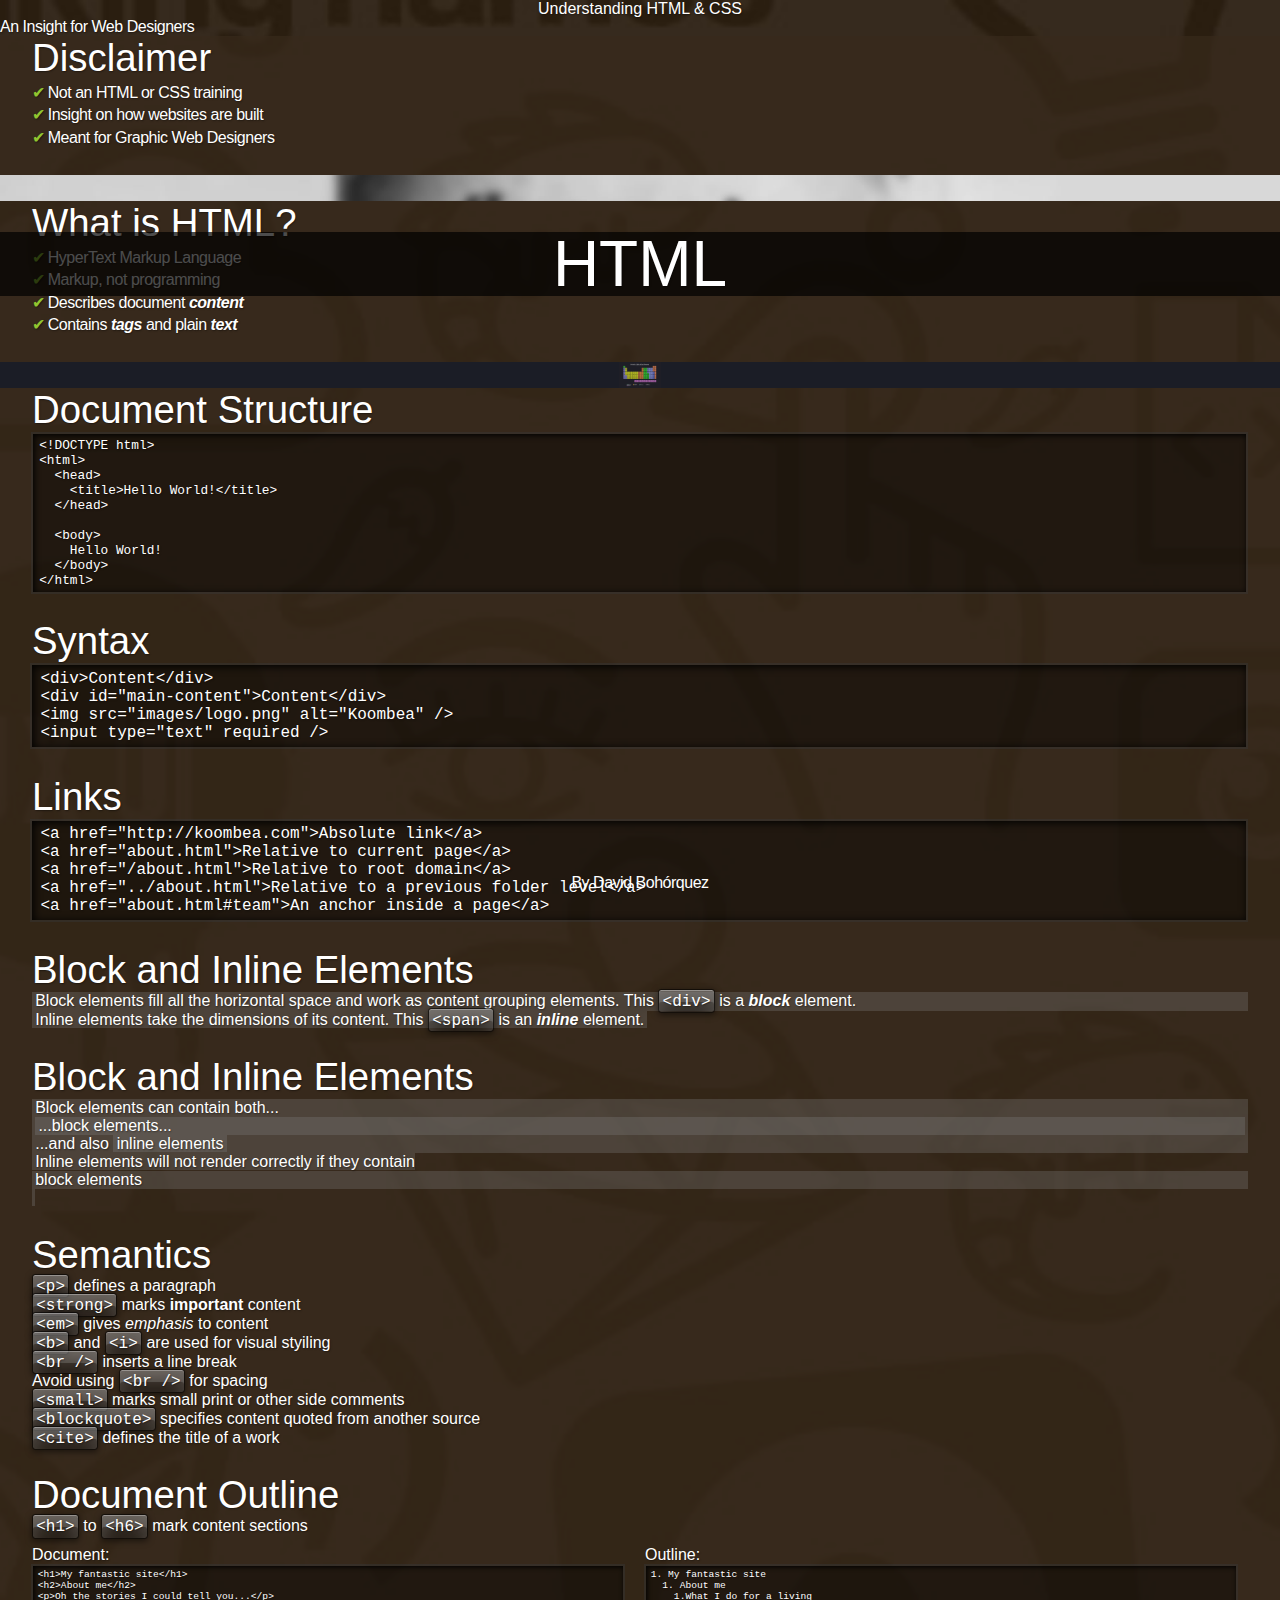
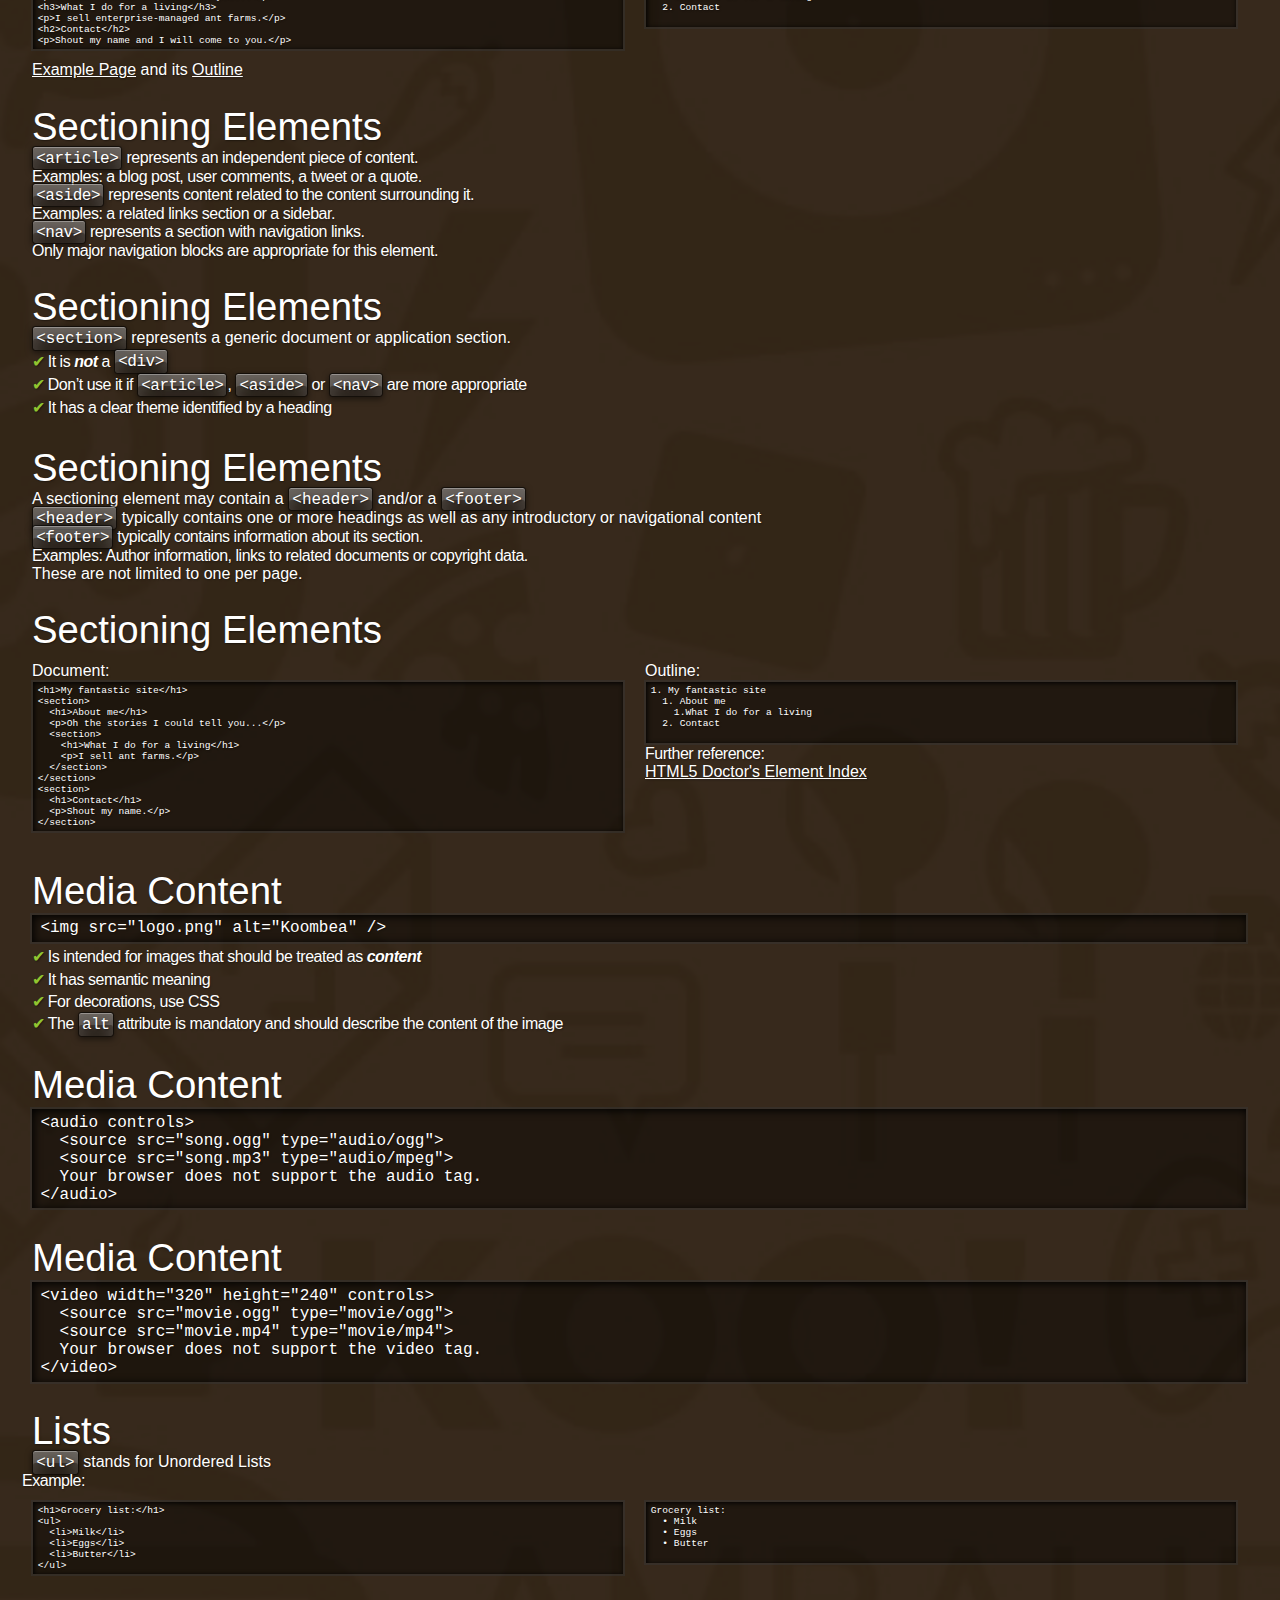
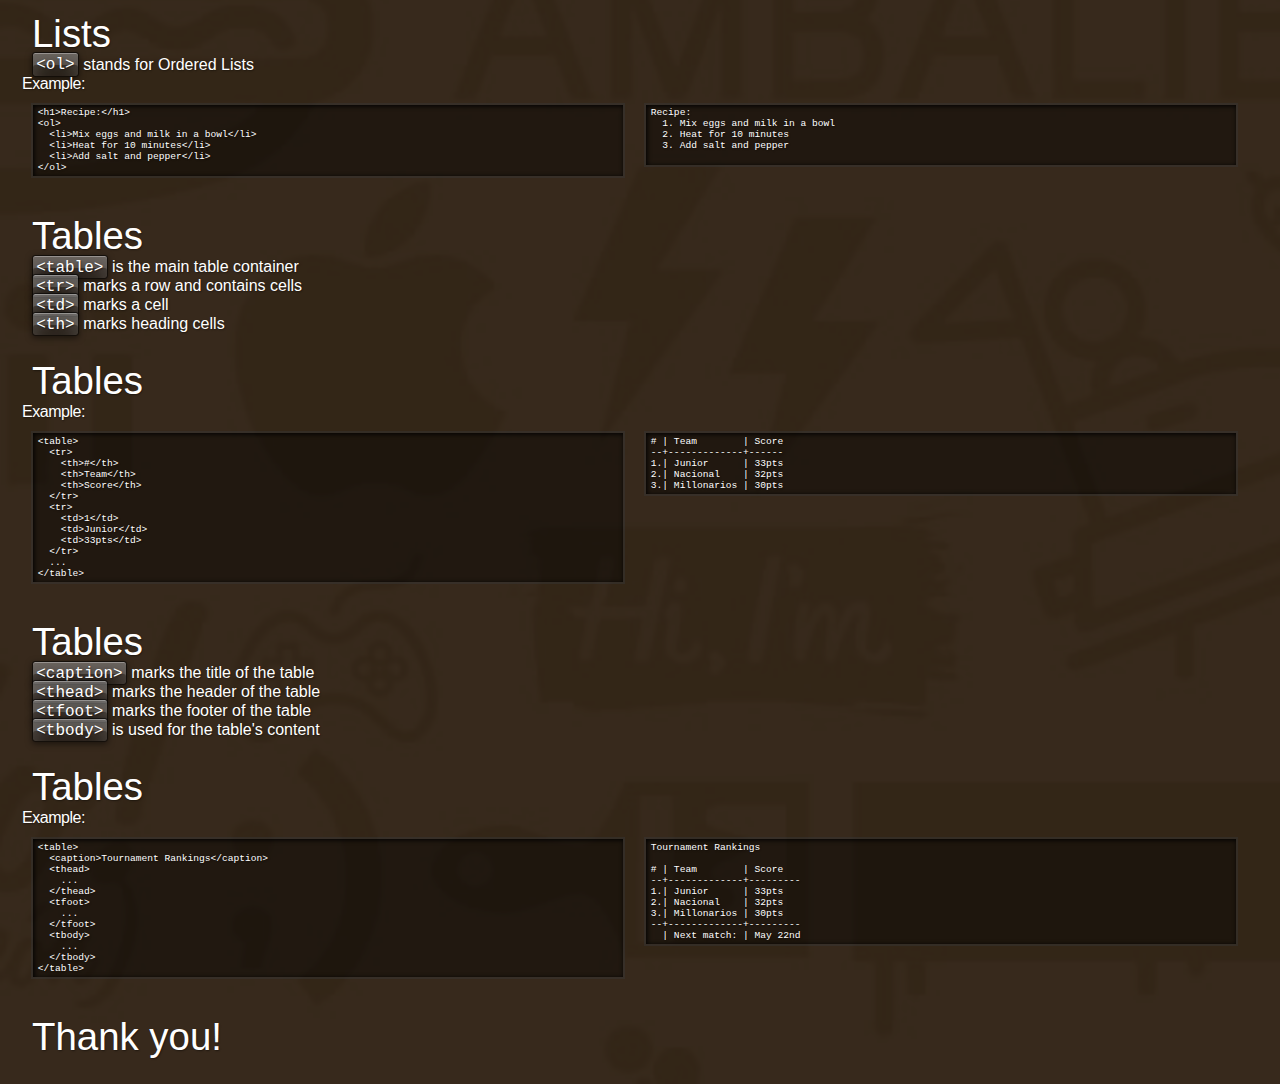
==== index.html @ ecd4b678 "Add tables slides" ====
<!DOCTYPE html>
<html>
<head>

<meta charset="utf-8" />
<meta name="viewport" content="width=device-width, initial-scale=1, maximum-scale=1" />
<title>Sample CSSS presentation</title>
<link href="slideshow.css" rel="stylesheet" />
<link href="theme.css" rel="stylesheet" />
<link href="talk.css" rel="stylesheet" />
<script src="prefixfree.min.js"></script>

</head>
<body data-duration="30">

<header id="intro" class="slide cover">
  <h1>Understanding HTML & CSS</h1>
  <p class="subheading">An Insight for Web Designers</p>
  <p class="attribution">By David Bohórquez</p>
</header>

<section>
  <section class="slide" id="disclaimer">
    <h2>Disclaimer</h2>
    <ul>
      <li class="delayed">Not an HTML or CSS training</li>
      <li class="delayed">Insight on how websites are built</li>
      <li class="delayed">Meant for Graphic Web Designers</li>
    </ul>
  </section>
</section>

<section>
  <header class="slide cover" id="html">
    <h1>HTML</h1>
  </header>

  <section class="slide" id="what-is-html">
    <h2>What is HTML?</h2>
    <ul>
      <li class="delayed">HyperText Markup Language</li>
      <li class="delayed">Markup, not programming</li>
      <li class="delayed">Describes document <strong>content</strong></li>
      <li class="delayed">Contains <strong>tags</strong> and plain <strong>text</strong></li>
    </ul>
  </section>

  <section>
    <header class="slide cover" id="tags">
      <h1>TAGS</h1>
    </header>

    <section class="slide" id="html-document">
      <h2>Document Structure</h2>
      <pre class="delayed text--small"><code lang="html">&lt;!DOCTYPE html&gt; 
&lt;html&gt;
  &lt;head&gt;
    &lt;title&gt;Hello World!&lt;/title&gt;
  &lt;/head&gt;

  &lt;body&gt;
    Hello World!
  &lt;/body&gt;
&lt;/html&gt;
</code></pre>
    </section>

    <section class="slide" id="syntax">
      <h2>Syntax</h2>
      <pre>
<code lang="html" class="delayed">&lt;div&gt;Content&lt;/div&gt;</code>
<code lang="html" class="delayed">&lt;div id="main-content"&gt;Content&lt;/div&gt;</code>
<code lang="html" class="delayed">&lt;img src="images/logo.png" alt="Koombea" /&gt; </code>
<code lang="html" class="delayed">&lt;input type="text" required /&gt; </code></pre>
    </section>

    <section class="slide" id="links">
      <h2>Links</h2>
      <pre>
<code lang="html" class="delayed" contenteditable>&lt;a href="http://koombea.com"&gt;Absolute link&lt;/a&gt;</code>
<code lang="html" class="delayed" contenteditable>&lt;a href="about.html"&gt;Relative to current page&lt;/a&gt;</code>
<code lang="html" class="delayed" contenteditable>&lt;a href="/about.html"&gt;Relative to root domain&lt;/a&gt;</code>
<code lang="html" class="delayed" contenteditable>&lt;a href="../about.html"&gt;Relative to a previous folder level&lt;/a&gt;</code>
<code lang="html" class="delayed" contenteditable>&lt;a href="about.html#team"&gt;An anchor inside a page&lt;/a&gt;</code>
</pre>
    </section>

    <section class="slide" id="block-and-inline">
      <h2>Block and Inline Elements</h2>
      <div class="outlined delayed" contenteditable>Block elements fill all the horizontal space and work as content grouping elements. This <code>&lt;div&gt;</code> is a <strong>block</strong> element.</div>
      <span class="outlined delayed" contenteditable>Inline elements take the dimensions of its content. This <code>&lt;span&gt;</code> is an <strong>inline</strong> element.</span>
    </section>

    <section class="slide" id="block-and-inline2">
      <h2>Block and Inline Elements</h2>
      <div class="outlined delayed">Block elements can contain both... <div class="outlined">...block elements...</div> ...and also <span class="outlined">inline elements</span></div>
      <span class="outlined delayed">Inline elements will not render correctly if they contain <div class="outlined">block elements</div></span>
    </section>

    <section class="slide" id="semantics">
      <h2>Semantics</h2>
      <div class="delayed"><code>&lt;p&gt;</code> defines a paragraph</div>
      <div class="delayed"><code>&lt;strong&gt;</code> marks <strong class="strong">important</strong> content</div>
      <div class="delayed"><code>&lt;em&gt;</code> gives <em>emphasis</em> to content</div>
      <div class="delayed"><code>&lt;b&gt;</code> and <code>&lt;i&gt;</code> are used for visual styiling</div>
      <div class="delayed"><code>&lt;br /&gt;</code> inserts a line break</div>
      <div class="delayed">Avoid using <code>&lt;br /&gt;</code> for spacing</div>
      <div class="delayed"><code>&lt;small&gt;</code> marks small print or other side comments</div>
      <div class="delayed"><code>&lt;blockquote&gt;</code> specifies content quoted from another source</div>
      <div class="delayed"><code>&lt;cite&gt;</code> defines the title of a work</div>
    </section>

    <section class="slide" id="outline">
      <h2>Document Outline</h2>
      <div class="delayed"><code>&lt;h1&gt;</code> to <code>&lt;h6&gt;</code> mark content sections</div>
      <div class="grid delayed">
        <div class="column one-half">
          Document:
          <pre class="text--smaller">
<code lang="html">&lt;h1&gt;My fantastic site&lt;/h1&gt;
&lt;h2&gt;About me&lt;/h2&gt;
&lt;p&gt;Oh the stories I could tell you...&lt;/p&gt;
&lt;h3&gt;What I do for a living&lt;/h3&gt;
&lt;p&gt;I sell enterprise-managed ant farms.&lt;/p&gt;
&lt;h2&gt;Contact&lt;/h2&gt;
&lt;p&gt;Shout my name and I will come to you.&lt;/p&gt;</code></pre>
        </div>
        <div class="column one-half">
          Outline:
          <pre class="text--smaller">
1. My fantastic site
  1. About me
    1.What I do for a living
  2. Contact
          </pre>
        </div>
      </div>
      <div class="delayed">
        <a href="http://www.koombea.com/company/">Example Page</a> and its <a href="http://gsnedders.html5.org/outliner/process.py?url=http%3A%2F%2Fwww.koombea.com%2Fcompany%2F">Outline</a>
      </div>
    </section>

    <section class="slide" id="sectioning-elements">
      <h2>Sectioning Elements</h2>
      <div class="delayed">
        <p><code>&lt;article&gt;</code> represents an independent piece of content.</p>
        <p>Examples: a blog post, user comments, a tweet or a quote.</p>
      </div>
      <div class="delayed">
        <p><code>&lt;aside&gt;</code> represents content related to the content surrounding it.</p>
        <p>Examples: a related links section or a sidebar.</p>
      </div>
      <div class="delayed">
        <p><code>&lt;nav&gt;</code> represents a section with navigation links.</p>
        <p>Only major navigation blocks are appropriate for this element.</p>
      </div>
    </section>

    <section class="slide" id="sections">
      <h2>Sectioning Elements</h2>
      <div class="delayed">
        <code>&lt;section&gt;</code> represents a generic document or application section.
      </div>
      <ul>
        <li class="delayed">It is <strong>not</strong> a <code>&lt;div&gt;</code></li>
        <li class="delayed">Don’t use it if <code>&lt;article&gt;</code>, <code>&lt;aside&gt;</code> or <code>&lt;nav&gt;</code> are more appropriate</li>
        <li class="delayed">It has a clear theme identified by a heading</li>
      </ul>
    </section>

    <section class="slide" id="header-and-footer">
      <h2>Sectioning Elements</h2>
      <div class="delayed">
        A sectioning element may contain a <code>&lt;header&gt;</code> and/or a <code>&lt;footer&gt;</code>
      </div>
      <div class="delayed">
        <code>&lt;header&gt;</code> typically contains one or more headings as well as any introductory or navigational content
      </div>
      <div class="delayed">
        <p><code>&lt;footer&gt;</code> typically contains information about its section.</p>
        <p>Examples: Author information, links to related documents or copyright data.</p>
      </div>
      <div class="delayed">
        These are not limited to one per page.
      </div>
    </section>

    <section class="slide" id="sectioning-example">
      <h2>Sectioning Elements</h2>
      <div class="grid delayed">
        <div class="column one-half">
          Document:
          <pre class="text--smaller">
<code lang="html">&lt;h1&gt;My fantastic site&lt;/h1&gt;
&lt;section&gt;
  &lt;h1&gt;About me&lt;/h1&gt;
  &lt;p&gt;Oh the stories I could tell you...&lt;/p&gt;
  &lt;section&gt;
    &lt;h1&gt;What I do for a living&lt;/h1&gt;
    &lt;p&gt;I sell ant farms.&lt;/p&gt;
  &lt;/section&gt;
&lt;/section&gt;
&lt;section&gt;
  &lt;h1&gt;Contact&lt;/h1&gt;
  &lt;p&gt;Shout my name.&lt;/p&gt;
&lt;/section&gt;</code></pre>
        </div>
        <div class="column one-half">
          Outline:
          <pre class="text--smaller">
1. My fantastic site
  1. About me
    1.What I do for a living
  2. Contact
          </pre>
          <div class="delayed">
            <p>Further reference:</p>
            <a href="http://html5doctor.com/element-index/">HTML5 Doctor's Element Index</a>
          </div>
        </div>
      </div>
    </section>

    <section class="slide" id="media">
      <h2>Media Content</h2>
      <pre class="delayed">
<code lang="html">&lt;img src="logo.png" alt="Koombea" /&gt; </code></pre>
      <ul>
        <li class="delayed">Is intended for images that should be treated as <b>content</b></li>
        <li class="delayed">It has semantic meaning</li>
        <li class="delayed">For decorations, use CSS</li>
        <li class="delayed">The <code>alt</code> attribute is mandatory and should describe the content of the image</li>
      </ul>
    </section>

    <section class="slide" id="media-audio">
      <h2>Media Content</h2>
      <pre class="delayed">
<code lang="html">&lt;audio controls&gt;
  &lt;source src="song.ogg" type="audio/ogg"&gt;
  &lt;source src="song.mp3" type="audio/mpeg"&gt;
  Your browser does not support the audio tag.
&lt;/audio&gt;</code></pre>
    </section>

    <section class="slide" id="media-video">
      <h2>Media Content</h2>
      <pre class="delayed">
<code lang="html">&lt;video width="320" height="240" controls&gt;
  &lt;source src="movie.ogg" type="movie/ogg"&gt;
  &lt;source src="movie.mp4" type="movie/mp4"&gt;
  Your browser does not support the video tag.
&lt;/video&gt;</code></pre>
    </section>

    <section class="slide" id="unordered-lists">
      <h2>Lists</h2>
      <div class="delayed">
        <code>&lt;ul&gt;</code> stands for Unordered Lists
      </div>
      <div class="grid delayed">
        <p>Example:</p>
        <div class="column one-half">
          <pre class="text--smaller">
<code lang="html">&lt;h1&gt;Grocery list:&lt;/h1&gt;
&lt;ul&gt;
  &lt;li&gt;Milk&lt;/li&gt;
  &lt;li&gt;Eggs&lt;/li&gt;
  &lt;li&gt;Butter&lt;/li&gt;
&lt;/ul&gt;</code></pre>
        </div>
        <div class="column one-half">
          <pre class="text--smaller">
Grocery list:
  &bullet; Milk
  &bullet; Eggs
  &bullet; Butter
          </pre>
        </div>
      </div>
    </section>

    <section class="slide" id="ordered-lists">
      <h2>Lists</h2>
      <div class="delayed">
        <code>&lt;ol&gt;</code> stands for Ordered Lists
      </div>
      <div class="grid delayed">
        <p>Example:</p>
        <div class="column one-half">
          <pre class="text--smaller">
<code lang="html">&lt;h1&gt;Recipe:&lt;/h1&gt;
&lt;ol&gt;
  &lt;li&gt;Mix eggs and milk in a bowl&lt;/li&gt;
  &lt;li&gt;Heat for 10 minutes&lt;/li&gt;
  &lt;li&gt;Add salt and pepper&lt;/li&gt;
&lt;/ol&gt;</code></pre>
        </div>
        <div class="column one-half">
          <pre class="text--smaller">
Recipe:
  1. Mix eggs and milk in a bowl
  2. Heat for 10 minutes
  3. Add salt and pepper
          </pre>
        </div>
      </div>
    </section>

    <section class="slide" id="tables">
      <h2>Tables</h2>
      <div class="delayed">
        <code>&lt;table&gt;</code> is the main table container
      </div>
      <div class="delayed">
        <code>&lt;tr&gt;</code> marks a row and contains cells
      </div>
      <div class="delayed">
        <code>&lt;td&gt;</code> marks a cell
      </div>
      <div class="delayed">
        <code>&lt;th&gt;</code> marks heading cells
      </div>
    </section>

    <section class="slide" id="tables-example">
      <h2>Tables</h2>
      <div class="grid delayed">
        <p>Example:</p>
        <div class="column one-half">
          <pre class="text--smaller">
<code lang="html">&lt;table&gt;
  &lt;tr&gt;
    &lt;th&gt;#&lt;/th&gt;
    &lt;th&gt;Team&lt;/th&gt;
    &lt;th&gt;Score&lt;/th&gt;
  &lt;/tr&gt;
  &lt;tr&gt;
    &lt;td&gt;1&lt;/td&gt;
    &lt;td&gt;Junior&lt;/td&gt;
    &lt;td&gt;33pts&lt;/td&gt;
  &lt;/tr&gt;
  ...
&lt;/table&gt;</code></pre>
        </div>
        <div class="column one-half">
          <pre class="text--smaller">
# | Team        | Score
--+-------------+------
1.| Junior      | 33pts
2.| Nacional    | 32pts
3.| Millonarios | 30pts</pre>
        </div>
      </div>
    </section>

    <section class="slide" id="table-sections">
      <h2>Tables</h2>
      <div class="delayed">
        <code>&lt;caption&gt;</code> marks the title of the table
      </div>
      <div class="delayed">
        <code>&lt;thead&gt;</code> marks the header of the table
      </div>
      <div class="delayed">
        <code>&lt;tfoot&gt;</code> marks the footer of the table
      </div>
      <div class="delayed">
        <code>&lt;tbody&gt;</code> is used for the table's content
      </div>
    </section>
    <section class="slide" id="tables-sections-example">
      <h2>Tables</h2>
      <div class="grid delayed">
        <p>Example:</p>
        <div class="column one-half">
          <pre class="text--smaller">
<code lang="html">&lt;table&gt;
  &lt;caption&gt;Tournament Rankings&lt;/caption&gt;
  &lt;thead&gt;
    ...
  &lt;/thead&gt;
  &lt;tfoot&gt;
    ...
  &lt;/tfoot&gt;
  &lt;tbody&gt;
    ...
  &lt;/tbody&gt;
&lt;/table&gt;</code></pre>
        </div>
        <div class="column one-half">
          <pre class="text--smaller">
Tournament Rankings

# | Team        | Score
--+-------------+---------
1.| Junior      | 33pts
2.| Nacional    | 32pts
3.| Millonarios | 30pts
--+-------------+---------
  | Next match: | May 22nd</pre>
        </div>
      </div>
    </section>
  </section>
</section>

<footer class="slide">
  <h2>Thank you!</h2>
  <p></p>
</footer>

<script src="slideshow.js"></script>

<script src="plugins/css-edit.js"></script>
<script src="plugins/css-snippets.js"></script>
<script src="plugins/css-controls.js"></script>
<script src="plugins/code-highlight.js"></script>

<script>
var slideshow = new SlideShow();

var snippets = document.querySelectorAll('.js-snippet');
for(var i=0; i<snippets.length; i++) {
  new CSSSnippet(snippets[i]);
}
</script>
  
</body>
</html>
---- theme.css ----
/**
	CSSS Koombea Slideshow Theme
	
	@author David Bohórquez
	@version 1.0
*/

/**
 * Variables
 */
.slide h2,
section > header.slide > h1 {
	font-family: 'Open Sans', 'Helvetica Neue', Helvetica, sans-serif;
	font-weight: 100;
}
 
/**
 * Styles
 */

* {
	padding:0;	
	margin:0;
	font:inherit;
	color:inherit;
}

html {
	background: #37291B url(img/cover.jpg) no-repeat center;
	background-size: cover;
}

body {
	font-family: sans-serif;
}

button {
	padding:.2em .5em;
}

select {
	color: black;
}

code, pre, style, textarea, input {
	font-family: Consolas, 'Andale Mono', 'Courier New', monospace;	
	background:rgba(0,0,0,.4);
}

code {
	padding:.2em .2em .1em;
	white-space: nowrap;
	border-radius:.2em;
	border: 1px solid rgba(0,0,0,0.5);
	background: rgba(0,0,0,0.25);
	box-shadow: 0 2px 6px rgba(0,0,0,0.5), inset 0 1px rgba(255,255,255,0.3), inset 0 12px rgba(255,255,255,0.15), inset 0 10px 20px rgba(255,255,255,0.25), inset 0 -15px 30px rgba(0,0,0,0.3);
}

pre, style, textarea {
	padding:.3em .5em;
	margin-left: -.1em;
	border:2px solid rgba(255, 255, 255, .1);
	box-shadow:.1em .1em .5em black inset;
}

	pre > code {
		padding: 0;
		white-space: pre;
		border: 0;
		background: 0;
		box-shadow: none;
	}

textarea {
	width: 100%;
	box-sizing: border-box;
}

strong, b {
	font-weight:bold;	
	font-style: italic;
}

	pre strong {
		text-shadow: 0 0 .6em white;
	}

strong.strong {
	font-style: normal;
}

em {
	font-style: italic;
}

.slide {
	background: rgba(55,41,27,.7);
	color: white;
	padding:0 2.5% 2%;
	text-shadow:.05em .05em .1em rgba(0,0,0,.4);
}

#indicator {
	background: rgba(255, 255, 255, .6);
	color: black;
	text-shadow: .03em .03em .1em white;
}

	section > header.slide > h1 {
		background: rgba(0,0,0,.7);
		font-weight: 400;
	}

	.slide h2 {
		font-family: 'Open Sans', 'Helvetica Neue', Helvetica, sans-serif;
		font-weight: 100;
		font-size: 2.4em;
	}
	
	.slide p,
	.slide li {
		font-weight: normal;
		letter-spacing: -.03em;
	}

	.slide a {
		color: white;
	}

	.slide a:hover {
		color: #90C530;
	}
		
	.slide > ul {
		list-style:none;	
	}
	
	.slide ol {
		margin-left:2em;	
	}
		
		.slide > ul ul {
			margin-left:2em;	
			list-style: none;
		}
		
			.slide li li {
				font-size:80%;
			}
			
		.slide li {
			margin:.2em 0;
		}
		
		.slide > ul > li:before {
			content:'\2714';
			color: #90C530;
			padding-right: .2em;
		}
		
			.slide li li:before {
				content: '\279C';
				color: #90C530;
				padding-right: .2em;
			}

.delayed.displayed,
.delayed-children > .displayed {
	opacity: .6;
}
			
body > header.slide,
section > header.slide {
	background: none;
}

	section > header.slide > h1 {
		position: absolute;
		top: 50%;
		left: 0;
		right: 0;
		margin-top: -.6em;
		font-size: 400%;
		line-height: 1;
		text-align: center;
	}

.slide .emphasis {
	padding: .4em .5em .3em;
	margin: .3em 0;
	background: #f80;
	background: linear-gradient(#fa0, #f80);
	color: white;
	font-weight: bold;
	letter-spacing: -.05em;
	line-height: .85;
	text-shadow: .05em .05em .1em rgba(0,0,0,.4);
	border-radius: .3em;
	box-shadow:.1em .1em .5em black;
}

.light.slide .emphasis {
	box-shadow:.1em .1em .5em rgba(0,0,0,.4);
}

.slide .emphasis::before {
	content: '\279C';
	color: rgba(255,255,255,.5);
	float: left;	
	width: .75em;
	height: 0;
	padding: .45em 0 .3em;
	margin: -.2em .2em 0 -.25em;
	border: .12em solid;
	text-align: center;
	line-height: 0;
	font-size: 120%;
	font-family: inherit;
	text-shadow: none;
	border-radius:999px;
	transform: rotate(45deg);
}

.attribution {
	background: rgba(0,0,0,.8);
	color: white;
	display: block;
	position: absolute;
	left: 0;
	right: 0;
	bottom: 0;
	padding: .5em 1em;
	font-size: 30%;
	text-shadow: .05em .05em .1em black;
}

	.attribution a {
		text-decoration: none;
	}
	
	.attribution a::after {
		content:  ' (' attr(href) ')';
	}

/* Syntax highlighting */

.comment {
	color: #999;
}

.string {
	color: yellow;
}

.keyword {
	font-weight: bold;
	color: deeppink;
}

.number, .boolean {
	color: #0cf;
}

.regex {
	color: orange;
}

.tag {
	color: #F92672;
}

.punctuation {
	color: white;
}

.attr-name {
	color: #7FE22E;
}

.attr-value {
	color: #E6DB74;
}

/* Progress Bar */

#timer {
	background: #90C530;
	font-size: 0;
	height: 2px;
}

/* Columns */

.cf:before,
.cf:after,
.grid:before,
.grid:after {
  content: " ";
  display: table;
}

.cf:after,
.grid:after {
  clear: both;
}

.grid {
	margin-left:-10px;
}

.column {
	-webkit-box-sizing: border-box;
	-moz-box-sizing: border-box;
	box-sizing: border-box;
	float: left;
	padding: 10px;
}

.one-half {
	width: 50%;
}

/* Typhography */

.text--smaller { font-size: 0.6em; }
.text--small { font-size: 0.8em; }
.text--large { font-size: 1.2em; }
---- talk.css ----
#intro {
	padding: 0;
	border: 0;
}

#intro h1 {
	text-align: center;
}

#intro .attribution {
	background: transparent;
	text-align: center;
	font-size: 100%;
	font-weight: 300;
	color: white;
	text-shadow: none;
	overflow: hidden;
}

#html { 
	background: #D8D8D8 url(img/slides/html.jpg) no-repeat center; 
	background-size: cover; 
}

#html h1 { top: 30%; }

#tags { 
	background: #1B1D26 url(img/slides/tags.jpg) no-repeat center; 
	background-size: contain; 
}

#tags h1 { font-size: 0; }

.outlined {
	background: rgba(128,128,128,.3);
	padding: 0 0.2em;
}
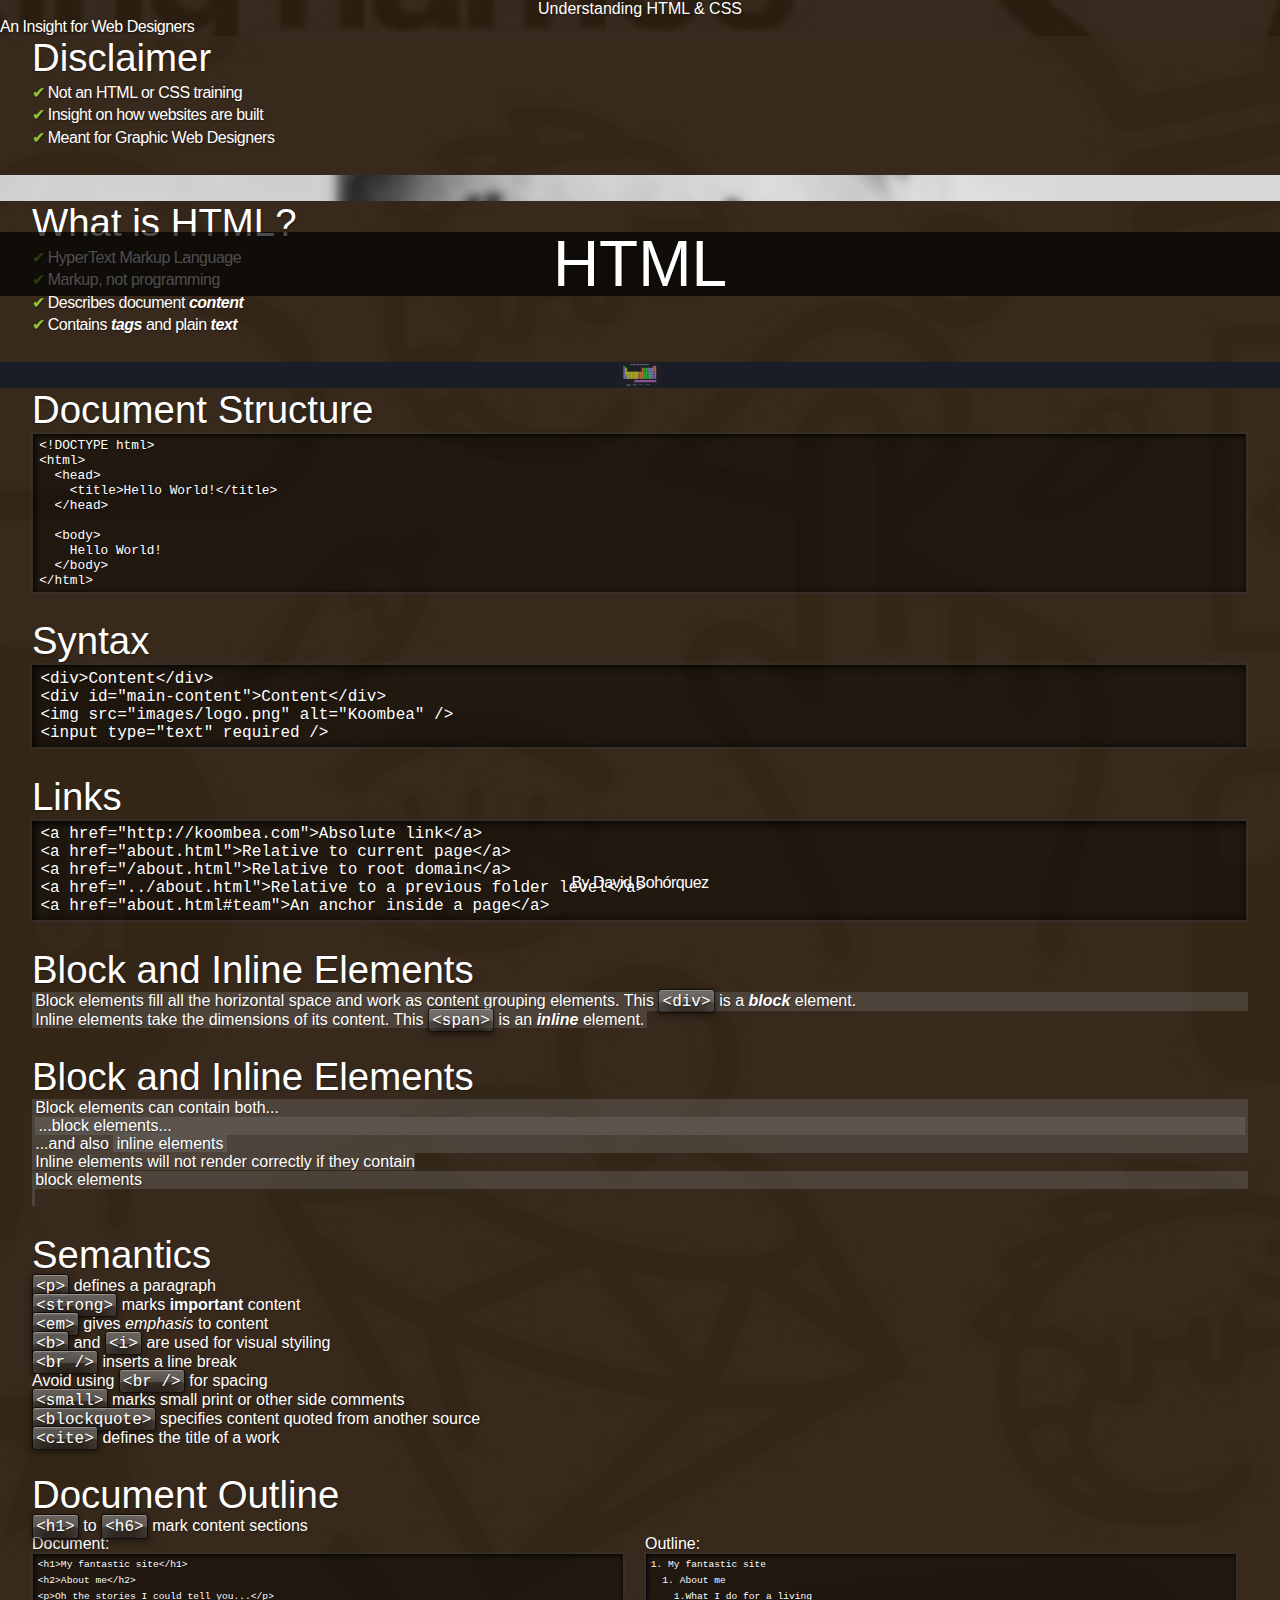
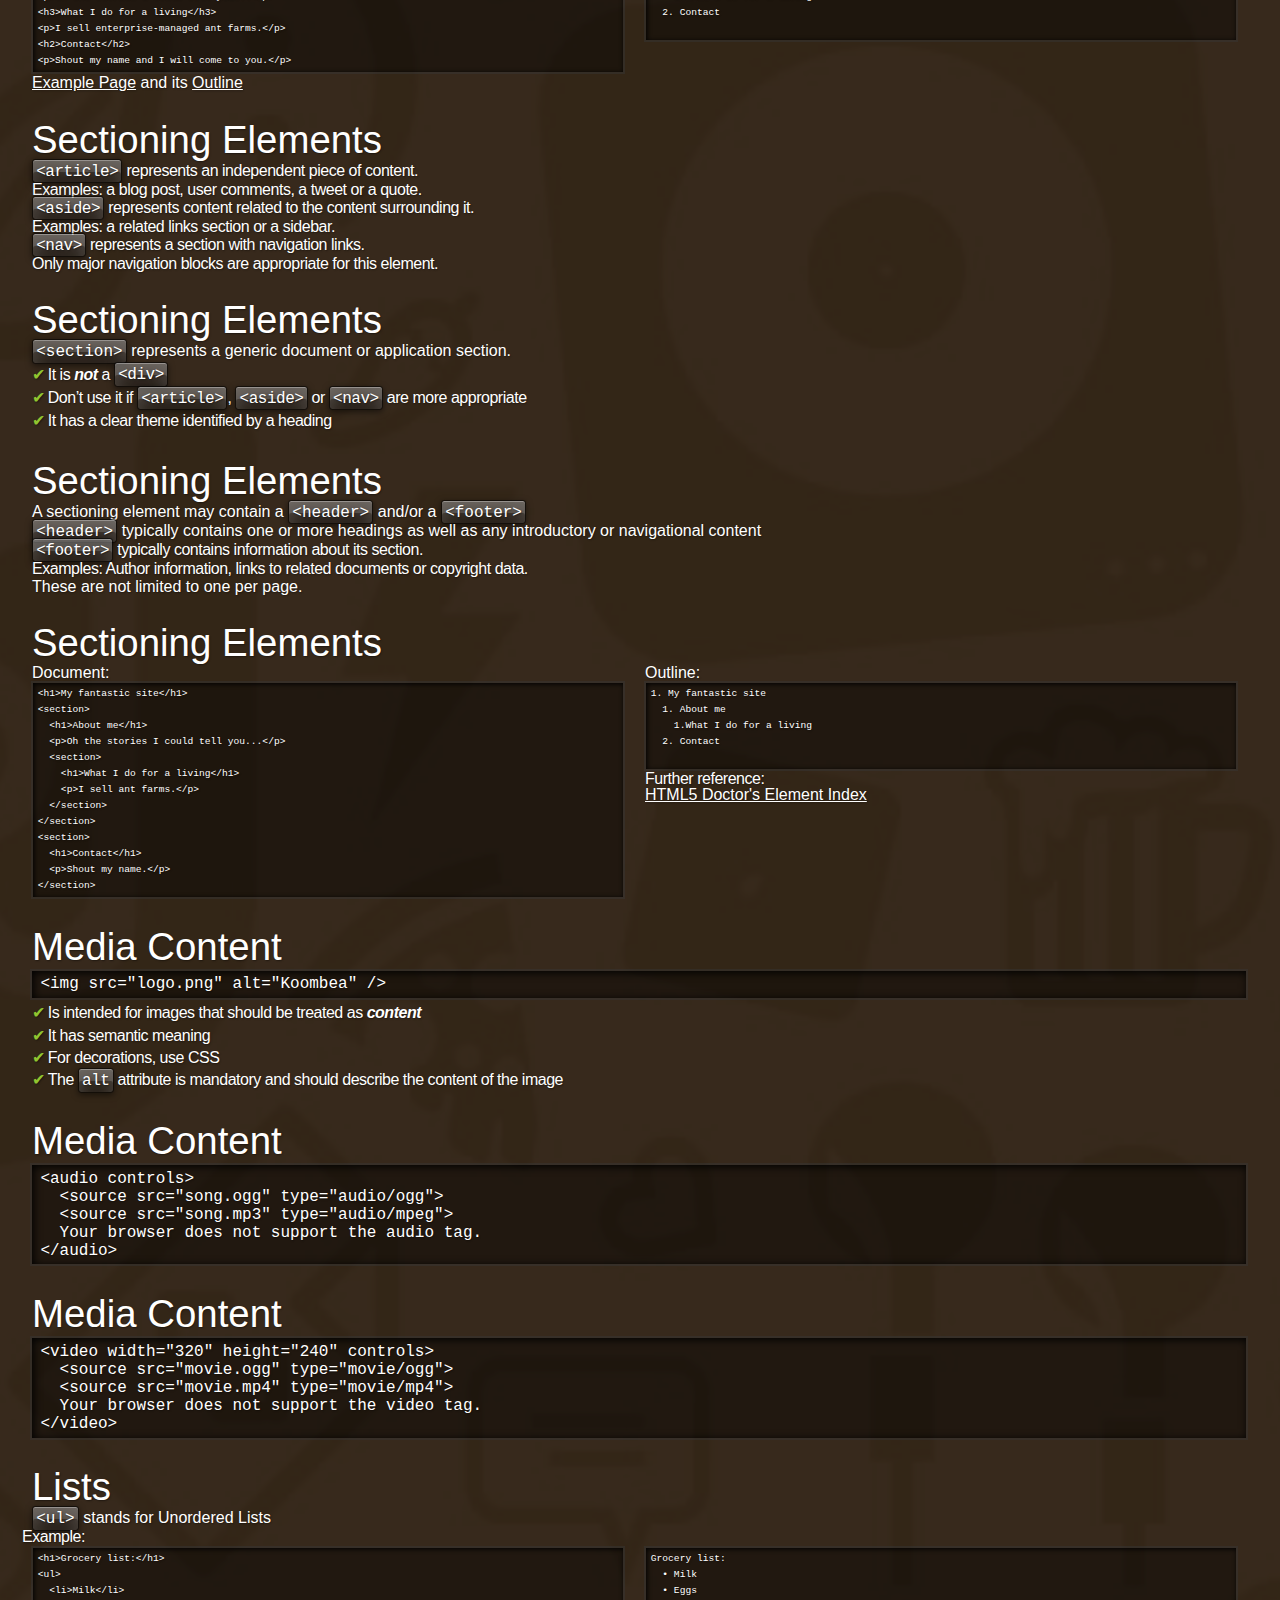
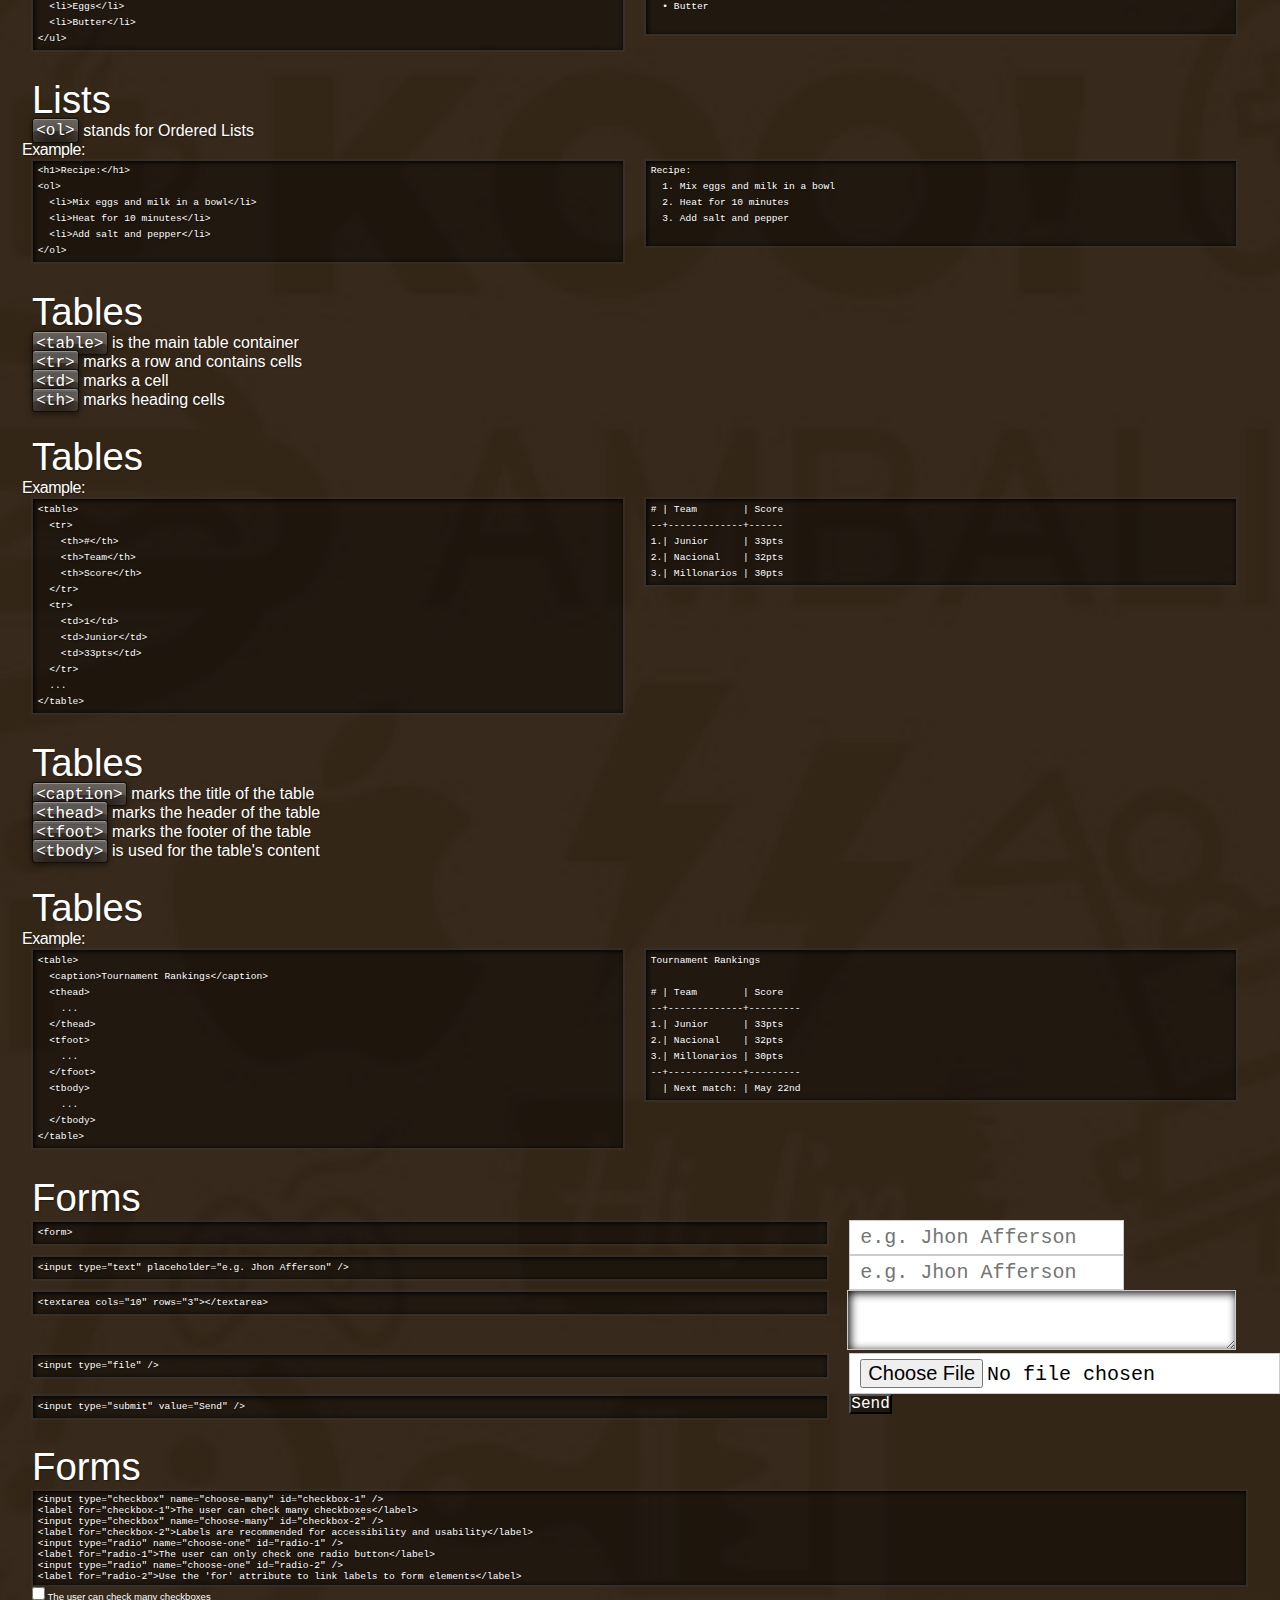
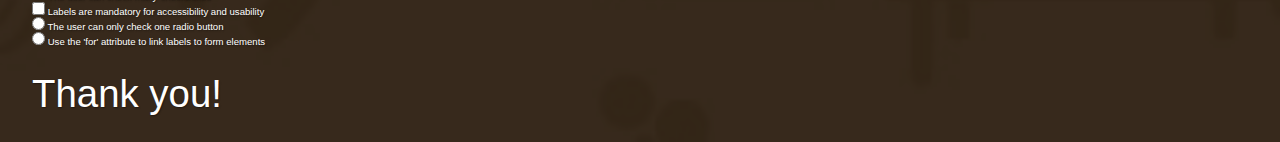
==== commit 19f1fd65: "Add forms slides" ====
--- a/index.html
+++ b/index.html
@@ -402,6 +402,77 @@
         </div>
       </div>
     </section>
+
+    <section class="slide" id="forms">
+      <h2>Forms</h2>
+      <div class="grid delayed">
+        <div class="column two-thirds">
+          <pre class="text--smaller"><code lang="html">&lt;form&gt; </code></pre>
+        </div>
+        <div class="column one-third">
+          <input type="text" class="text-input" placeholder="e.g. Jhon Afferson" />
+        </div>
+      </div>
+      <div class="grid delayed">
+        <div class="column two-thirds">
+          <pre class="text--smaller"><code lang="html">&lt;input type="text" placeholder="e.g. Jhon Afferson" /&gt; </code></pre>
+        </div>
+        <div class="column one-third">
+          <input type="text" class="text-input" placeholder="e.g. Jhon Afferson" />
+        </div>
+      </div>
+      <div class="grid delayed">
+        <div class="column two-thirds">
+          <pre class="text--smaller"><code lang="html">&lt;textarea cols="10" rows="3"&gt;&lt;/textarea&gt; </code></pre>
+        </div>
+        <div class="column one-third">
+          <textarea cols="10" rows="3" class="text-input"></textarea>
+        </div>
+      </div>
+      <div class="grid delayed">
+        <div class="column two-thirds">
+          <pre class="text--smaller"><code lang="html">&lt;input type="file" /&gt; </code></pre>
+        </div>
+        <div class="column one-third">
+          <input type="file" class="text-input" />
+        </div>
+      </div>
+      <div class="grid delayed">
+        <div class="column two-thirds">
+          <pre class="text--smaller"><code lang="html">&lt;input type="submit" value="Send" /&gt; </code></pre>
+        </div>
+        <div class="column one-third">
+          <input type="submit" value="Send" />
+        </div>
+      </div>
+    </section>
+    <section class="slide" id="forms-options">
+      <h2>Forms</h2>
+      <div class="delayed">
+        <pre class="text--smaller">
+<code lang="html">&lt;input type="checkbox" name="choose-many" id="checkbox-1" /&gt;
+&lt;label for="checkbox-1"&gt;The user can check many checkboxes&lt;/label&gt;
+&lt;input type="checkbox" name="choose-many" id="checkbox-2" /&gt;
+&lt;label for="checkbox-2"&gt;Labels are recommended for accessibility and usability&lt;/label&gt;
+&lt;input type="radio" name="choose-one" id="radio-1" /&gt;
+&lt;label for="radio-1"&gt;The user can only check one radio button&lt;/label&gt;
+&lt;input type="radio" name="choose-one" id="radio-2" /&gt;
+&lt;label for="radio-2"&gt;Use the 'for' attribute to link labels to form elements&lt;/label&gt;</code></pre>
+        <div class="text--smaller">
+          <input type="checkbox" name="choose-many" id="checkbox-1" />
+          <label for="checkbox-1">The user can check many checkboxes</label>
+          <br />
+          <input type="checkbox" name="choose-many" id="checkbox-2" />
+          <label for="checkbox-2">Labels are mandatory for accessibility and usability</label>
+          <br />
+          <input type="radio" name="choose-one" id="radio-1" />
+          <label for="radio-1">The user can only check one radio button</label>
+          <br />
+          <input type="radio" name="choose-one" id="radio-2" />
+          <label for="radio-2">Use the 'for' attribute to link labels to form elements</label>
+        </div>
+      </div>
+    </section>
   </section>
 </section>
 
--- a/theme.css
+++ b/theme.css
@@ -313,11 +313,20 @@
 	-moz-box-sizing: border-box;
 	box-sizing: border-box;
 	float: left;
-	padding: 10px;
+	line-height: 1em;
+	padding: 0 10px;
 }
 
 .one-half {
 	width: 50%;
+}
+
+.one-third {
+	width: 33.33%;
+}
+
+.two-thirds {
+	width: 66.67%;
 }
 
 /* Typhography */
--- a/talk.css
+++ b/talk.css
@@ -34,4 +34,12 @@
 .outlined {
 	background: rgba(128,128,128,.3);
 	padding: 0 0.2em;
+}
+
+.text-input {
+	background: white;
+	border: 1px solid #CCC;
+	color: black;
+	font-size: 20px;
+	padding: 0.25em 0.5em;
 }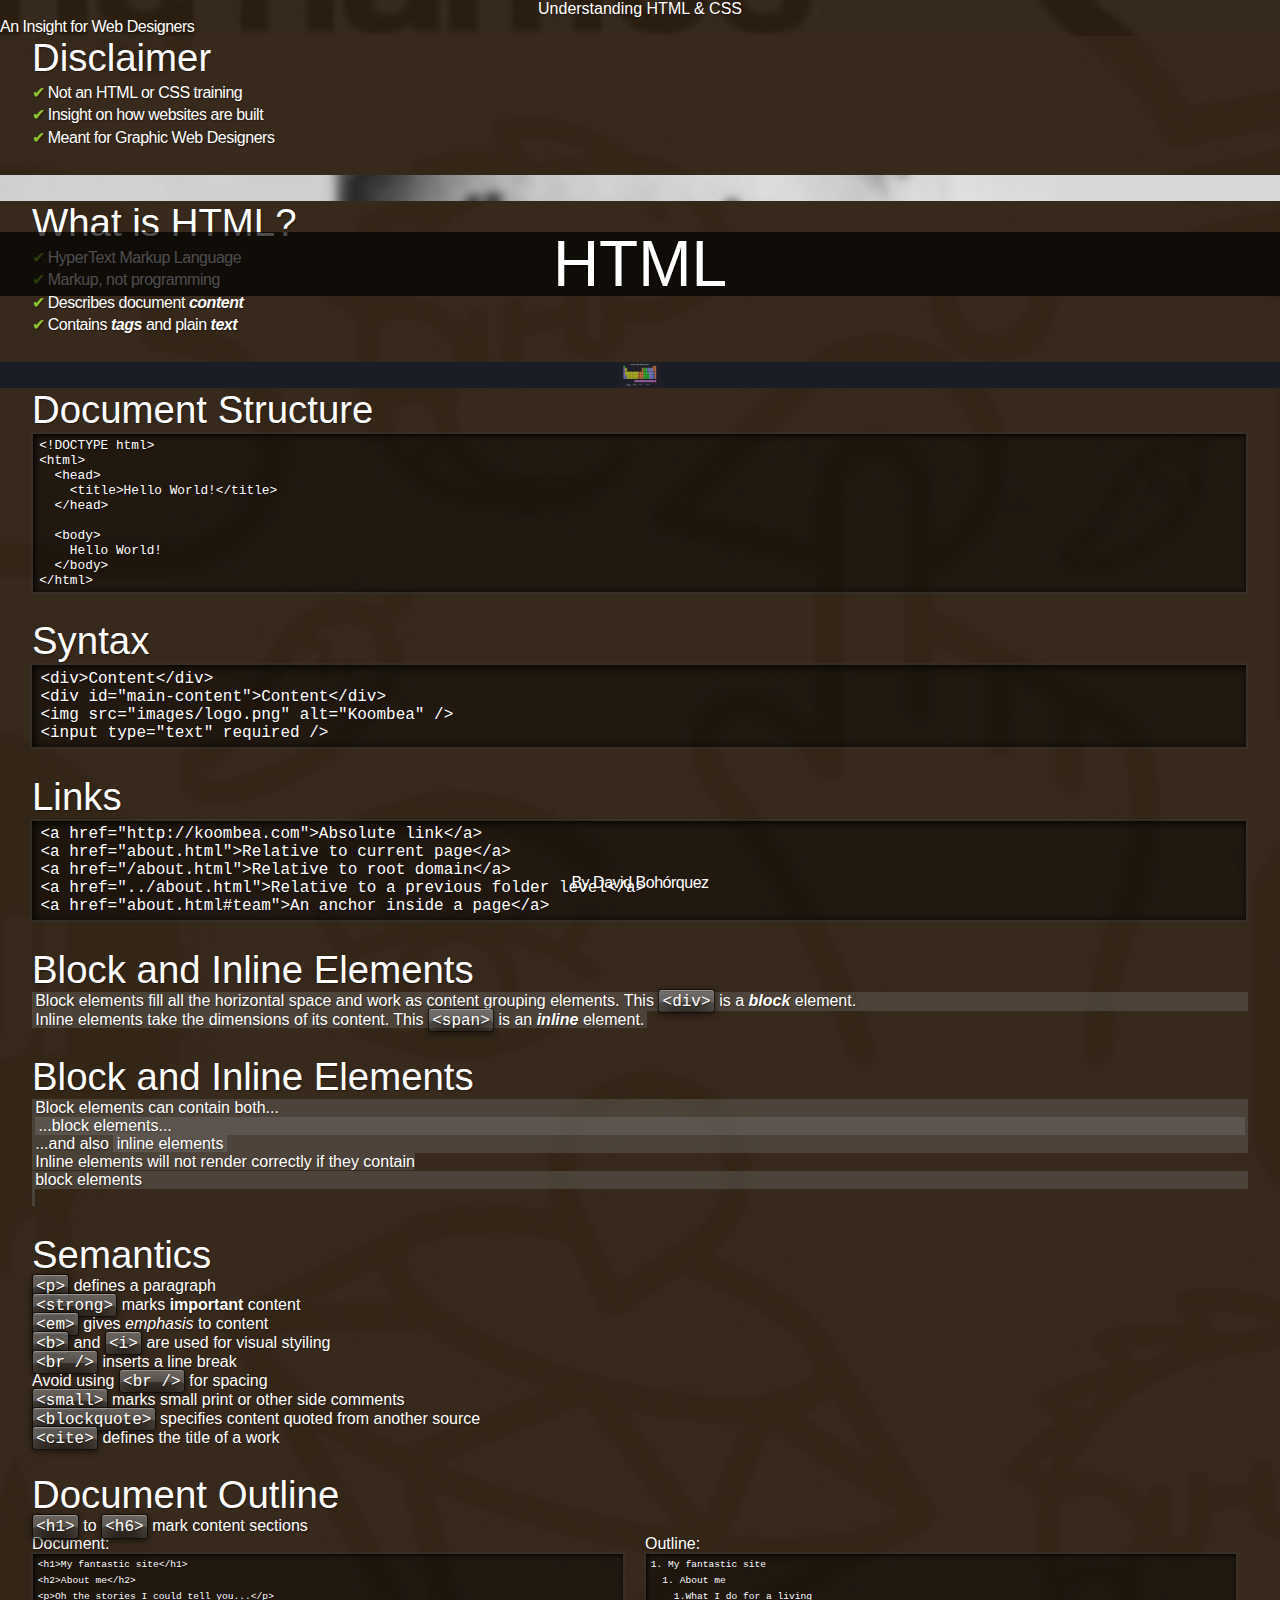
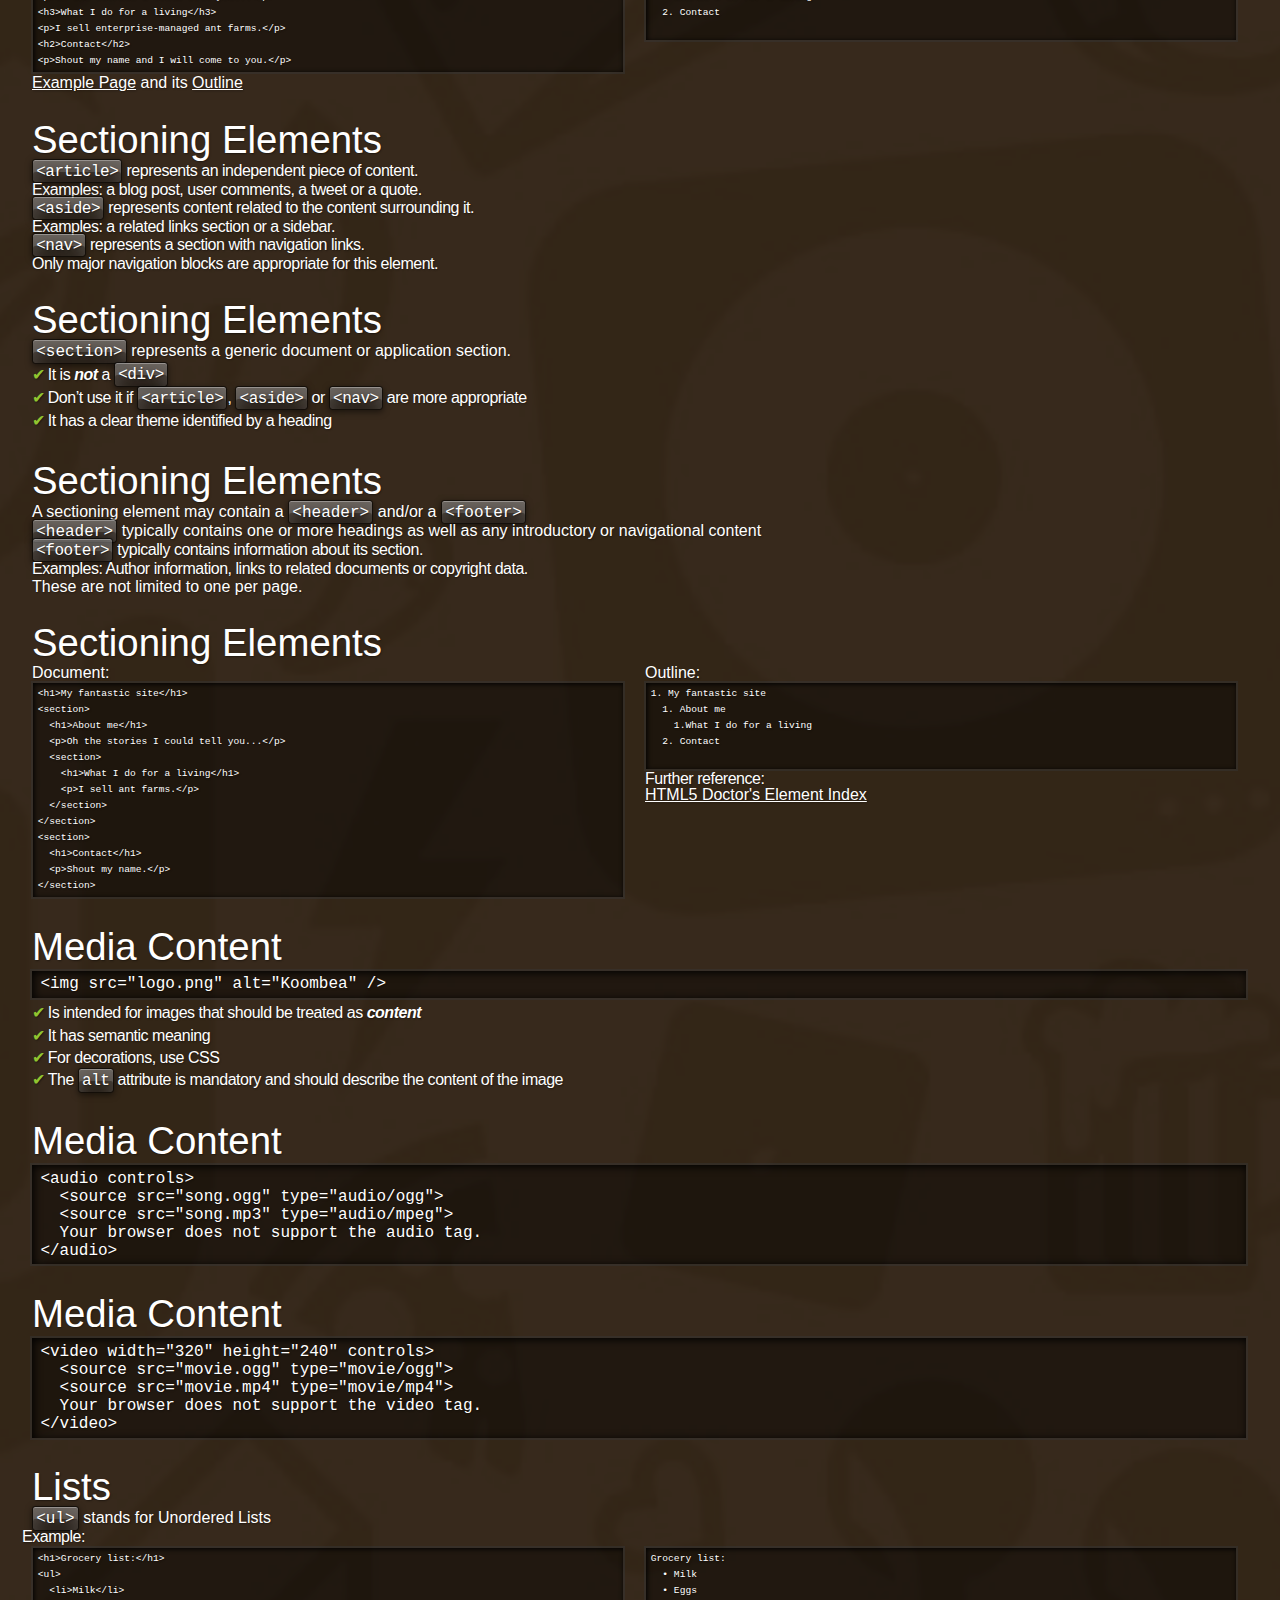
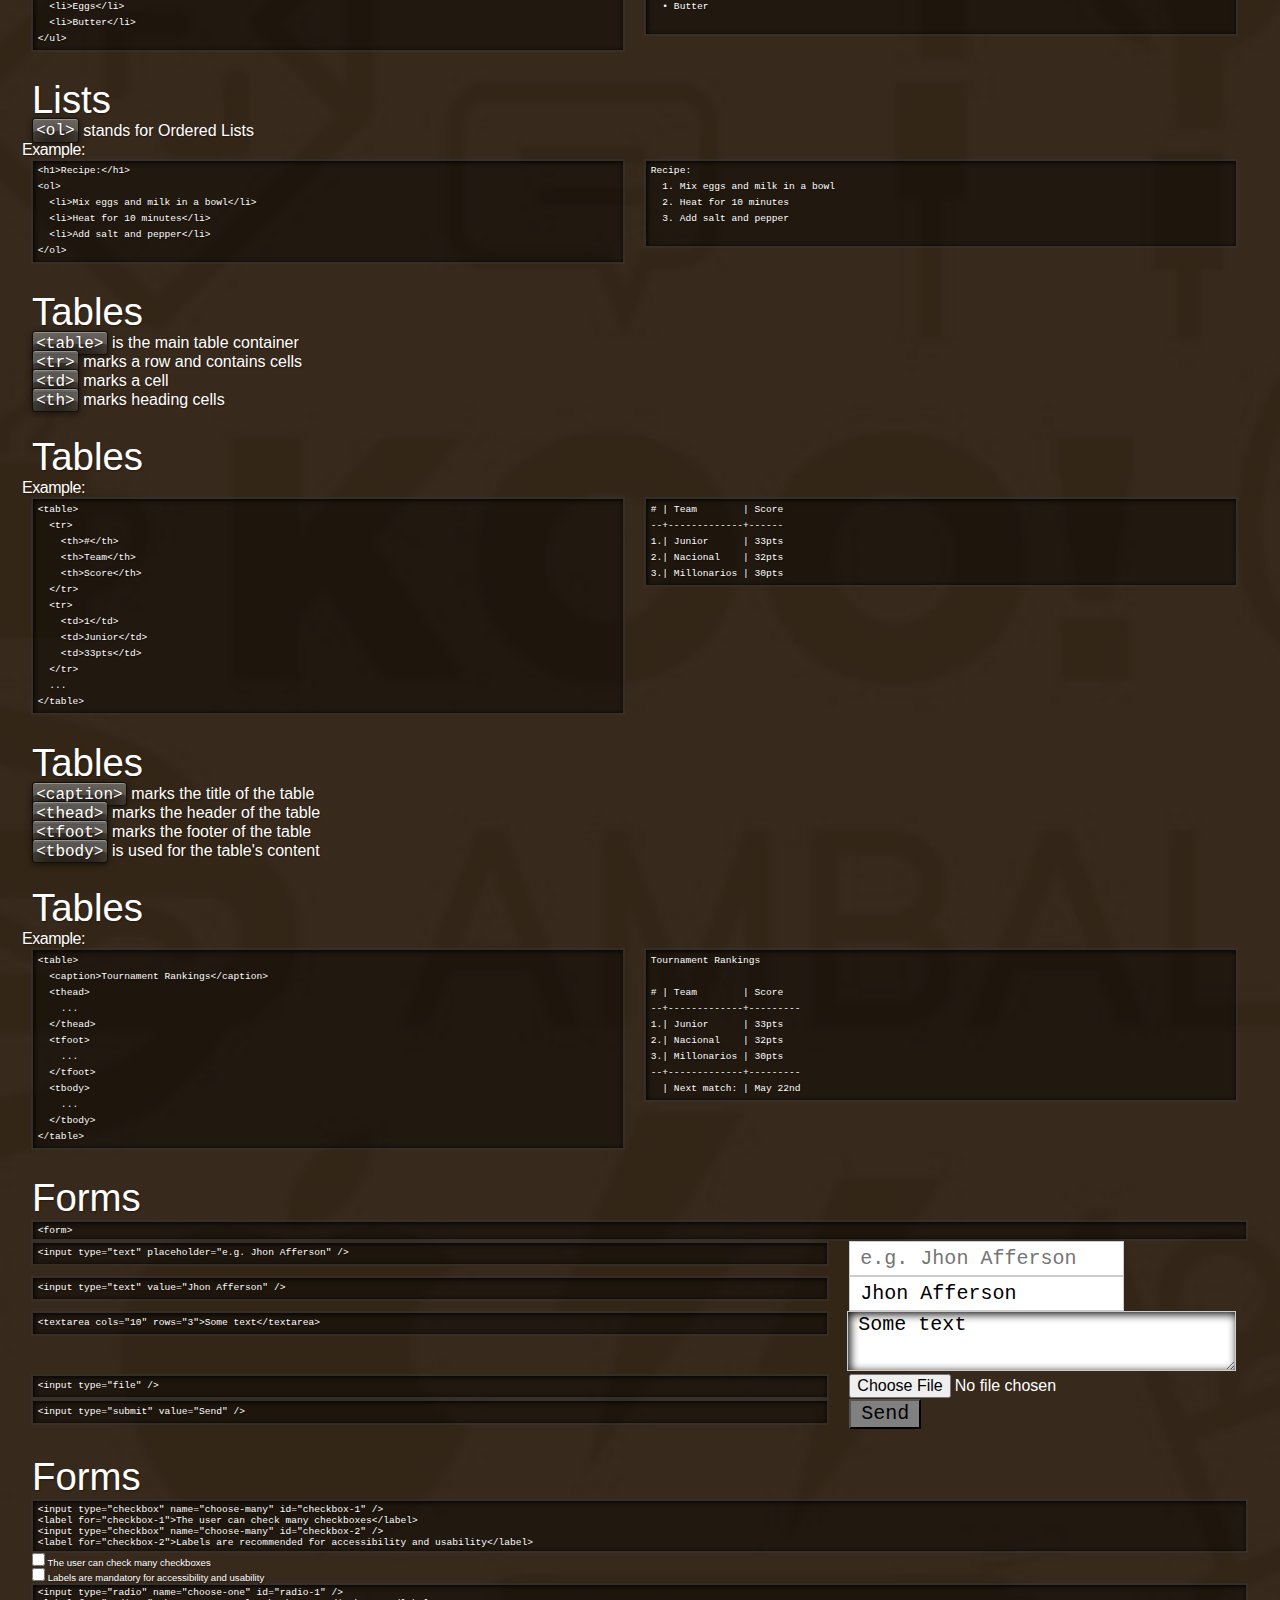
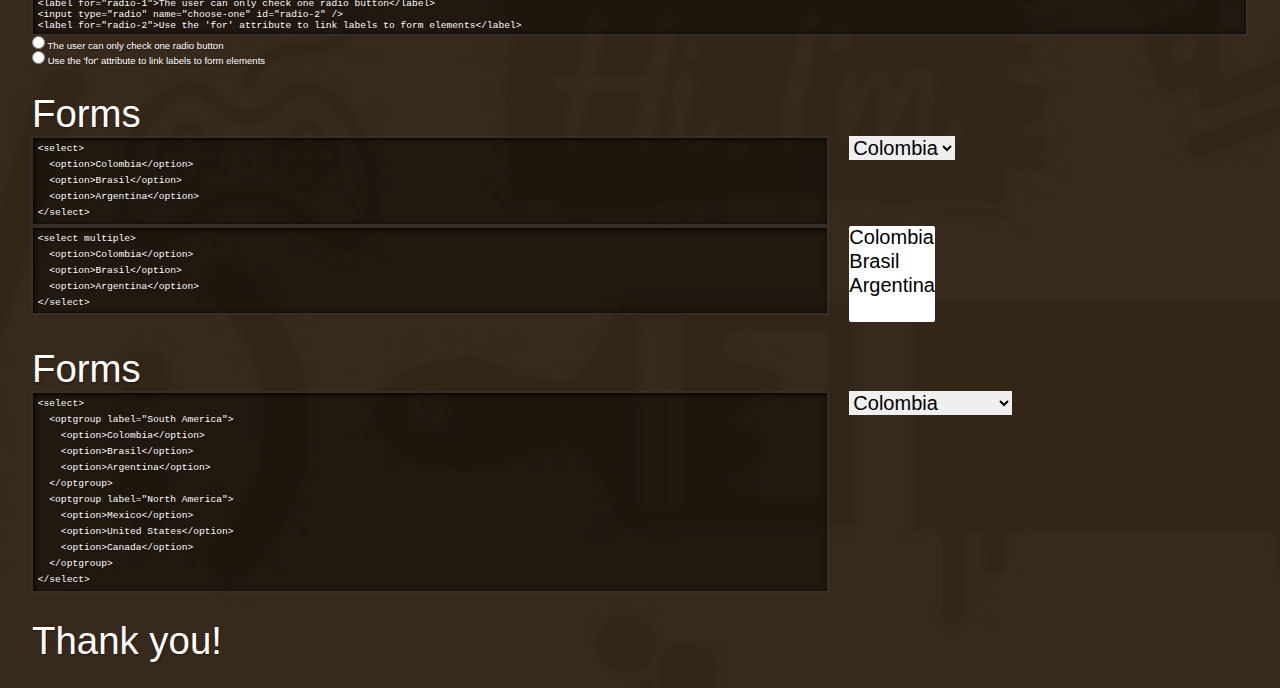
==== commit 8b2c20dc: "Add selects" ====
--- a/index.html
+++ b/index.html
@@ -405,9 +405,12 @@
 
     <section class="slide" id="forms">
       <h2>Forms</h2>
-      <div class="grid delayed">
-        <div class="column two-thirds">
-          <pre class="text--smaller"><code lang="html">&lt;form&gt; </code></pre>
+      <div class="delayed">
+        <pre class="text--smaller"><code lang="html">&lt;form&gt;</code></pre>
+      </div>
+      <div class="grid delayed">
+        <div class="column two-thirds">
+          <pre class="text--smaller"><code lang="html" contenteditable>&lt;input type="text" placeholder="e.g. Jhon Afferson" /&gt; </code></pre>
         </div>
         <div class="column one-third">
           <input type="text" class="text-input" placeholder="e.g. Jhon Afferson" />
@@ -415,18 +418,18 @@
       </div>
       <div class="grid delayed">
         <div class="column two-thirds">
-          <pre class="text--smaller"><code lang="html">&lt;input type="text" placeholder="e.g. Jhon Afferson" /&gt; </code></pre>
-        </div>
-        <div class="column one-third">
-          <input type="text" class="text-input" placeholder="e.g. Jhon Afferson" />
-        </div>
-      </div>
-      <div class="grid delayed">
-        <div class="column two-thirds">
-          <pre class="text--smaller"><code lang="html">&lt;textarea cols="10" rows="3"&gt;&lt;/textarea&gt; </code></pre>
-        </div>
-        <div class="column one-third">
-          <textarea cols="10" rows="3" class="text-input"></textarea>
+          <pre class="text--smaller"><code lang="html">&lt;input type="text" value="Jhon Afferson" /&gt; </code></pre>
+        </div>
+        <div class="column one-third">
+          <input type="text" class="text-input" value="Jhon Afferson" />
+        </div>
+      </div>
+      <div class="grid delayed">
+        <div class="column two-thirds">
+          <pre class="text--smaller"><code lang="html">&lt;textarea cols="10" rows="3"&gt;Some text&lt;/textarea&gt; </code></pre>
+        </div>
+        <div class="column one-third">
+          <textarea cols="10" rows="3" class="text-input">Some text</textarea>
         </div>
       </div>
       <div class="grid delayed">
@@ -434,7 +437,7 @@
           <pre class="text--smaller"><code lang="html">&lt;input type="file" /&gt; </code></pre>
         </div>
         <div class="column one-third">
-          <input type="file" class="text-input" />
+          <input type="file" class="file-input" />
         </div>
       </div>
       <div class="grid delayed">
@@ -442,7 +445,7 @@
           <pre class="text--smaller"><code lang="html">&lt;input type="submit" value="Send" /&gt; </code></pre>
         </div>
         <div class="column one-third">
-          <input type="submit" value="Send" />
+          <input type="submit" class="submit-input" value="Send" />
         </div>
       </div>
     </section>
@@ -453,23 +456,97 @@
 <code lang="html">&lt;input type="checkbox" name="choose-many" id="checkbox-1" /&gt;
 &lt;label for="checkbox-1"&gt;The user can check many checkboxes&lt;/label&gt;
 &lt;input type="checkbox" name="choose-many" id="checkbox-2" /&gt;
-&lt;label for="checkbox-2"&gt;Labels are recommended for accessibility and usability&lt;/label&gt;
-&lt;input type="radio" name="choose-one" id="radio-1" /&gt;
-&lt;label for="radio-1"&gt;The user can only check one radio button&lt;/label&gt;
-&lt;input type="radio" name="choose-one" id="radio-2" /&gt;
-&lt;label for="radio-2"&gt;Use the 'for' attribute to link labels to form elements&lt;/label&gt;</code></pre>
+&lt;label for="checkbox-2"&gt;Labels are recommended for accessibility and usability&lt;/label&gt;</code></pre>
         <div class="text--smaller">
           <input type="checkbox" name="choose-many" id="checkbox-1" />
           <label for="checkbox-1">The user can check many checkboxes</label>
           <br />
           <input type="checkbox" name="choose-many" id="checkbox-2" />
           <label for="checkbox-2">Labels are mandatory for accessibility and usability</label>
-          <br />
+        </div>
+      </div>
+      <div class="delayed">
+        <pre class="text--smaller">
+<code lang="html">&lt;input type="radio" name="choose-one" id="radio-1" /&gt;
+&lt;label for="radio-1"&gt;The user can only check one radio button&lt;/label&gt;
+&lt;input type="radio" name="choose-one" id="radio-2" /&gt;
+&lt;label for="radio-2"&gt;Use the 'for' attribute to link labels to form elements&lt;/label&gt;</code></pre>
+        <div class="text--smaller">
           <input type="radio" name="choose-one" id="radio-1" />
           <label for="radio-1">The user can only check one radio button</label>
           <br />
           <input type="radio" name="choose-one" id="radio-2" />
           <label for="radio-2">Use the 'for' attribute to link labels to form elements</label>
+        </div>
+      </div>
+    </section>
+
+    <section class="slide" id="forms-selects">
+      <h2>Forms</h2>
+      <div class="grid delayed">
+        <div class="column two-thirds">
+          <pre class="text--smaller"><code lang="html">&lt;select&gt;
+  &lt;option&gt;Colombia&lt;/option&gt;
+  &lt;option&gt;Brasil&lt;/option&gt;
+  &lt;option&gt;Argentina&lt;/option&gt;
+&lt;/select&gt;</code></pre>
+        </div>
+        <div class="column one-third">
+          <select class="select-input">
+            <option>Colombia</option>
+            <option>Brasil</option>
+            <option>Argentina</option>
+          </select>
+        </div>
+      </div>
+      <div class="grid delayed">
+        <div class="column two-thirds">
+          <pre class="text--smaller"><code lang="html">&lt;select multiple&gt;
+  &lt;option&gt;Colombia&lt;/option&gt;
+  &lt;option&gt;Brasil&lt;/option&gt;
+  &lt;option&gt;Argentina&lt;/option&gt;
+&lt;/select&gt;</code></pre>
+        </div>
+        <div class="column one-third">
+          <select multiple class="select-input">
+            <option>Colombia</option>
+            <option>Brasil</option>
+            <option>Argentina</option>
+          </select>
+        </div>
+      </div>
+    </section>
+
+     <section class="slide" id="forms-optgroup">
+      <h2>Forms</h2>
+      <div class="grid delayed">
+        <div class="column two-thirds">
+          <pre class="text--smaller"><code lang="html">&lt;select&gt;
+  &lt;optgroup label="South America"&gt;
+    &lt;option&gt;Colombia&lt;/option&gt;
+    &lt;option&gt;Brasil&lt;/option&gt;
+    &lt;option&gt;Argentina&lt;/option&gt;
+  &lt;/optgroup&gt;
+  &lt;optgroup label="North America"&gt;
+    &lt;option&gt;Mexico&lt;/option&gt;
+    &lt;option&gt;United States&lt;/option&gt;
+    &lt;option&gt;Canada&lt;/option&gt;
+  &lt;/optgroup&gt;
+&lt;/select&gt;</code></pre>
+        </div>
+        <div class="column one-third">
+          <select class="select-input">
+            <optgroup label="South America">
+              <option>Colombia</option>
+              <option>Brasil</option>
+              <option>Argentina</option>
+            </optgroup>
+            <optgroup label="North America">
+              <option>Mexico</option>
+              <option>United States</option>
+              <option>Canada</option>
+            </optgroup>
+          </select>
         </div>
       </div>
     </section>
--- a/theme.css
+++ b/theme.css
@@ -334,3 +334,4 @@
 .text--smaller { font-size: 0.6em; }
 .text--small { font-size: 0.8em; }
 .text--large { font-size: 1.2em; }
+.text--larger { font-size: 1.4em; }
--- a/talk.css
+++ b/talk.css
@@ -42,4 +42,24 @@
 	color: black;
 	font-size: 20px;
 	padding: 0.25em 0.5em;
+}
+
+.file-input {
+	background: none;
+	border: 0 none;
+	font-family: sans-serif;
+	font-size: 16px;
+	line-height: 1em;
+}
+
+.submit-input {
+	background: gray;
+	color: black;
+	font-size: 20px;
+	padding: 0.25em 0.5em;
+}
+
+.select-input {
+	border: 0 none;
+	font-size: 20px;
 }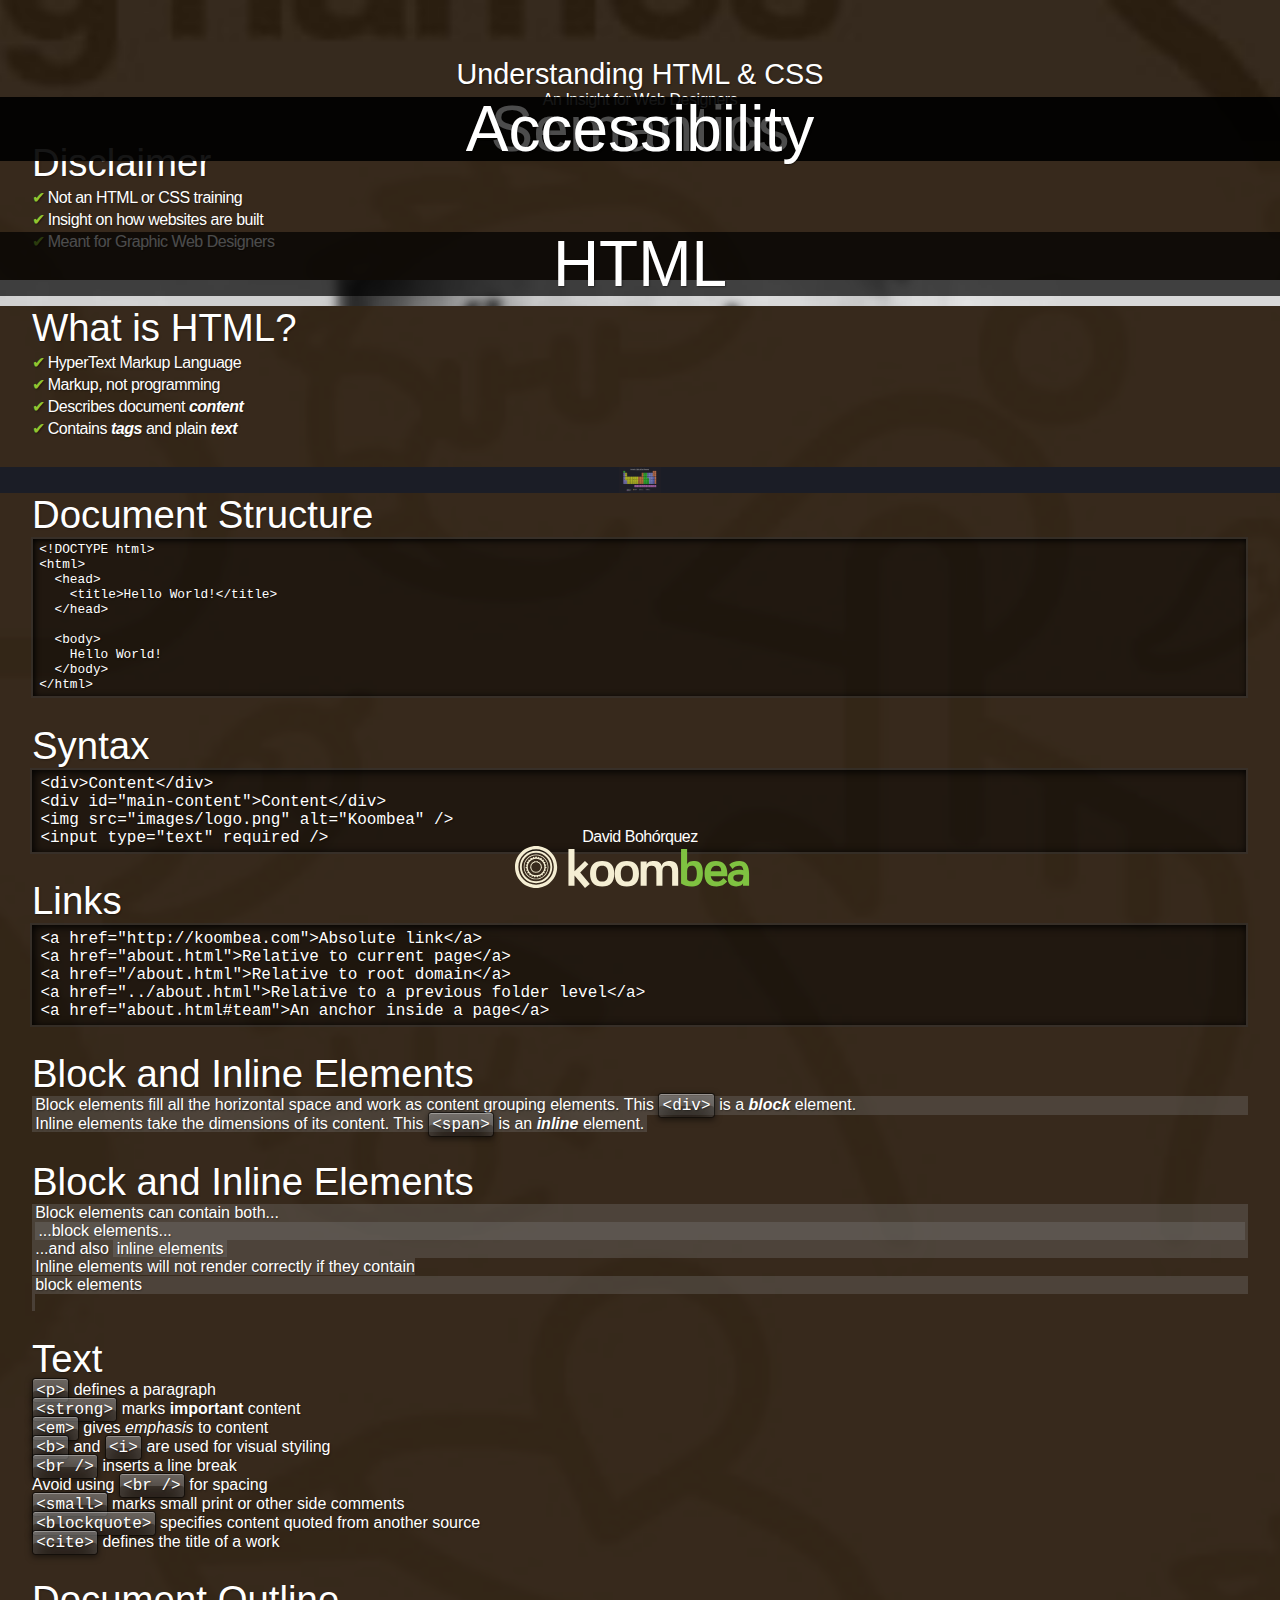
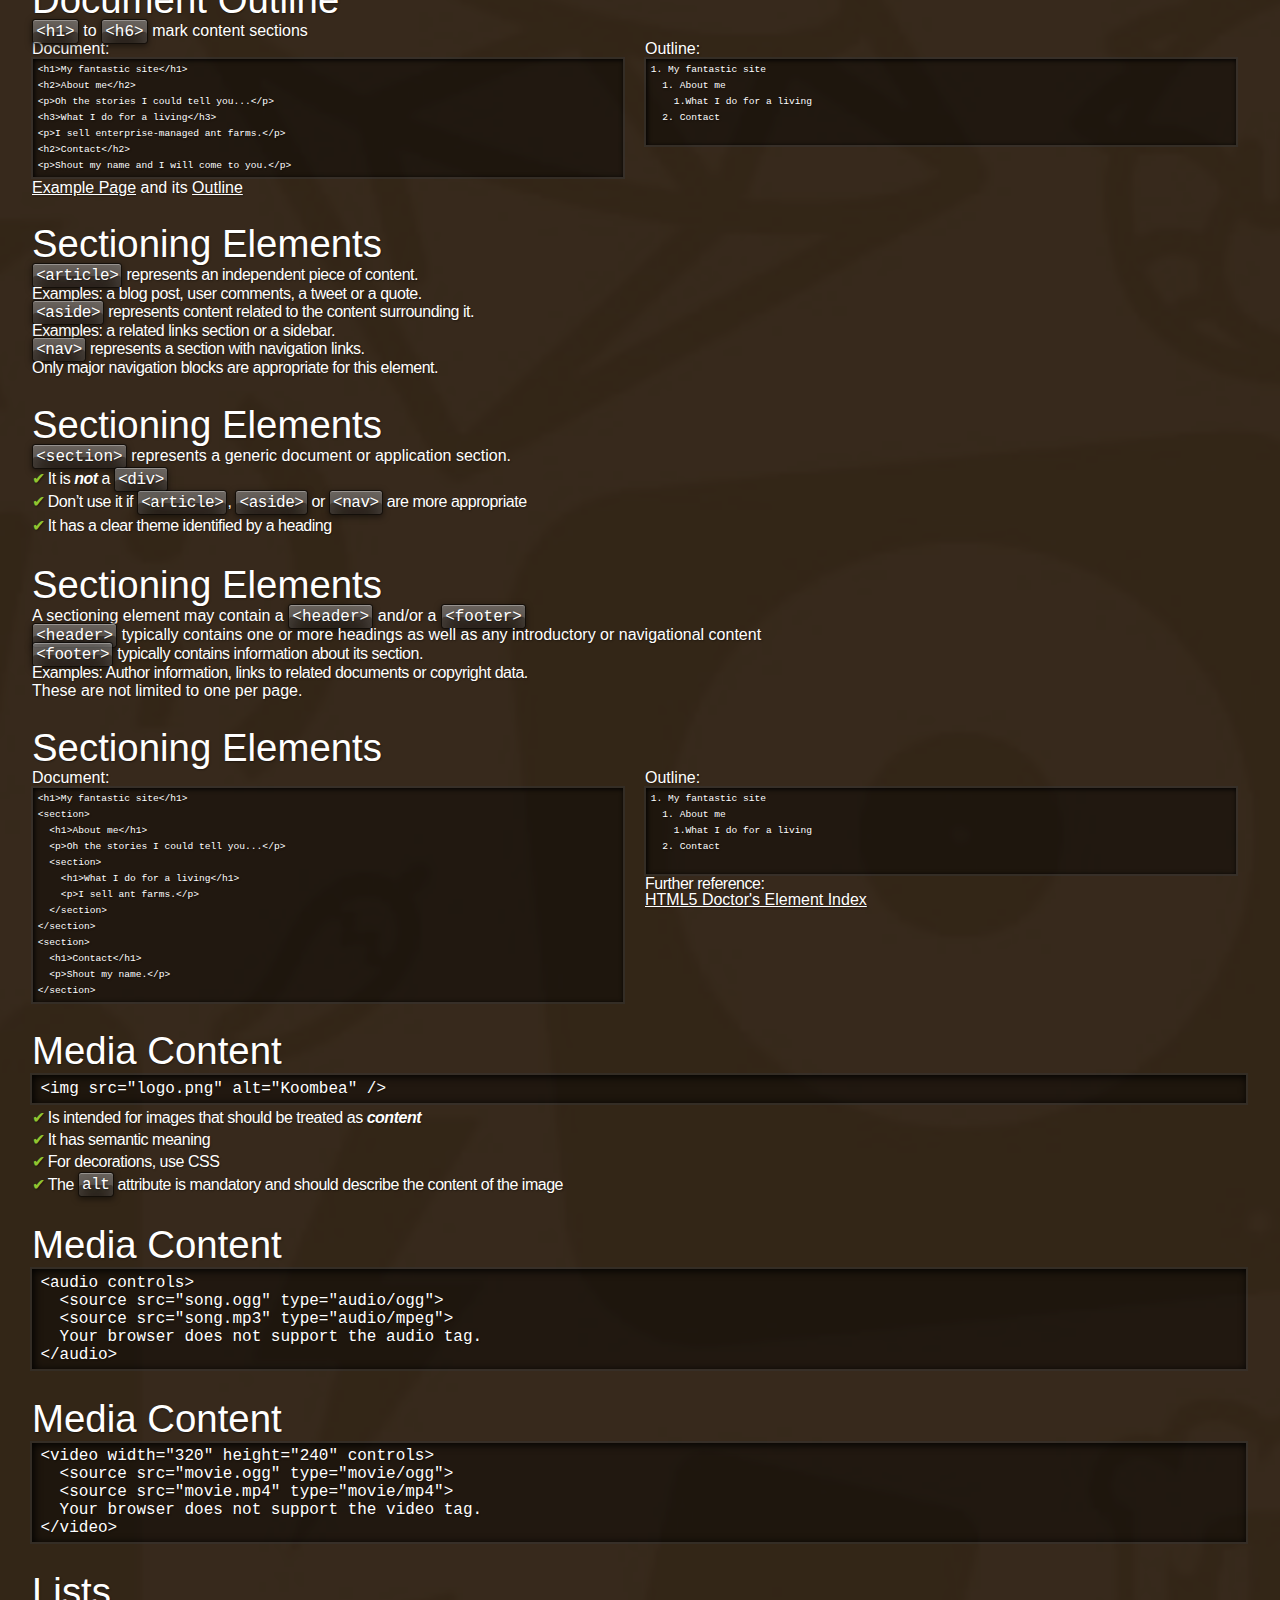
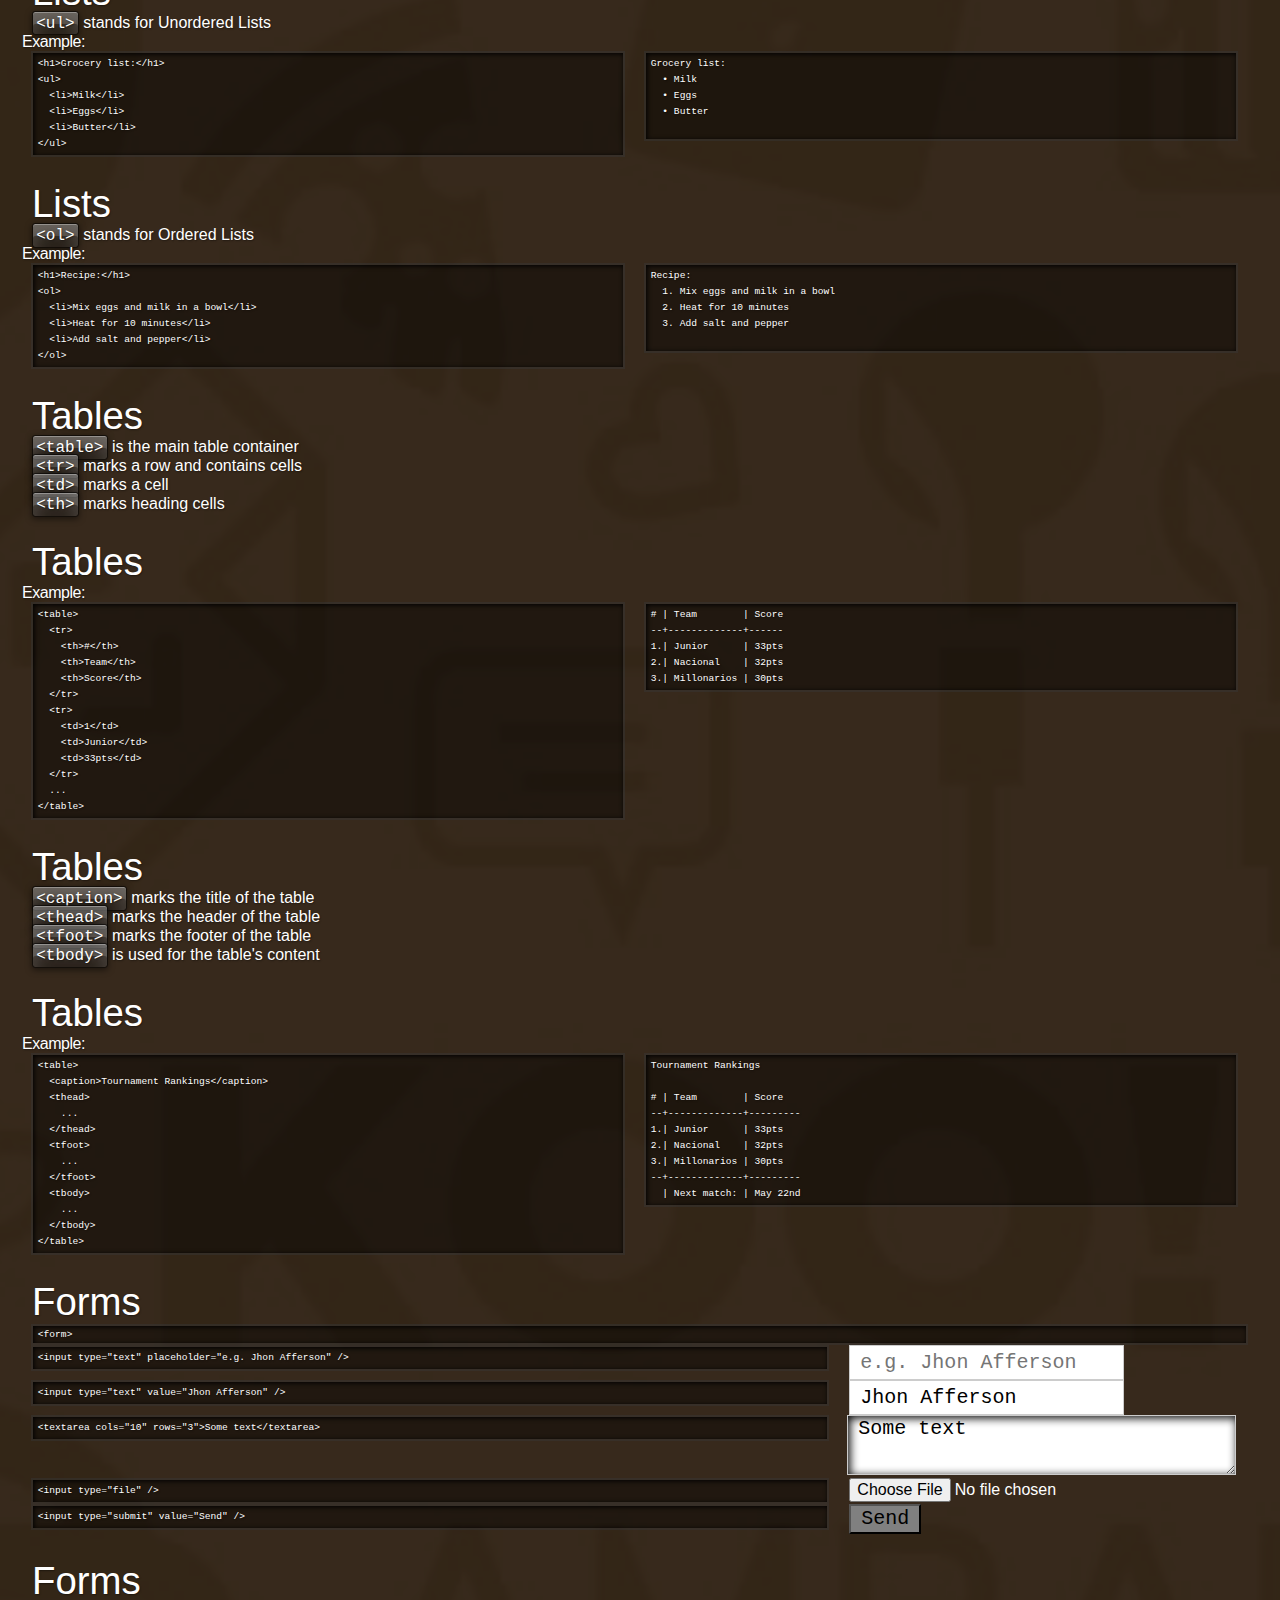
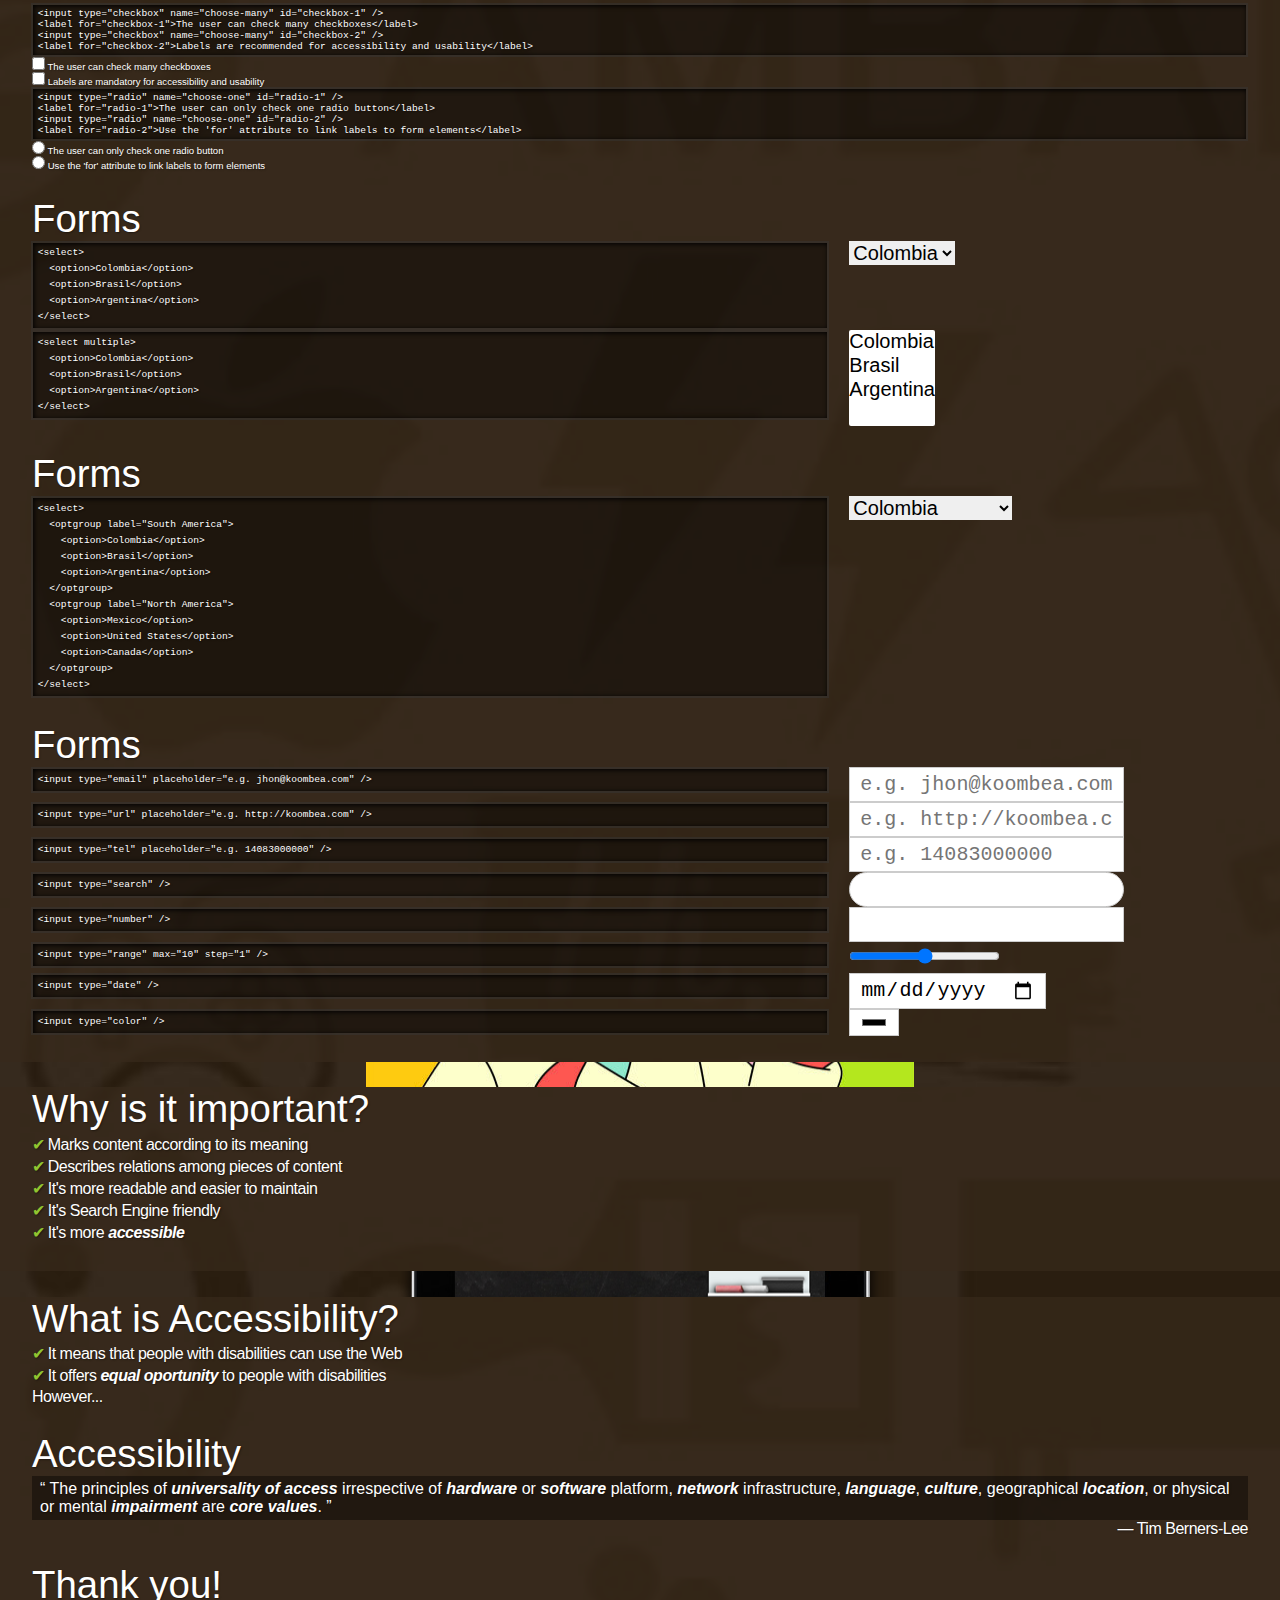
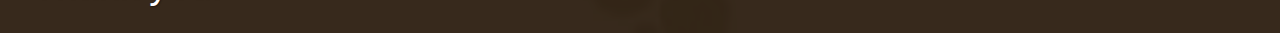
==== commit b9ab4bfa: "Add semantics" ====
--- a/index.html
+++ b/index.html
@@ -16,7 +16,11 @@
 <header id="intro" class="slide cover">
   <h1>Understanding HTML & CSS</h1>
   <p class="subheading">An Insight for Web Designers</p>
-  <p class="attribution">By David Bohórquez</p>
+  <p class="attribution">
+    David Bohórquez
+    <br />
+    <img src="img/koombea.svg" alt="Koombea" width="20%" />
+  </p>
 </header>
 
 <section>
@@ -97,8 +101,8 @@
       <span class="outlined delayed">Inline elements will not render correctly if they contain <div class="outlined">block elements</div></span>
     </section>
 
-    <section class="slide" id="semantics">
-      <h2>Semantics</h2>
+    <section class="slide" id="text">
+      <h2>Text</h2>
       <div class="delayed"><code>&lt;p&gt;</code> defines a paragraph</div>
       <div class="delayed"><code>&lt;strong&gt;</code> marks <strong class="strong">important</strong> content</div>
       <div class="delayed"><code>&lt;em&gt;</code> gives <em>emphasis</em> to content</div>
@@ -410,7 +414,7 @@
       </div>
       <div class="grid delayed">
         <div class="column two-thirds">
-          <pre class="text--smaller"><code lang="html" contenteditable>&lt;input type="text" placeholder="e.g. Jhon Afferson" /&gt; </code></pre>
+          <pre class="text--smaller"><code lang="html">&lt;input type="text" placeholder="e.g. Jhon Afferson" /&gt; </code></pre>
         </div>
         <div class="column one-third">
           <input type="text" class="text-input" placeholder="e.g. Jhon Afferson" />
@@ -550,6 +554,114 @@
         </div>
       </div>
     </section>
+
+    <section class="slide" id="forms-other">
+      <h2>Forms</h2>
+      <div class="grid delayed">
+        <div class="column two-thirds">
+          <pre class="text--smaller"><code lang="html">&lt;input type="email" placeholder="e.g. jhon@koombea.com" /&gt; </code></pre>
+        </div>
+        <div class="column one-third">
+          <input type="email" placeholder="e.g. jhon@koombea.com" class="text-input" />
+        </div>
+      </div>
+      <div class="grid delayed">
+        <div class="column two-thirds">
+          <pre class="text--smaller"><code lang="html">&lt;input type="url" placeholder="e.g. http://koombea.com" /&gt; </code></pre>
+        </div>
+        <div class="column one-third">
+          <input type="url" placeholder="e.g. http://koombea.com" class="text-input" />
+        </div>
+      </div>
+      <div class="grid delayed">
+        <div class="column two-thirds">
+          <pre class="text--smaller"><code lang="html">&lt;input type="tel" placeholder="e.g. 14083000000" /&gt; </code></pre>
+        </div>
+        <div class="column one-third">
+          <input type="tel" placeholder="e.g. 14083000000" class="text-input" />
+        </div>
+      </div>
+      <div class="grid delayed">
+        <div class="column two-thirds">
+          <pre class="text--smaller"><code lang="html">&lt;input type="search" /&gt; </code></pre>
+        </div>
+        <div class="column one-third">
+          <input type="search" class="text-input" />
+        </div>
+      </div>
+      <div class="grid delayed">
+        <div class="column two-thirds">
+          <pre class="text--smaller"><code lang="html">&lt;input type="number" /&gt; </code></pre>
+        </div>
+        <div class="column one-third">
+          <input type="number" class="text-input" />
+        </div>
+      </div>
+      <div class="grid delayed">
+        <div class="column two-thirds">
+          <pre class="text--smaller"><code lang="html">&lt;input type="range" max="10" step="1" /&gt; </code></pre>
+        </div>
+        <div class="column one-third">
+          <input type="range" max="10" step="1" class="text-input" />
+        </div>
+      </div>
+      <div class="grid delayed">
+        <div class="column two-thirds">
+          <pre class="text--smaller"><code lang="html">&lt;input type="date" /&gt; </code></pre>
+        </div>
+        <div class="column one-third">
+          <input type="date" class="text-input" />
+        </div>
+      </div>
+      <div class="grid delayed">
+        <div class="column two-thirds">
+          <pre class="text--smaller"><code lang="html">&lt;input type="color" /&gt; </code></pre>
+        </div>
+        <div class="column one-third">
+          <input type="color" class="text-input" />
+        </div>
+      </div>
+    </section>
+  </section>
+
+  <section>
+    <header class="slide" id="semantics">
+      <h1>Semantics</h1>
+    </header>
+
+    <section class="slide" id="semantics-importance">
+      <h2>Why is it important?</h2>
+      <ul>
+        <li class="delayed">Marks content according to its meaning</li>
+        <li class="delayed">Describes relations among pieces of content</li>
+        <li class="delayed">It's more readable and easier to maintain</li>
+        <li class="delayed">It's Search Engine friendly</li>
+        <li class="delayed">It's more <strong>accessible</strong></li>
+      </ul>
+    </section>
+  </section>
+
+  <section>
+    <header class="slide" id="accessibility">
+      <h1>Accessibility</h1>
+    </header>
+
+    <section class="slide" id="what-is-accessibility">
+      <h2>What is Accessibility?</h2>
+      <ul>
+        <li class="delayed">It means that people with disabilities can use the Web</li>
+        <li class="delayed">It offers <strong>equal oportunity</strong> to people with disabilities</li>
+      </ul>
+      <p class="delayed">However...</p>
+    </section>
+
+    <section class="slide" id="accessible-web">
+      <h2>Accessibility</h2>
+      <blockquote>
+        The principles of <strong>universality of access</strong> irrespective of <strong>hardware</strong> or <strong>software</strong> platform, <strong>network</strong> infrastructure, <strong>language</strong>, <strong>culture</strong>, geographical <strong>location</strong>, or physical or mental <strong>impairment</strong> are <strong>core values</strong>.
+      </blockquote>
+      <p class="quote-author">&mdash; Tim Berners-Lee</p>
+    </section>
   </section>
 </section>
 
--- a/theme.css
+++ b/theme.css
@@ -96,6 +96,7 @@
 .slide {
 	background: rgba(55,41,27,.7);
 	color: white;
+	height: 100%;
 	padding:0 2.5% 2%;
 	text-shadow:.05em .05em .1em rgba(0,0,0,.4);
 }
@@ -329,9 +330,33 @@
 	width: 66.67%;
 }
 
+@media screen and (max-width: 480px) {
+	.column {
+		float: none;
+		width: auto !important;
+	}
+}
+
 /* Typhography */
 
 .text--smaller { font-size: 0.6em; }
 .text--small { font-size: 0.8em; }
 .text--large { font-size: 1.2em; }
 .text--larger { font-size: 1.4em; }
+
+blockquote {
+	background: rgba(0,0,0,0.4);
+	padding: 0.25em 0.5em;
+}
+
+blockquote:before {
+	content: '“';
+}
+
+blockquote:after {
+	content: '”';
+}
+
+.quote-author {
+	text-align: right;
+}
--- a/talk.css
+++ b/talk.css
@@ -1,10 +1,16 @@
 #intro {
-	padding: 0;
-	border: 0;
+	padding   : 0;
+	text-align: center;
+	border    : 0;
 }
 
 #intro h1 {
-	text-align: center;
+	font-size: 1.8em;
+	margin-top: 2em;
+}
+
+#intro .subheading {
+	margin-bottom: 2em;
 }
 
 #intro .attribution {
@@ -30,6 +36,22 @@
 }
 
 #tags h1 { font-size: 0; }
+
+#semantics {
+	background: url(img/slides/semantics.jpg) no-repeat center 80%;
+}
+
+#semantics h1 {
+	top: 15%;
+}
+
+#accessibility {
+	background: url(img/slides/accessibility.png) no-repeat center 80%;
+}
+
+#accessibility h1 {
+	top: 15%;
+}
 
 .outlined {
 	background: rgba(128,128,128,.3);
@@ -62,4 +84,8 @@
 .select-input {
 	border: 0 none;
 	font-size: 20px;
+}
+
+input[type="search"] {
+	border-radius: 40px;
 }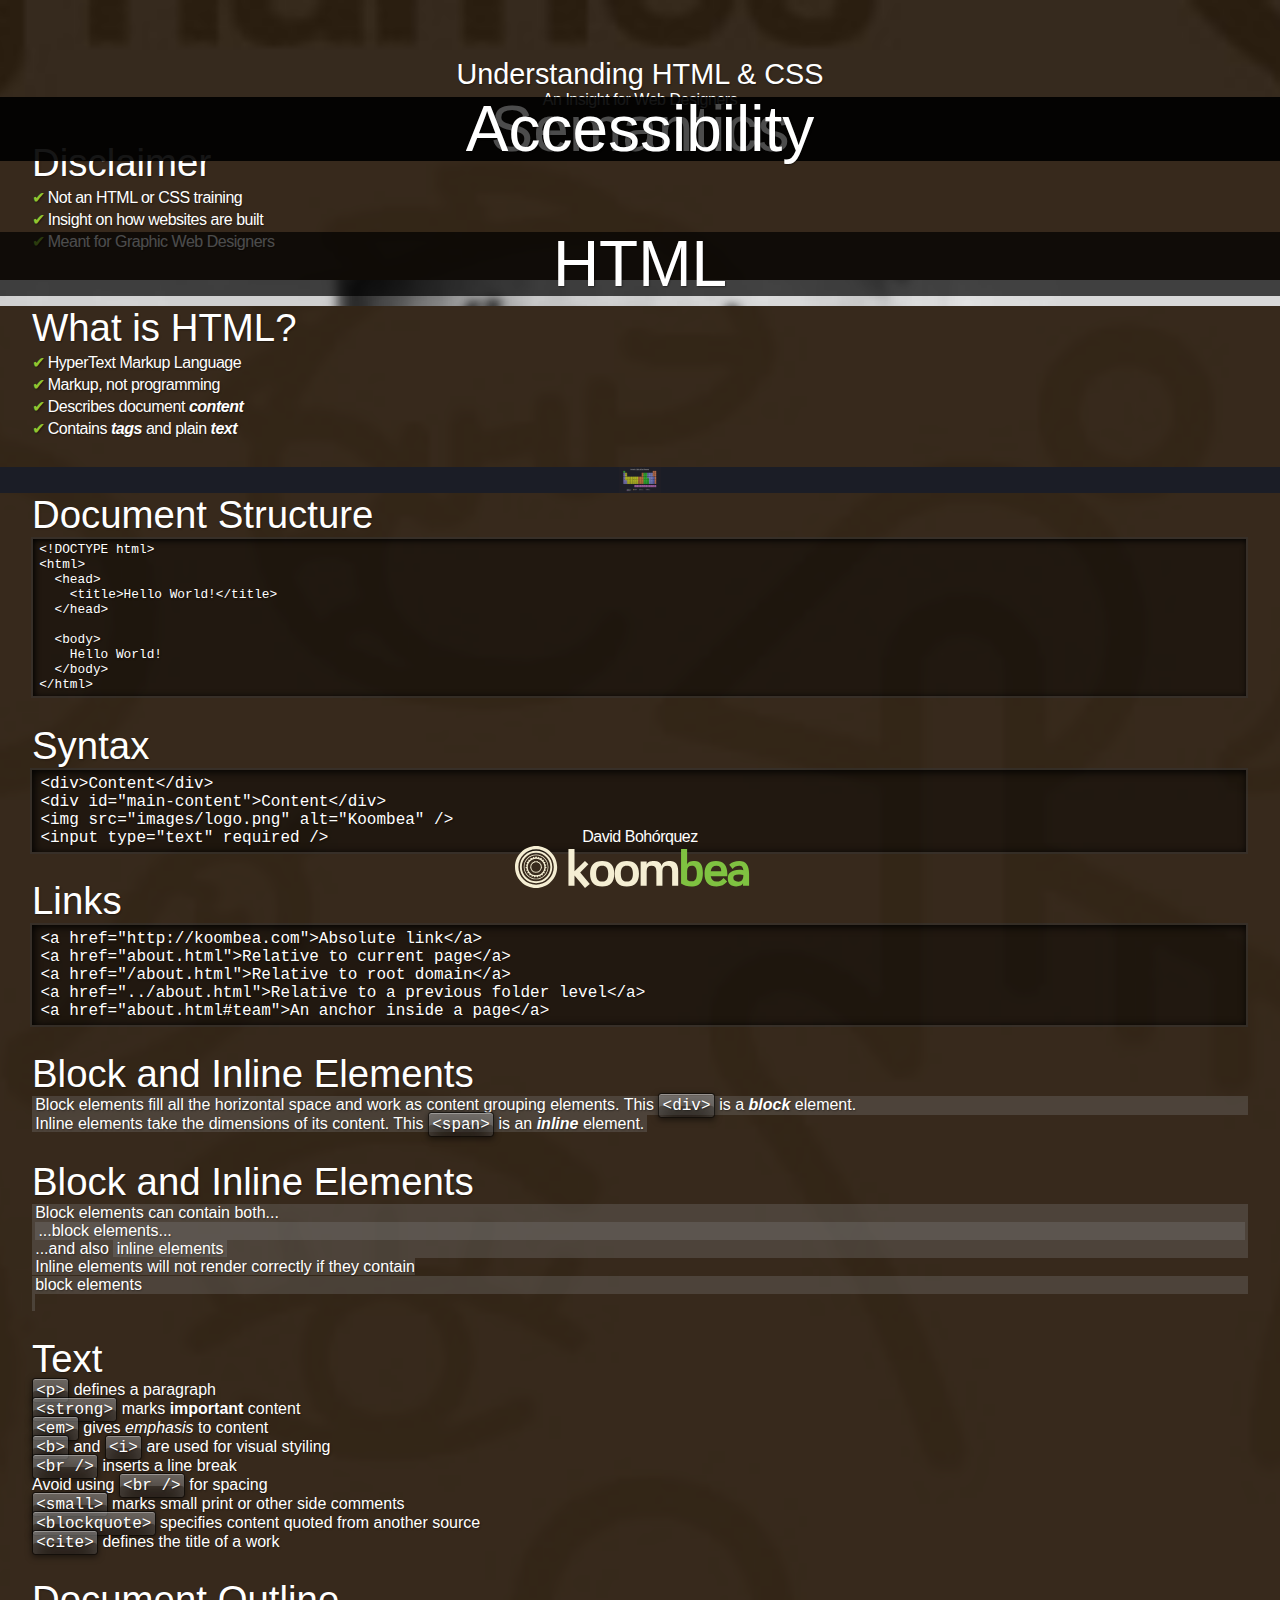
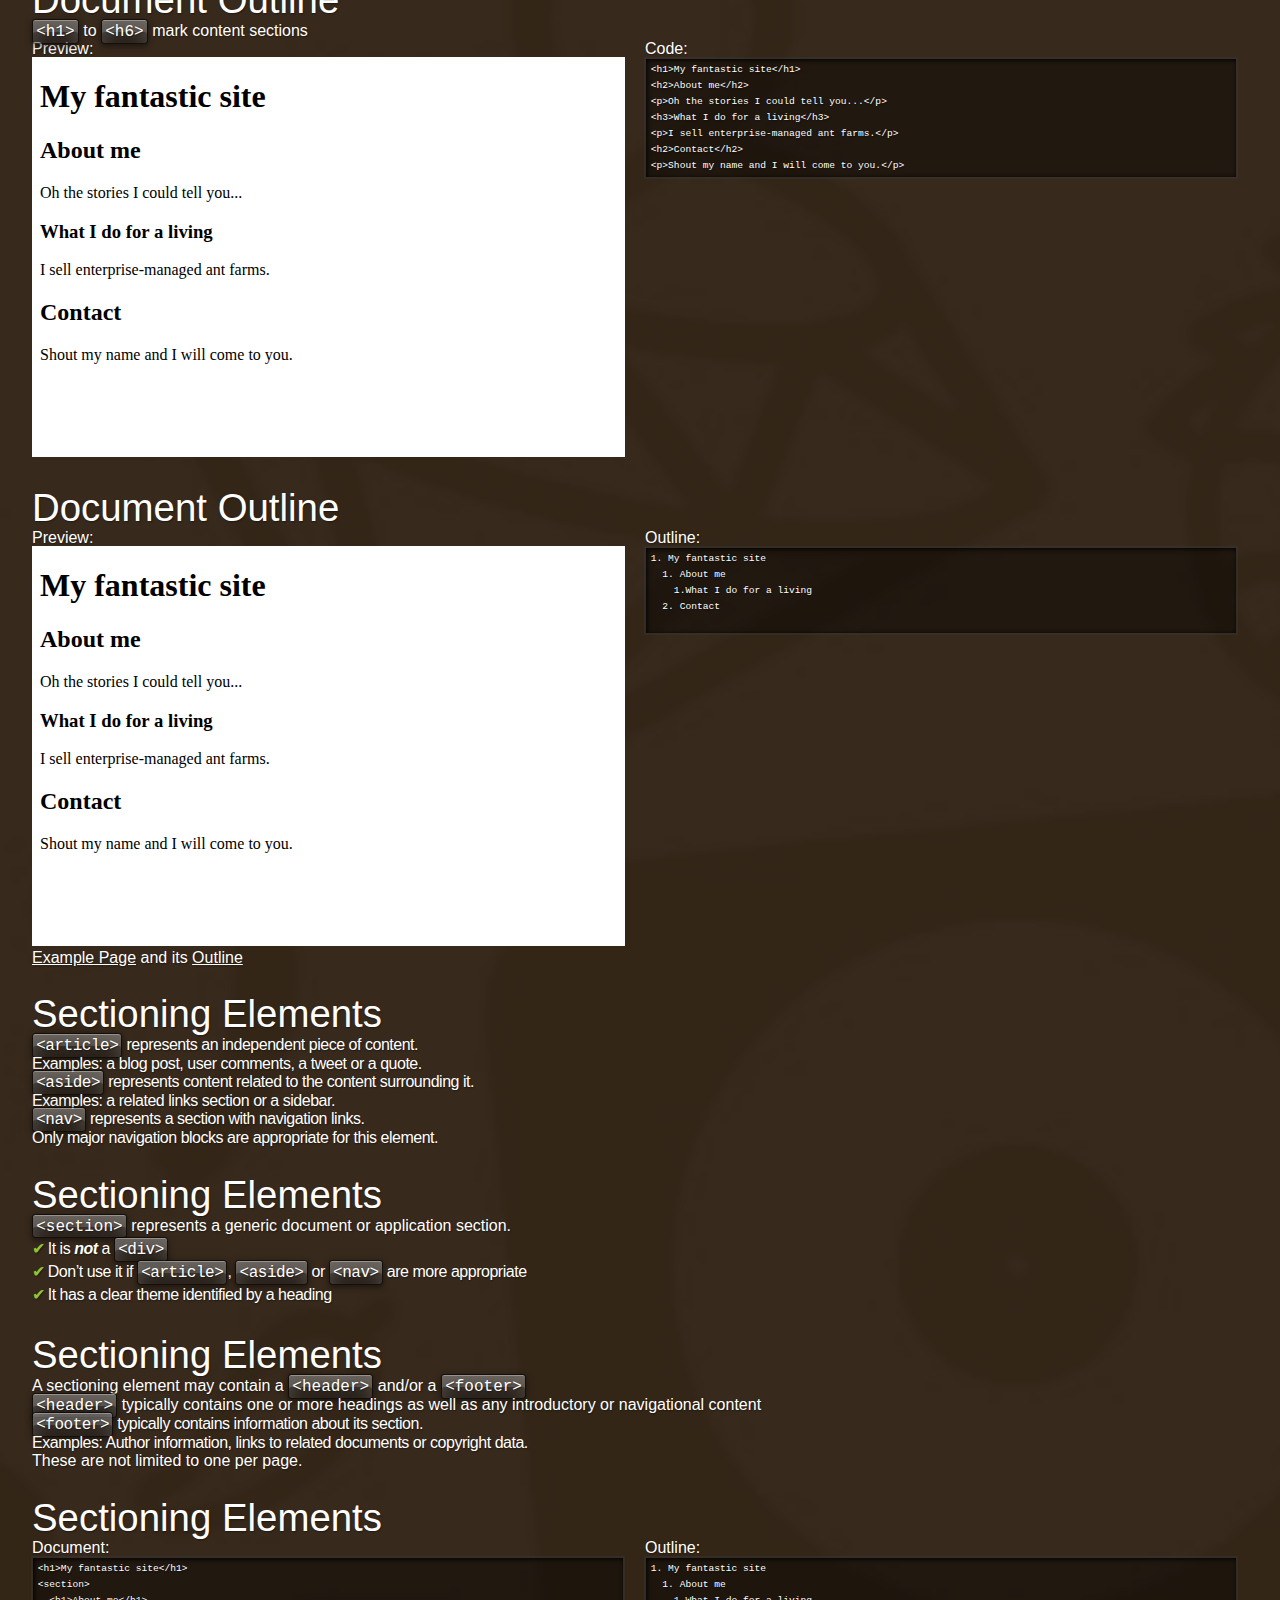
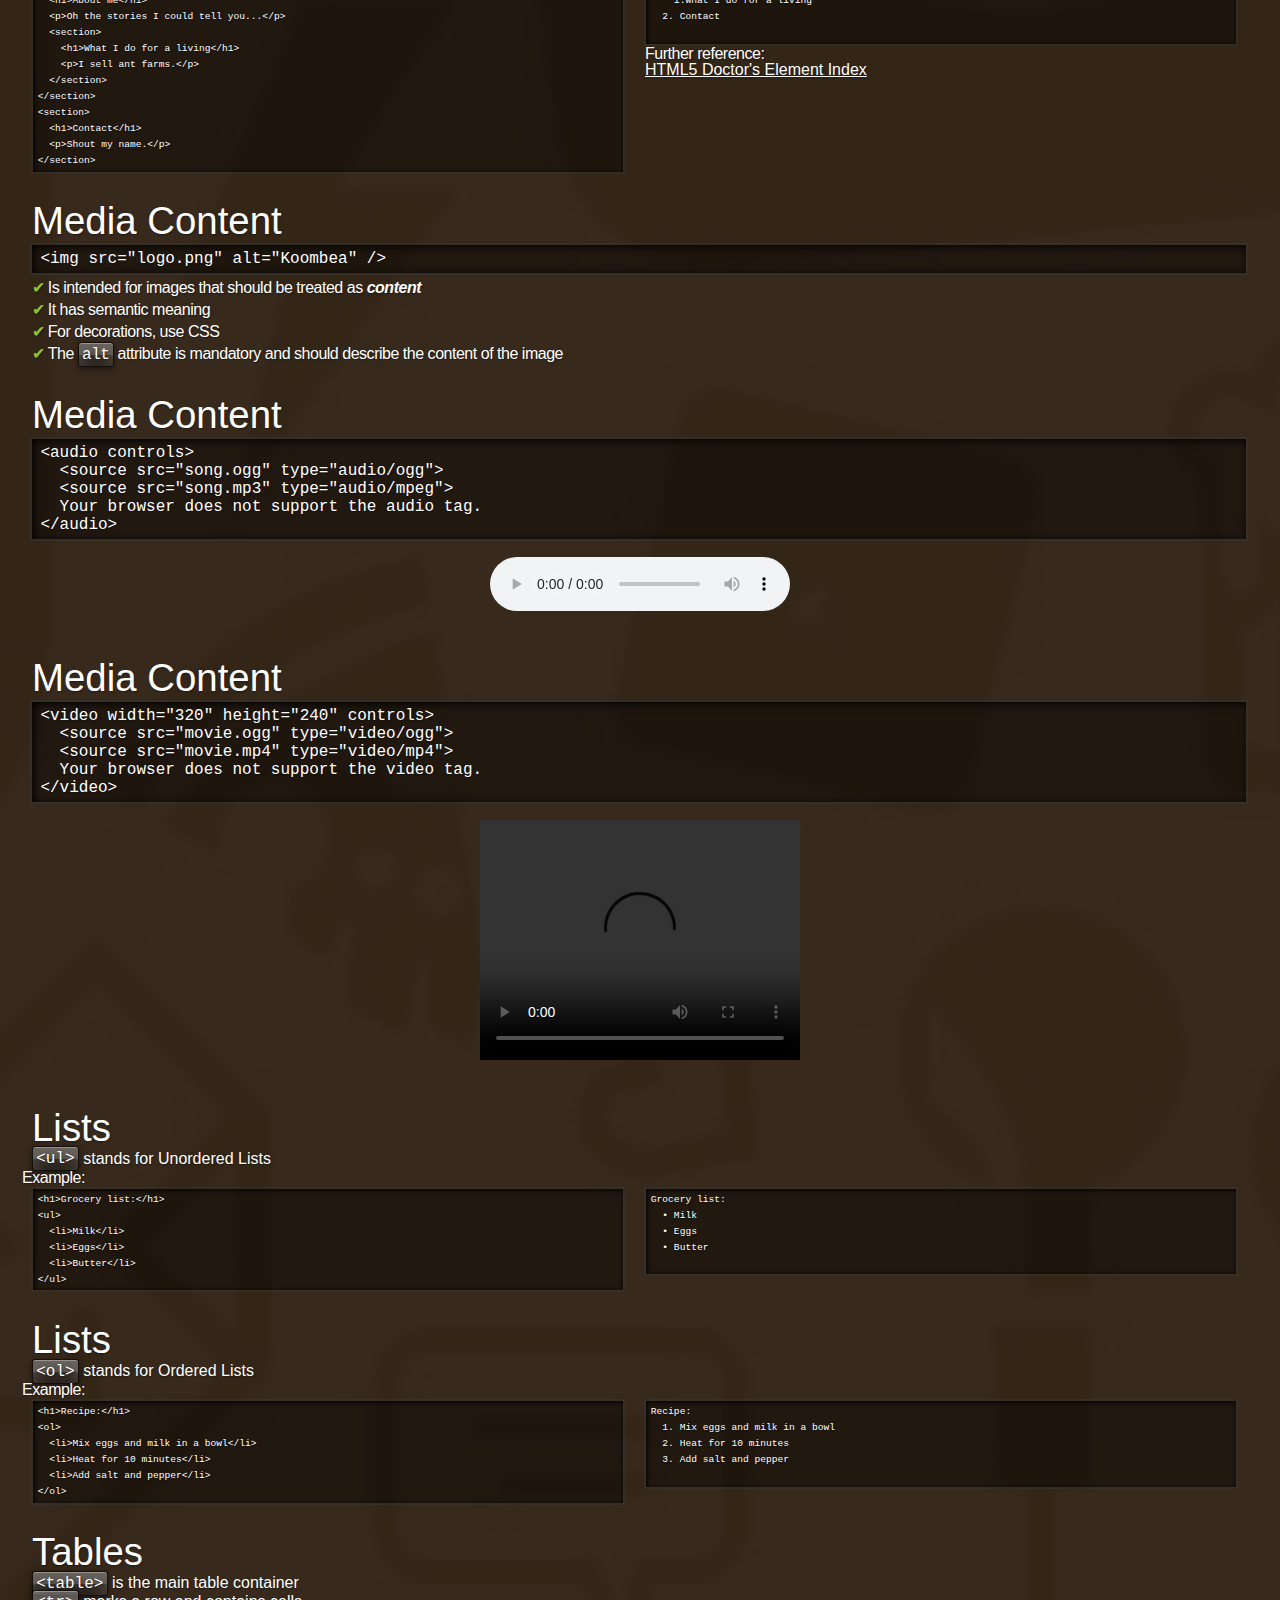
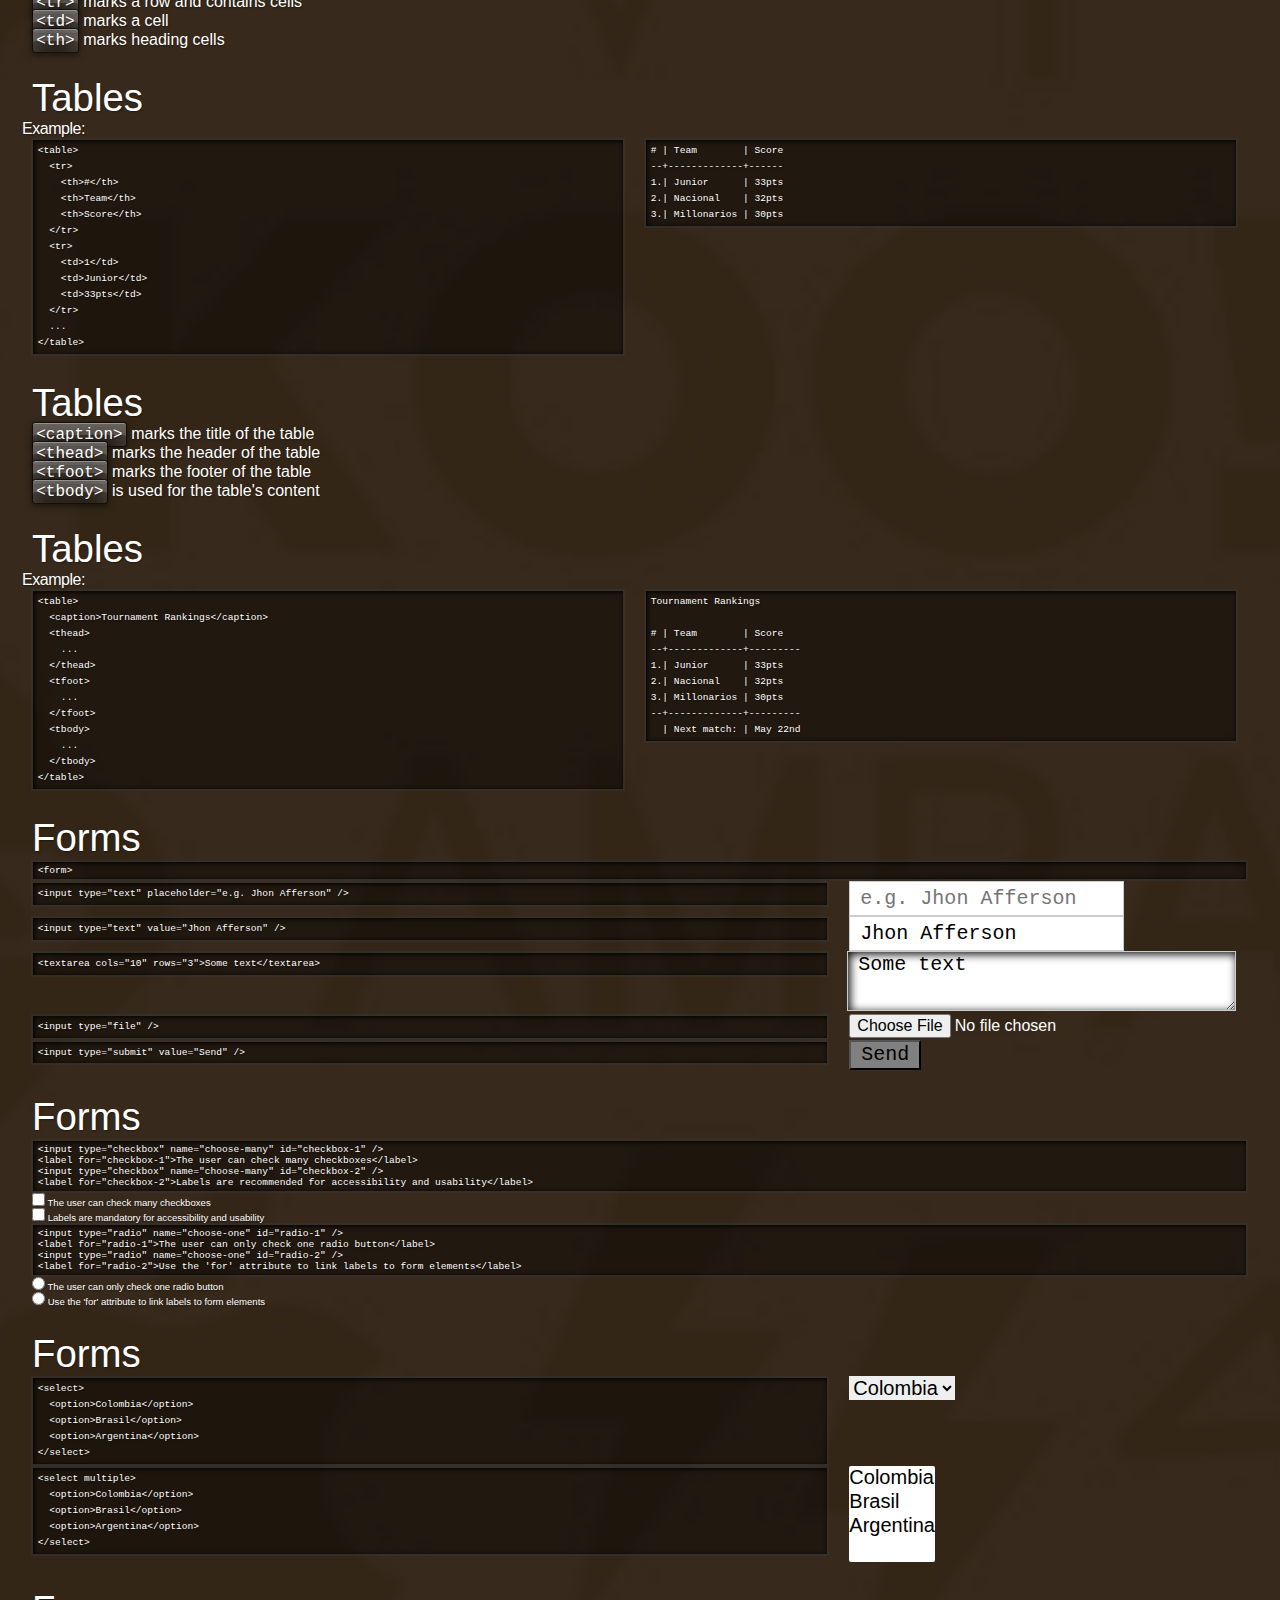
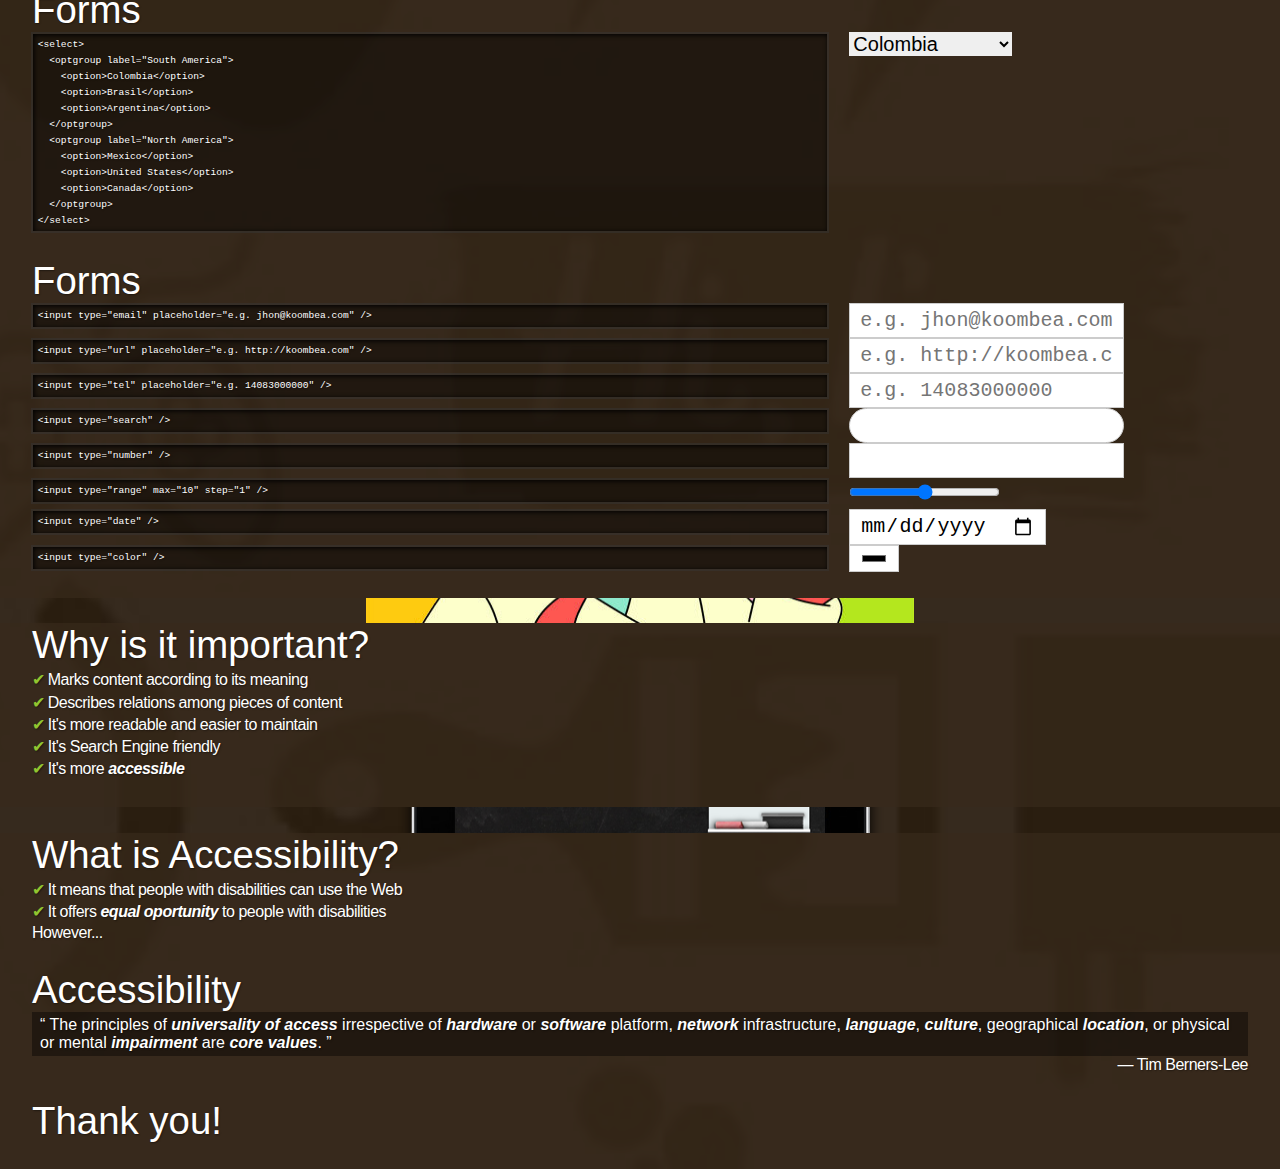
==== commit 03a01a3a: "Add visuals for some slides" ====
--- a/index.html
+++ b/index.html
@@ -23,15 +23,13 @@
   </p>
 </header>
 
-<section>
-  <section class="slide" id="disclaimer">
-    <h2>Disclaimer</h2>
-    <ul>
-      <li class="delayed">Not an HTML or CSS training</li>
-      <li class="delayed">Insight on how websites are built</li>
-      <li class="delayed">Meant for Graphic Web Designers</li>
-    </ul>
-  </section>
+<section class="slide" id="disclaimer">
+  <h2>Disclaimer</h2>
+  <ul>
+    <li class="delayed">Not an HTML or CSS training</li>
+    <li class="delayed">Insight on how websites are built</li>
+    <li class="delayed">Meant for Graphic Web Designers</li>
+  </ul>
 </section>
 
 <section>
@@ -119,7 +117,11 @@
       <div class="delayed"><code>&lt;h1&gt;</code> to <code>&lt;h6&gt;</code> mark content sections</div>
       <div class="grid delayed">
         <div class="column one-half">
-          Document:
+          Preview:
+          <iframe class="html-snippet" src="snippets/headings.html" height="400" frameborder="0"></iframe>
+        </div>
+        <div class="column one-half">
+          Code:
           <pre class="text--smaller">
 <code lang="html">&lt;h1&gt;My fantastic site&lt;/h1&gt;
 &lt;h2&gt;About me&lt;/h2&gt;
@@ -128,6 +130,16 @@
 &lt;p&gt;I sell enterprise-managed ant farms.&lt;/p&gt;
 &lt;h2&gt;Contact&lt;/h2&gt;
 &lt;p&gt;Shout my name and I will come to you.&lt;/p&gt;</code></pre>
+        </div>
+      </div>
+    </section>
+
+    <section class="slide" id="outline-code">
+      <h2>Document Outline</h2>
+      <div class="grid delayed">
+        <div class="column one-half">
+          Preview:
+          <iframe class="html-snippet" src="snippets/headings.html" height="400" frameborder="0"></iframe>
         </div>
         <div class="column one-half">
           Outline:
@@ -245,16 +257,28 @@
   &lt;source src="song.mp3" type="audio/mpeg"&gt;
   Your browser does not support the audio tag.
 &lt;/audio&gt;</code></pre>
+      <div class="oasis delayed">
+        <audio controls>
+          <source src="http://lucz.com/semmicico/SETLIST_OLD/Smashmouth%20-%20Walking%20On%20The%20Sun.mp3" type="audio/mpeg">
+          Your browser does not support the audio tag.
+        </audio>
+      </div>
     </section>
 
     <section class="slide" id="media-video">
       <h2>Media Content</h2>
       <pre class="delayed">
 <code lang="html">&lt;video width="320" height="240" controls&gt;
-  &lt;source src="movie.ogg" type="movie/ogg"&gt;
-  &lt;source src="movie.mp4" type="movie/mp4"&gt;
+  &lt;source src="movie.ogg" type="video/ogg"&gt;
+  &lt;source src="movie.mp4" type="video/mp4"&gt;
   Your browser does not support the video tag.
 &lt;/video&gt;</code></pre>
+    <div class="oasis delayed">
+      <video width="320" height="240" controls>
+        <source src="http://www.w3schools.com/html/movie.mp4" type="video/mp4">
+        Your browser does not support the video tag.
+      </video>
+    </div>
     </section>
 
     <section class="slide" id="unordered-lists">
--- a/theme.css
+++ b/theme.css
@@ -360,3 +360,13 @@
 .quote-author {
 	text-align: right;
 }
+
+.html-snippet {
+	background: white;
+	width: 100%;
+}
+
+.oasis {
+	padding: 1em;
+	text-align: center;
+}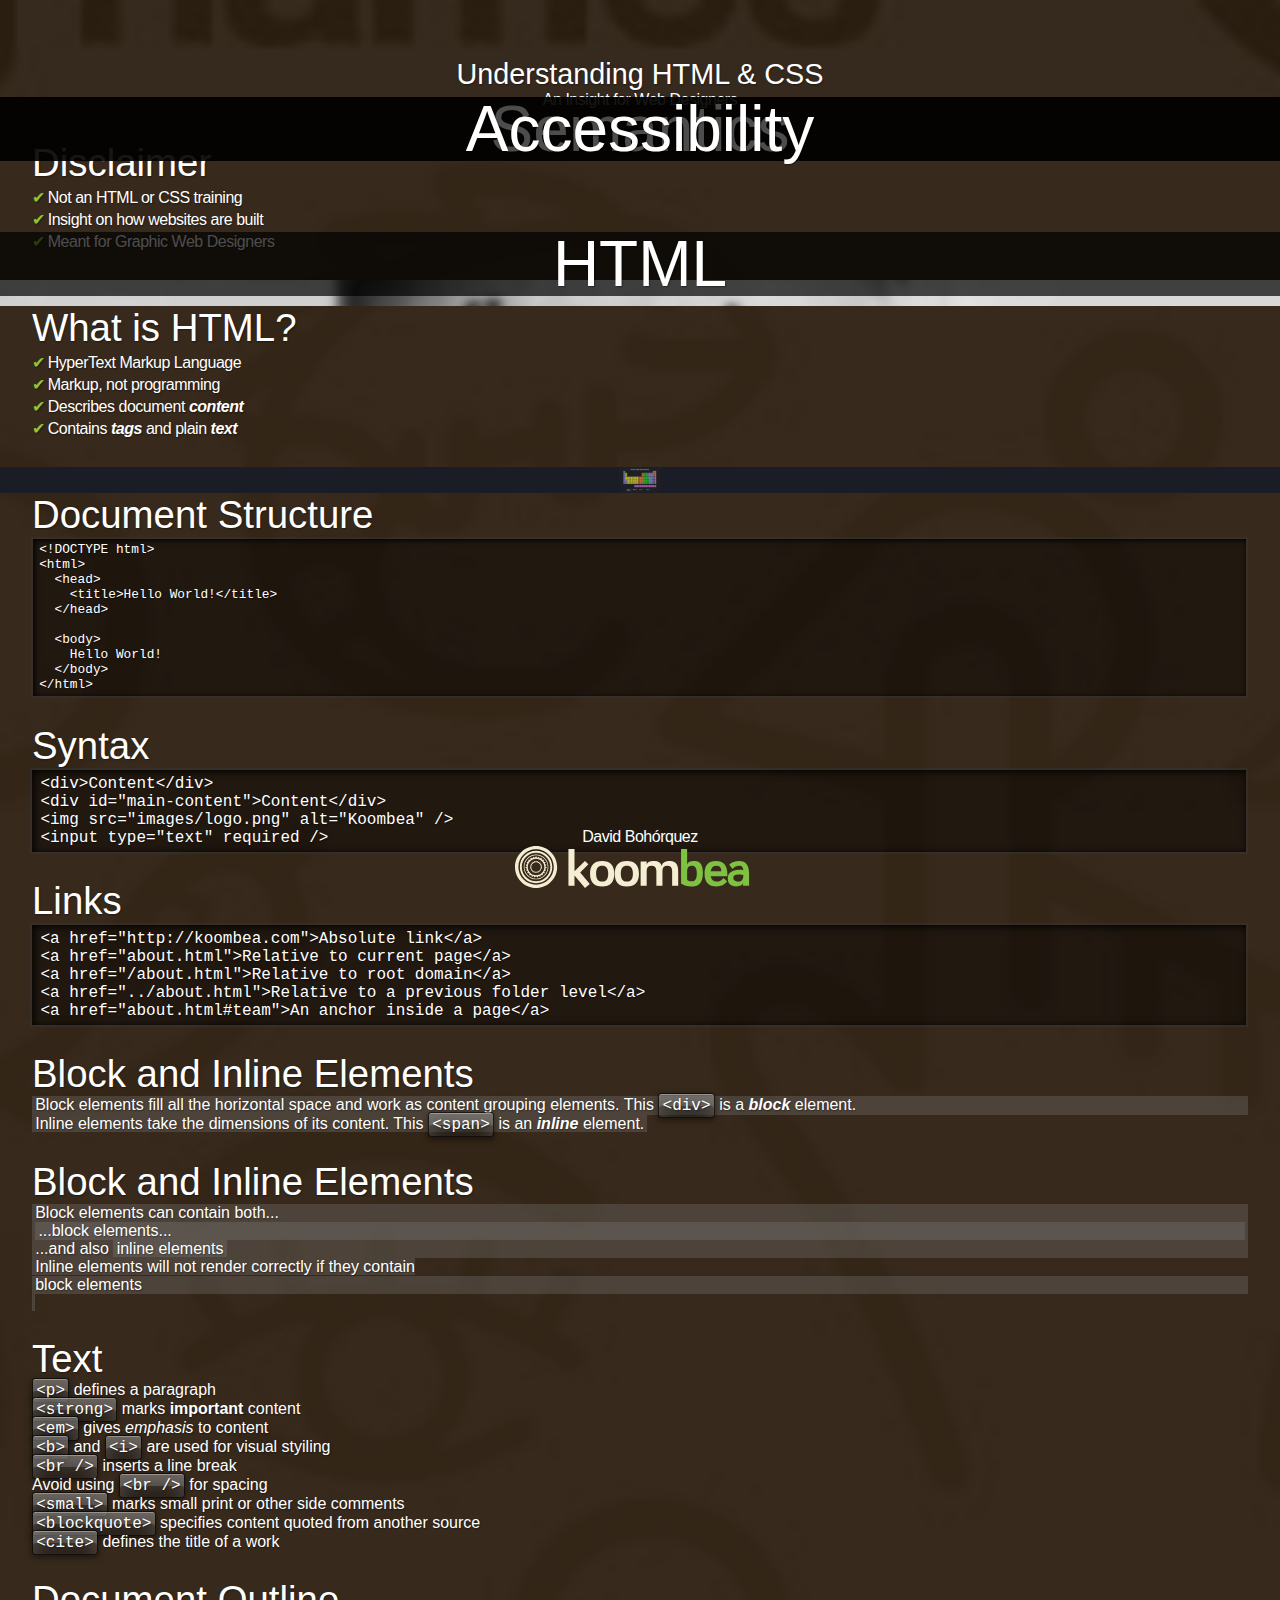
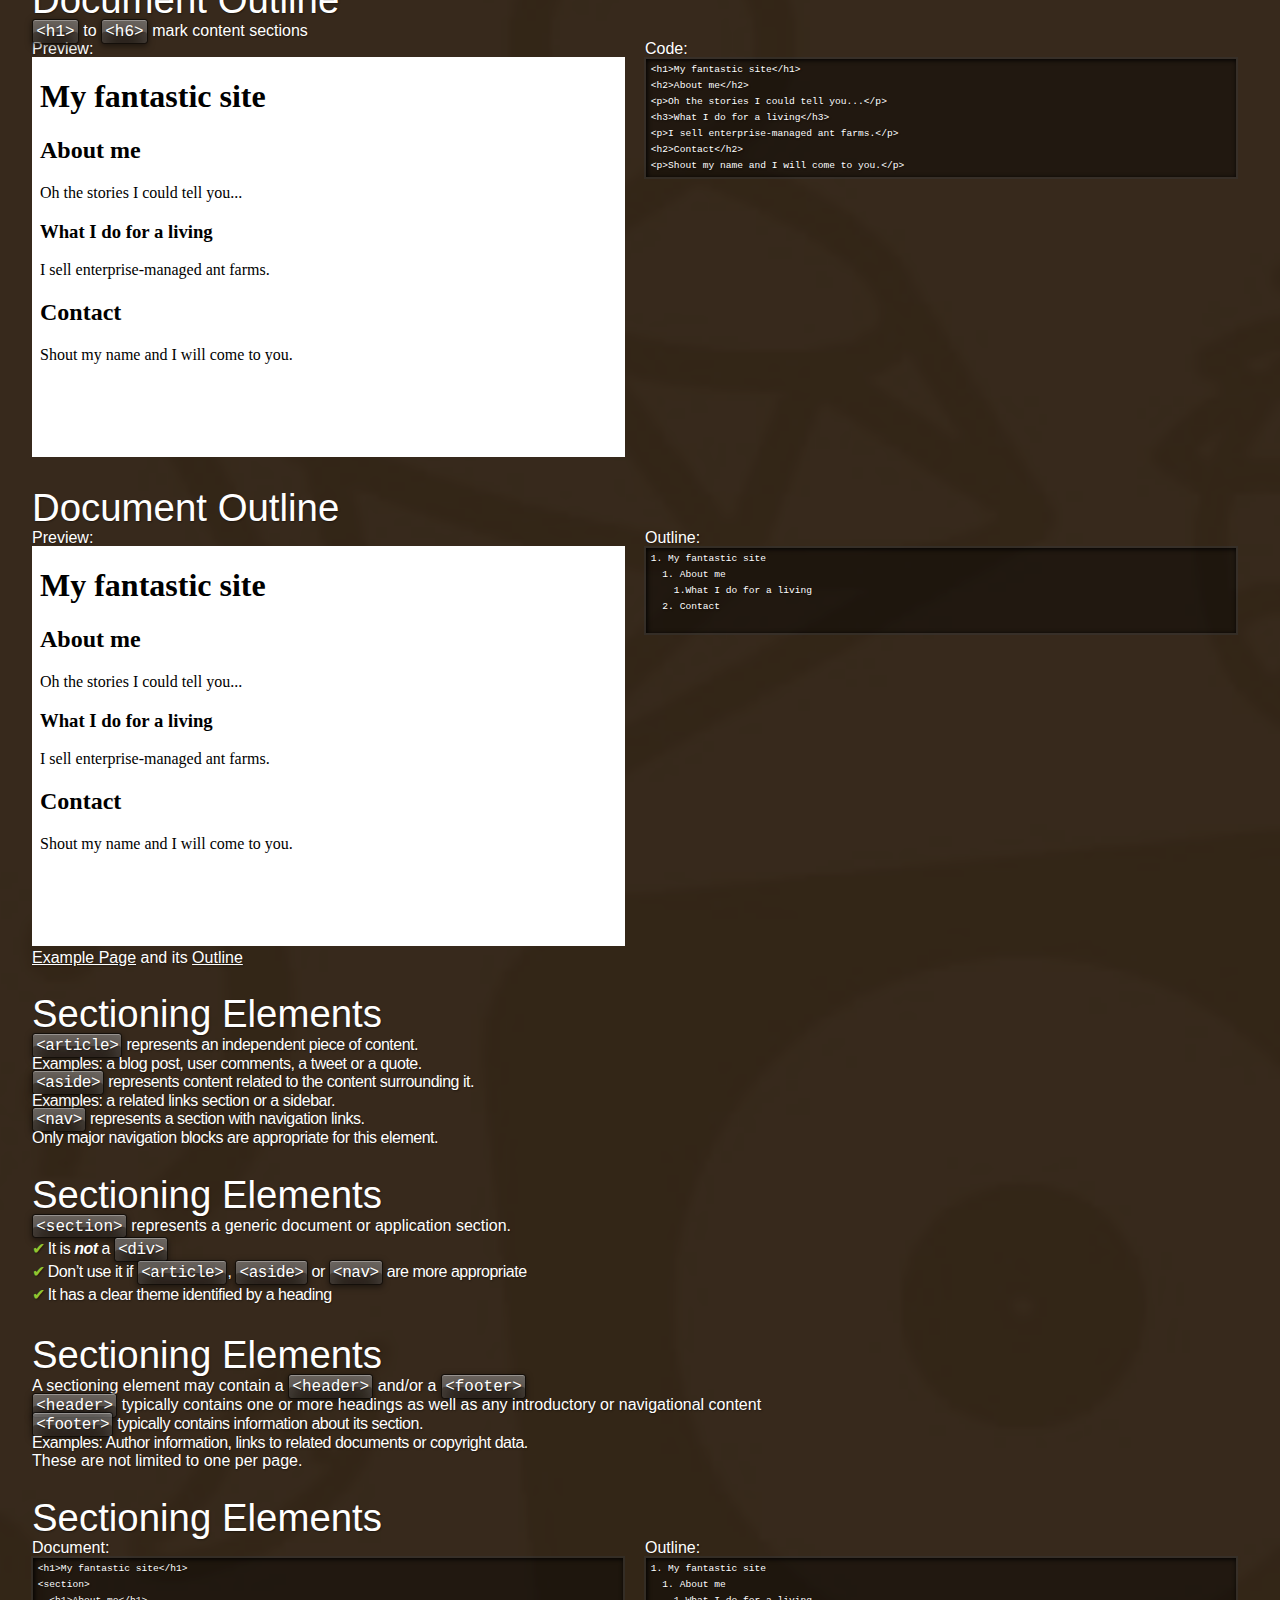
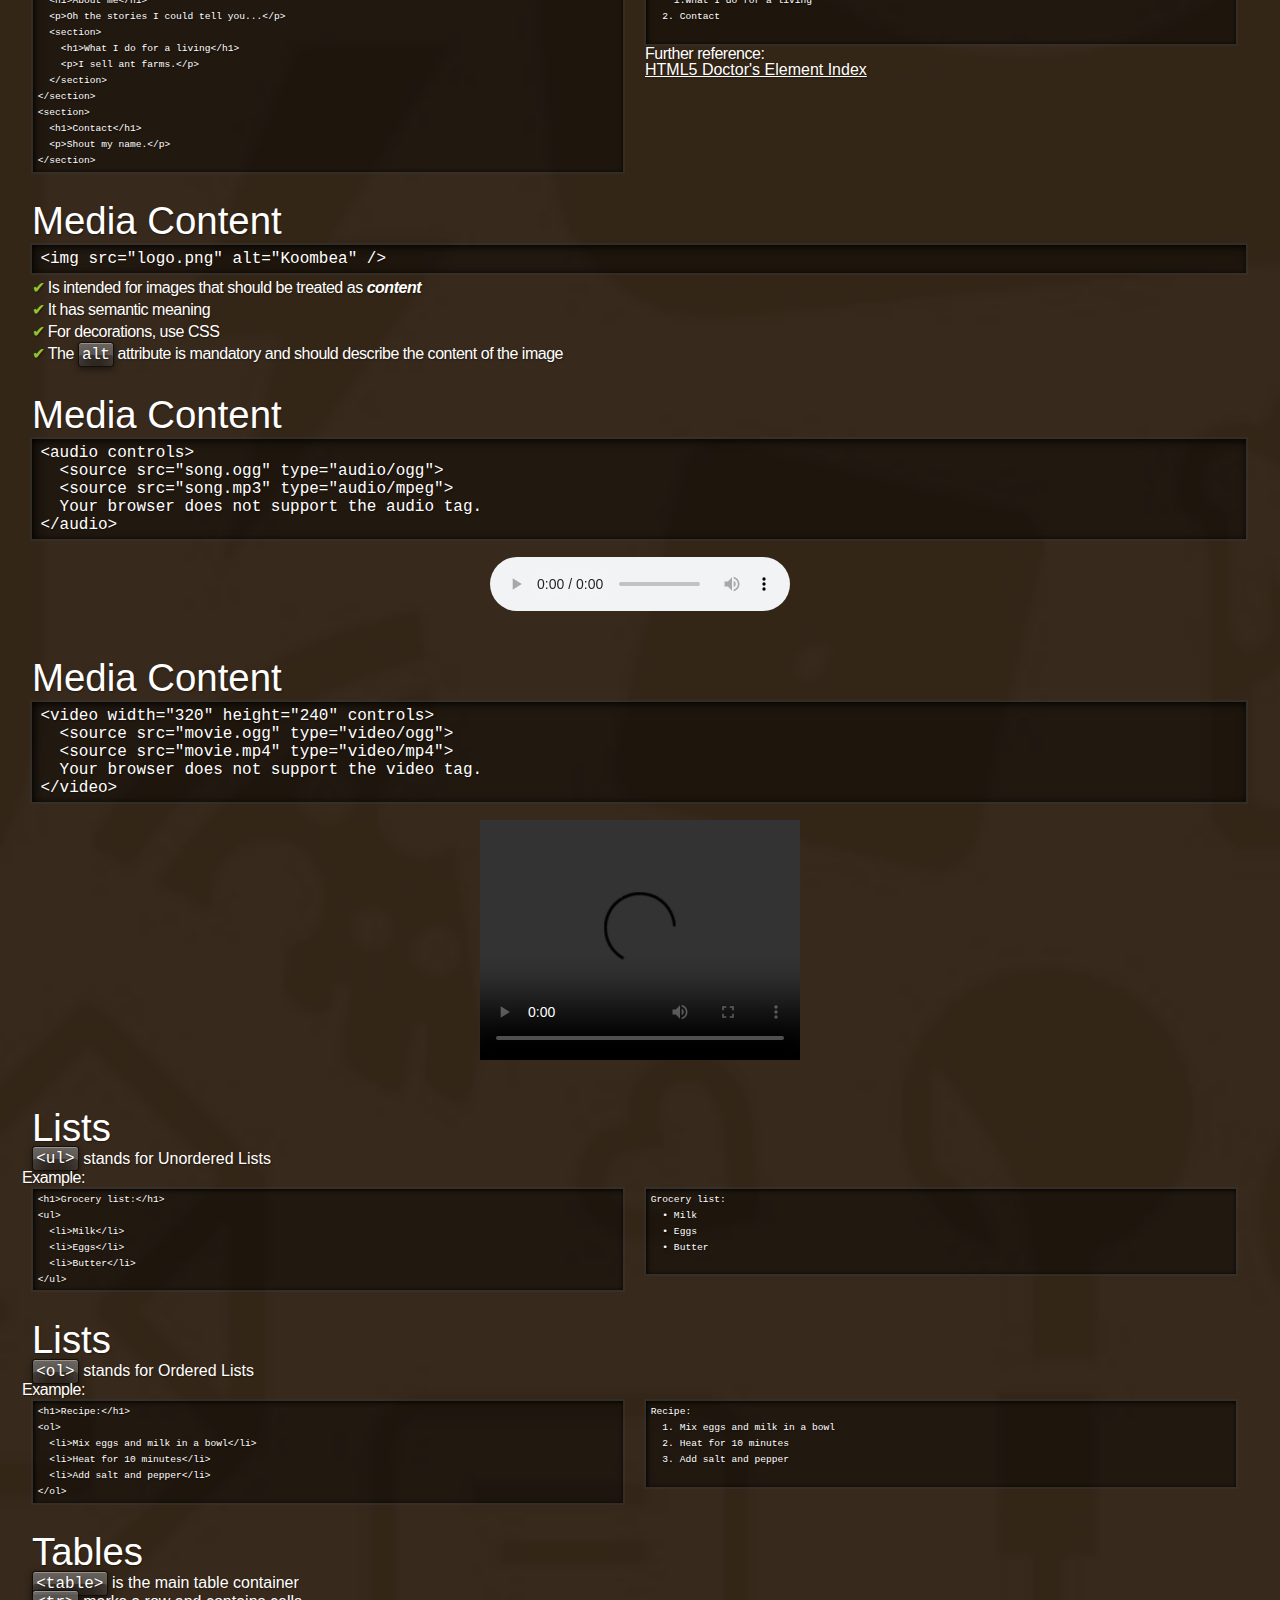
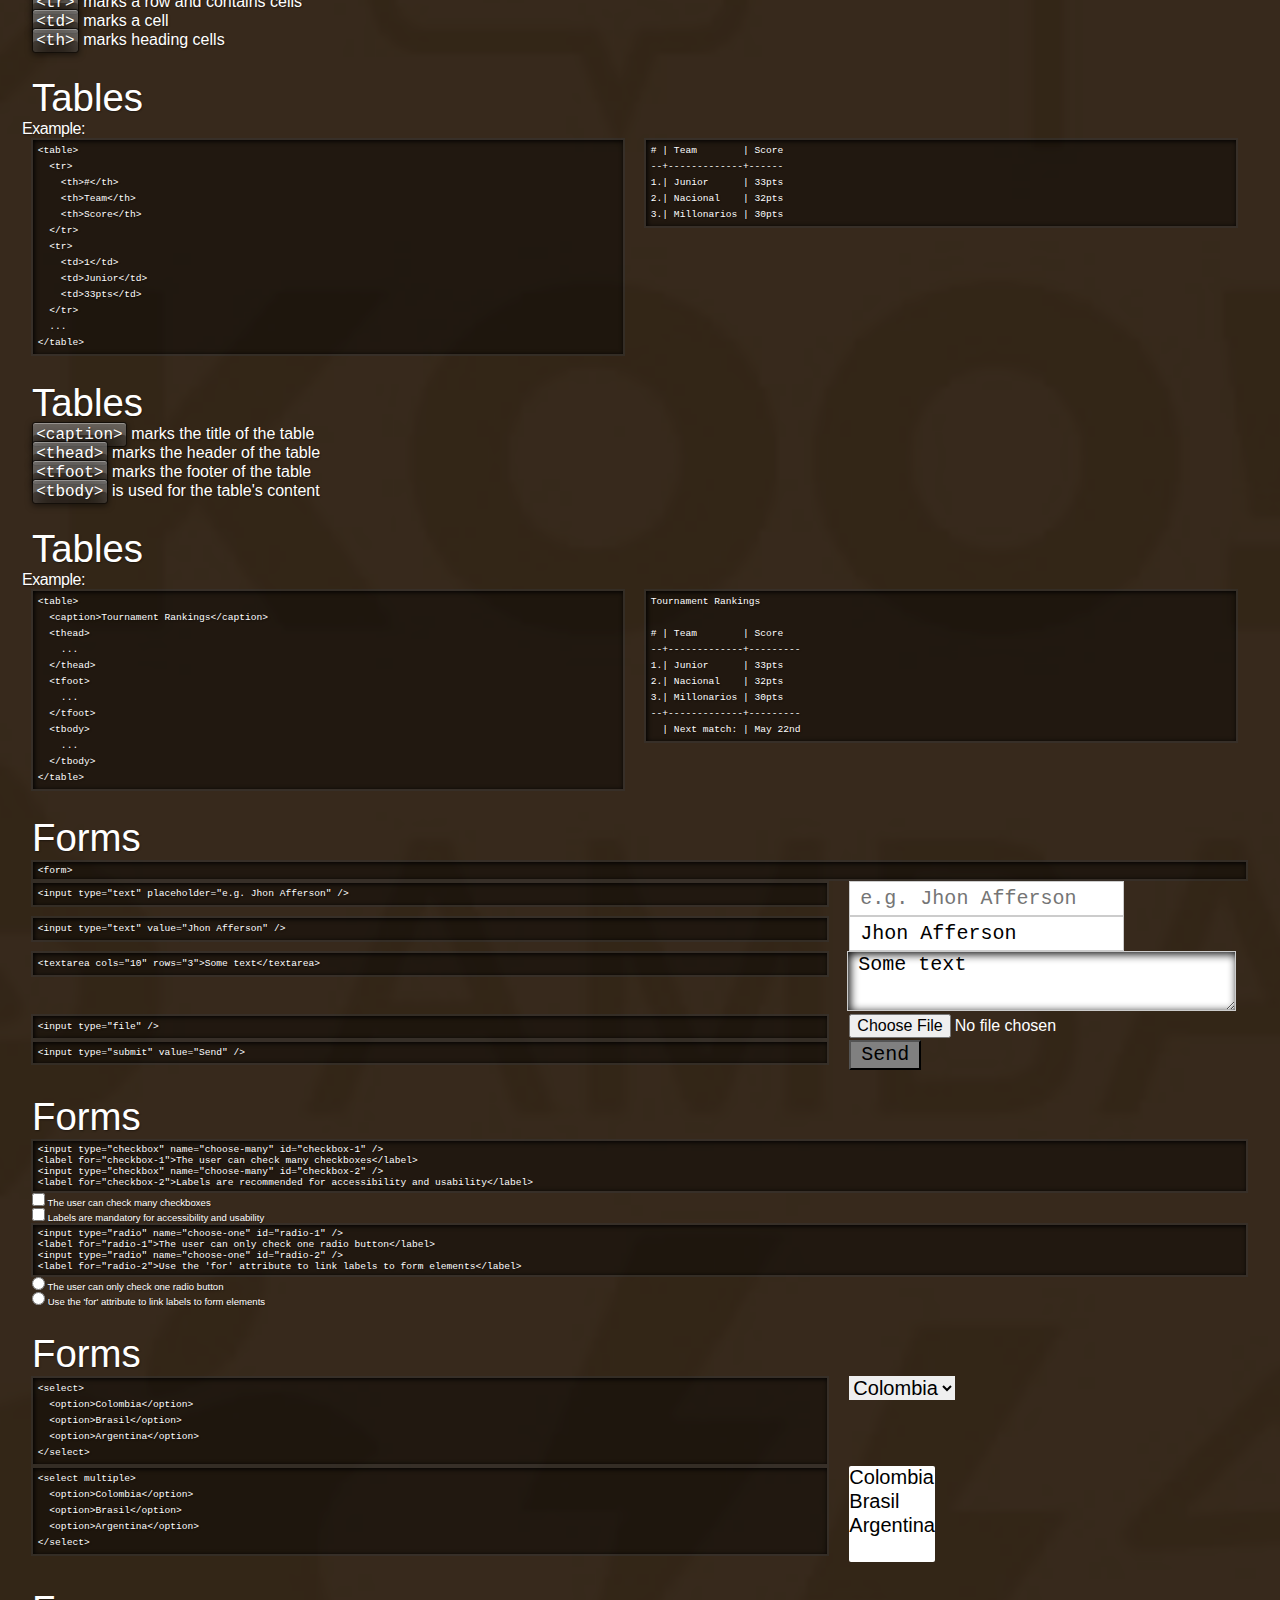
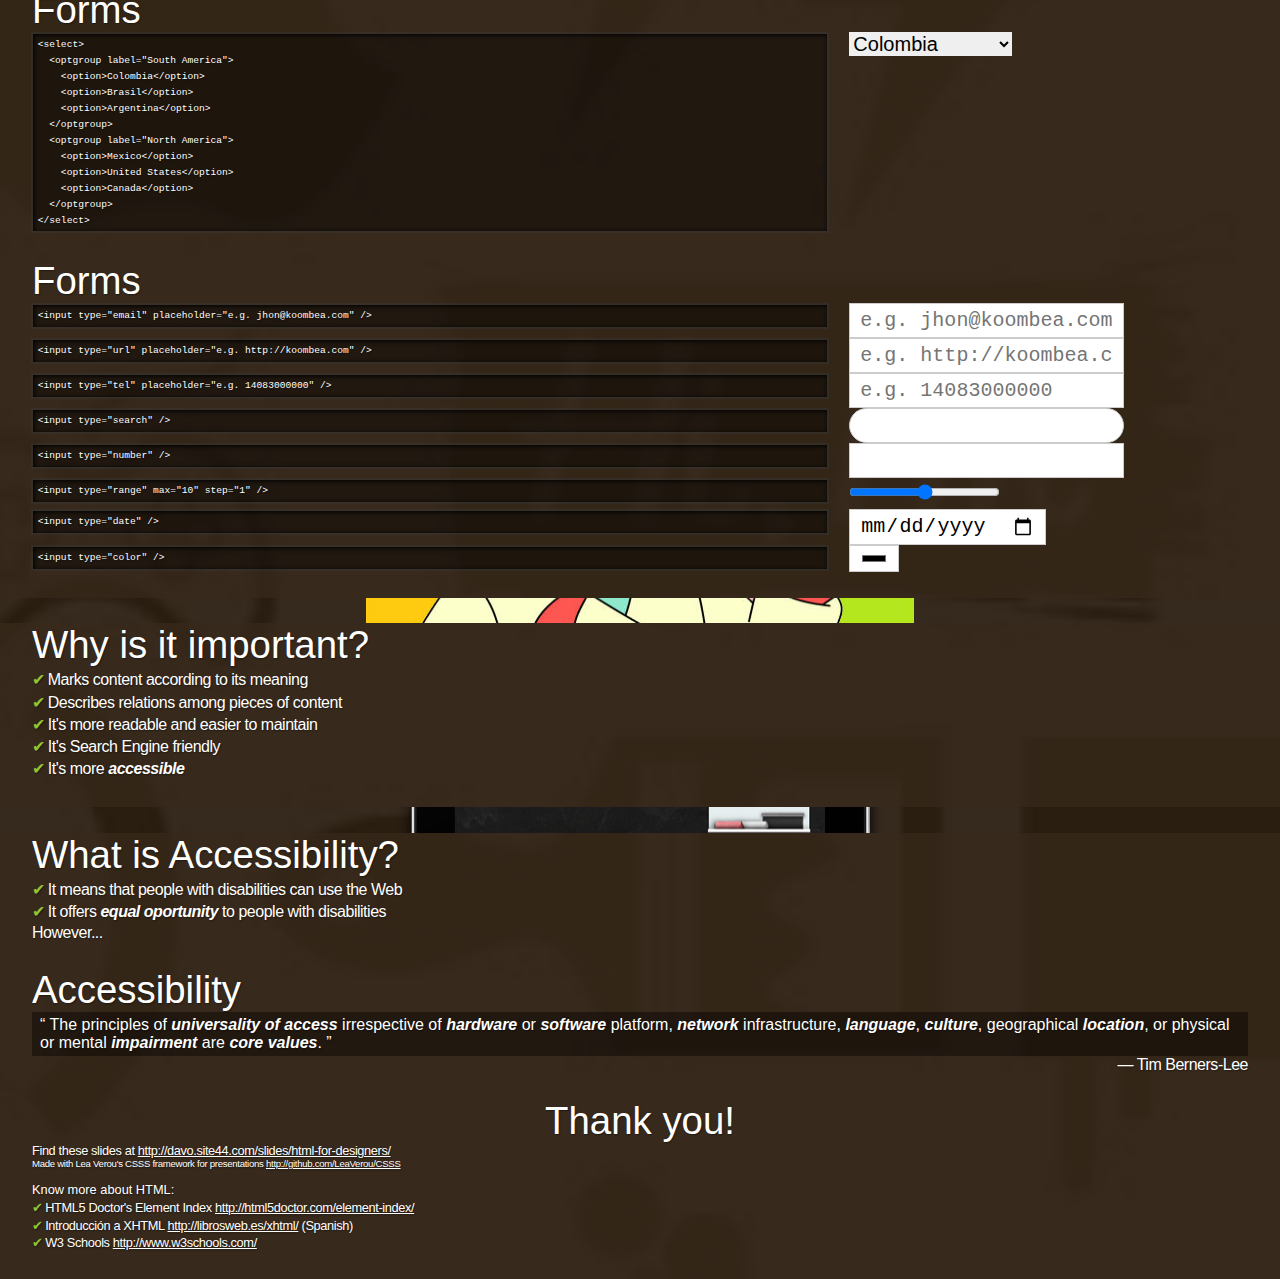
==== commit defd3164: "Add credits" ====
--- a/index.html
+++ b/index.html
@@ -4,7 +4,7 @@
 
 <meta charset="utf-8" />
 <meta name="viewport" content="width=device-width, initial-scale=1, maximum-scale=1" />
-<title>Sample CSSS presentation</title>
+<title>Understanding HTML & CSS</title>
 <link href="slideshow.css" rel="stylesheet" />
 <link href="theme.css" rel="stylesheet" />
 <link href="talk.css" rel="stylesheet" />
@@ -689,9 +689,16 @@
   </section>
 </section>
 
-<footer class="slide">
+<footer class="slide" id="thanks">
   <h2>Thank you!</h2>
-  <p></p>
+  <p class="text--small">Find these slides at <a href="http://davo.site44.com/slides/html-for-designers/">http://davo.site44.com/slides/html-for-designers/</a></p>
+  <p class="text--smaller">Made with Lea Verou's CSSS framework for presentations <a href="http://github.com/LeaVerou/CSSS">http://github.com/LeaVerou/CSSS</a></p>
+  <h3 class="text--small credits">Know more about HTML:</h3>
+  <ul class="text--small">
+    <li>HTML5 Doctor's Element Index <a href="http://html5doctor.com/element-index/">http://html5doctor.com/element-index/</a></li>
+    <li>Introducción a XHTML <a href="http://librosweb.es/xhtml/">http://librosweb.es/xhtml/</a> (Spanish)</li>
+    <li>W3 Schools <a href="http://www.w3schools.com/">http://www.w3schools.com/</a></li>
+  </ul>
 </footer>
 
 <script src="slideshow.js"></script>
--- a/theme.css
+++ b/theme.css
@@ -185,6 +185,14 @@
 		line-height: 1;
 		text-align: center;
 	}
+
+footer.slide h2 {
+	text-align: center;
+}
+
+.credits {
+	margin: 1em 0 0.25em;
+}
 
 .slide .emphasis {
 	padding: .4em .5em .3em;
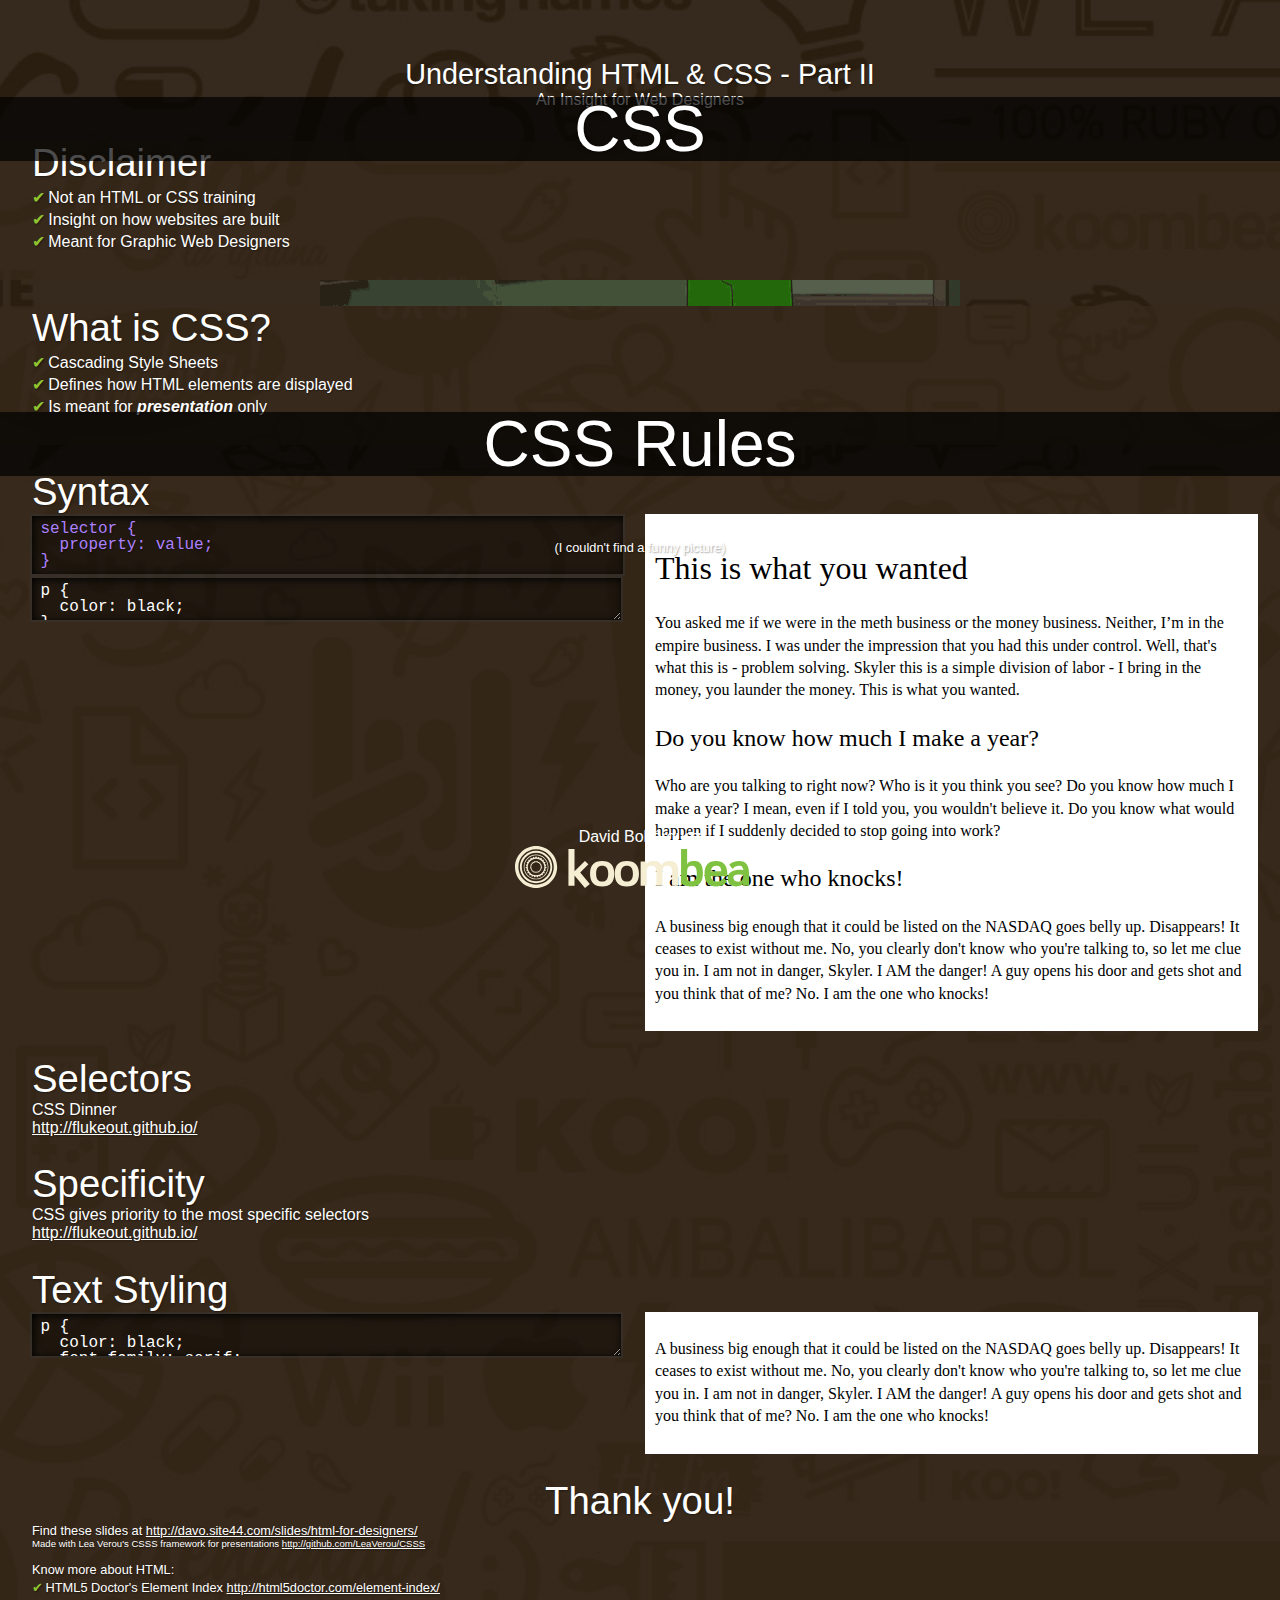
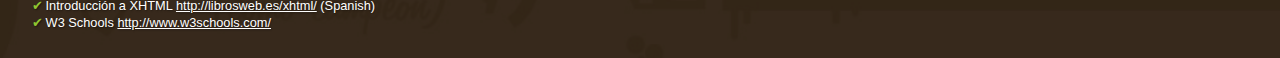
==== commit 8863becf: "Start CSS Talk" ====
--- a/index.html
+++ b/index.html
@@ -4,7 +4,7 @@
 
 <meta charset="utf-8" />
 <meta name="viewport" content="width=device-width, initial-scale=1, maximum-scale=1" />
-<title>Understanding HTML & CSS</title>
+<title>Understanding HTML & CSS - Part II</title>
 <link href="slideshow.css" rel="stylesheet" />
 <link href="theme.css" rel="stylesheet" />
 <link href="talk.css" rel="stylesheet" />
@@ -14,7 +14,7 @@
 <body data-duration="30">
 
 <header id="intro" class="slide cover">
-  <h1>Understanding HTML & CSS</h1>
+  <h1>Understanding HTML & CSS - Part II</h1>
   <p class="subheading">An Insight for Web Designers</p>
   <p class="attribution">
     David Bohórquez
@@ -33,658 +33,86 @@
 </section>
 
 <section>
-  <header class="slide cover" id="html">
-    <h1>HTML</h1>
+  <header class="slide cover" id="css">
+    <h1>CSS</h1>
   </header>
 
-  <section class="slide" id="what-is-html">
-    <h2>What is HTML?</h2>
+  <section class="slide" id="what-is-css">
+    <h2>What is CSS?</h2>
     <ul>
-      <li class="delayed">HyperText Markup Language</li>
-      <li class="delayed">Markup, not programming</li>
-      <li class="delayed">Describes document <strong>content</strong></li>
-      <li class="delayed">Contains <strong>tags</strong> and plain <strong>text</strong></li>
+      <li class="delayed">Cascading Style Sheets</li>
+      <li class="delayed">Defines how HTML elements are displayed</li>
+      <li class="delayed">Is meant for <strong>presentation</strong> only</li>
     </ul>
   </section>
 
   <section>
-    <header class="slide cover" id="tags">
-      <h1>TAGS</h1>
+    <header class="slide cover" id="rules">
+      <h1>CSS Rules</h1>
+      <p class="text--small">(I couldn't find a funny picture)</p>
     </header>
-
-    <section class="slide" id="html-document">
-      <h2>Document Structure</h2>
-      <pre class="delayed text--small"><code lang="html">&lt;!DOCTYPE html&gt; 
-&lt;html&gt;
-  &lt;head&gt;
-    &lt;title&gt;Hello World!&lt;/title&gt;
-  &lt;/head&gt;
-
-  &lt;body&gt;
-    Hello World!
-  &lt;/body&gt;
-&lt;/html&gt;
-</code></pre>
-    </section>
 
     <section class="slide" id="syntax">
       <h2>Syntax</h2>
-      <pre>
-<code lang="html" class="delayed">&lt;div&gt;Content&lt;/div&gt;</code>
-<code lang="html" class="delayed">&lt;div id="main-content"&gt;Content&lt;/div&gt;</code>
-<code lang="html" class="delayed">&lt;img src="images/logo.png" alt="Koombea" /&gt; </code>
-<code lang="html" class="delayed">&lt;input type="text" required /&gt; </code></pre>
-    </section>
-
-    <section class="slide" id="links">
-      <h2>Links</h2>
-      <pre>
-<code lang="html" class="delayed" contenteditable>&lt;a href="http://koombea.com"&gt;Absolute link&lt;/a&gt;</code>
-<code lang="html" class="delayed" contenteditable>&lt;a href="about.html"&gt;Relative to current page&lt;/a&gt;</code>
-<code lang="html" class="delayed" contenteditable>&lt;a href="/about.html"&gt;Relative to root domain&lt;/a&gt;</code>
-<code lang="html" class="delayed" contenteditable>&lt;a href="../about.html"&gt;Relative to a previous folder level&lt;/a&gt;</code>
-<code lang="html" class="delayed" contenteditable>&lt;a href="about.html#team"&gt;An anchor inside a page&lt;/a&gt;</code>
-</pre>
-    </section>
-
-    <section class="slide" id="block-and-inline">
-      <h2>Block and Inline Elements</h2>
-      <div class="outlined delayed" contenteditable>Block elements fill all the horizontal space and work as content grouping elements. This <code>&lt;div&gt;</code> is a <strong>block</strong> element.</div>
-      <span class="outlined delayed" contenteditable>Inline elements take the dimensions of its content. This <code>&lt;span&gt;</code> is an <strong>inline</strong> element.</span>
-    </section>
-
-    <section class="slide" id="block-and-inline2">
-      <h2>Block and Inline Elements</h2>
-      <div class="outlined delayed">Block elements can contain both... <div class="outlined">...block elements...</div> ...and also <span class="outlined">inline elements</span></div>
-      <span class="outlined delayed">Inline elements will not render correctly if they contain <div class="outlined">block elements</div></span>
-    </section>
-
-    <section class="slide" id="text">
-      <h2>Text</h2>
-      <div class="delayed"><code>&lt;p&gt;</code> defines a paragraph</div>
-      <div class="delayed"><code>&lt;strong&gt;</code> marks <strong class="strong">important</strong> content</div>
-      <div class="delayed"><code>&lt;em&gt;</code> gives <em>emphasis</em> to content</div>
-      <div class="delayed"><code>&lt;b&gt;</code> and <code>&lt;i&gt;</code> are used for visual styiling</div>
-      <div class="delayed"><code>&lt;br /&gt;</code> inserts a line break</div>
-      <div class="delayed">Avoid using <code>&lt;br /&gt;</code> for spacing</div>
-      <div class="delayed"><code>&lt;small&gt;</code> marks small print or other side comments</div>
-      <div class="delayed"><code>&lt;blockquote&gt;</code> specifies content quoted from another source</div>
-      <div class="delayed"><code>&lt;cite&gt;</code> defines the title of a work</div>
-    </section>
-
-    <section class="slide" id="outline">
-      <h2>Document Outline</h2>
-      <div class="delayed"><code>&lt;h1&gt;</code> to <code>&lt;h6&gt;</code> mark content sections</div>
-      <div class="grid delayed">
+      <div class="grid">
         <div class="column one-half">
-          Preview:
-          <iframe class="html-snippet" src="snippets/headings.html" height="400" frameborder="0"></iframe>
+          <pre class="delayed"><code lang="css">selector {
+  property: value;
+}
+</code></pre>
+          <textarea class="js-snippet delayed">p {
+  color: black;
+}
+</textarea>
         </div>
-        <div class="column one-half">
-          Code:
-          <pre class="text--smaller">
-<code lang="html">&lt;h1&gt;My fantastic site&lt;/h1&gt;
-&lt;h2&gt;About me&lt;/h2&gt;
-&lt;p&gt;Oh the stories I could tell you...&lt;/p&gt;
-&lt;h3&gt;What I do for a living&lt;/h3&gt;
-&lt;p&gt;I sell enterprise-managed ant farms.&lt;/p&gt;
-&lt;h2&gt;Contact&lt;/h2&gt;
-&lt;p&gt;Shout my name and I will come to you.&lt;/p&gt;</code></pre>
-        </div>
-      </div>
-    </section>
-
-    <section class="slide" id="outline-code">
-      <h2>Document Outline</h2>
-      <div class="grid delayed">
-        <div class="column one-half">
-          Preview:
-          <iframe class="html-snippet" src="snippets/headings.html" height="400" frameborder="0"></iframe>
-        </div>
-        <div class="column one-half">
-          Outline:
-          <pre class="text--smaller">
-1. My fantastic site
-  1. About me
-    1.What I do for a living
-  2. Contact
-          </pre>
-        </div>
-      </div>
-      <div class="delayed">
-        <a href="http://www.koombea.com/company/">Example Page</a> and its <a href="http://gsnedders.html5.org/outliner/process.py?url=http%3A%2F%2Fwww.koombea.com%2Fcompany%2F">Outline</a>
-      </div>
-    </section>
-
-    <section class="slide" id="sectioning-elements">
-      <h2>Sectioning Elements</h2>
-      <div class="delayed">
-        <p><code>&lt;article&gt;</code> represents an independent piece of content.</p>
-        <p>Examples: a blog post, user comments, a tweet or a quote.</p>
-      </div>
-      <div class="delayed">
-        <p><code>&lt;aside&gt;</code> represents content related to the content surrounding it.</p>
-        <p>Examples: a related links section or a sidebar.</p>
-      </div>
-      <div class="delayed">
-        <p><code>&lt;nav&gt;</code> represents a section with navigation links.</p>
-        <p>Only major navigation blocks are appropriate for this element.</p>
-      </div>
-    </section>
-
-    <section class="slide" id="sections">
-      <h2>Sectioning Elements</h2>
-      <div class="delayed">
-        <code>&lt;section&gt;</code> represents a generic document or application section.
-      </div>
-      <ul>
-        <li class="delayed">It is <strong>not</strong> a <code>&lt;div&gt;</code></li>
-        <li class="delayed">Don’t use it if <code>&lt;article&gt;</code>, <code>&lt;aside&gt;</code> or <code>&lt;nav&gt;</code> are more appropriate</li>
-        <li class="delayed">It has a clear theme identified by a heading</li>
-      </ul>
-    </section>
-
-    <section class="slide" id="header-and-footer">
-      <h2>Sectioning Elements</h2>
-      <div class="delayed">
-        A sectioning element may contain a <code>&lt;header&gt;</code> and/or a <code>&lt;footer&gt;</code>
-      </div>
-      <div class="delayed">
-        <code>&lt;header&gt;</code> typically contains one or more headings as well as any introductory or navigational content
-      </div>
-      <div class="delayed">
-        <p><code>&lt;footer&gt;</code> typically contains information about its section.</p>
-        <p>Examples: Author information, links to related documents or copyright data.</p>
-      </div>
-      <div class="delayed">
-        These are not limited to one per page.
-      </div>
-    </section>
-
-    <section class="slide" id="sectioning-example">
-      <h2>Sectioning Elements</h2>
-      <div class="grid delayed">
-        <div class="column one-half">
-          Document:
-          <pre class="text--smaller">
-<code lang="html">&lt;h1&gt;My fantastic site&lt;/h1&gt;
-&lt;section&gt;
-  &lt;h1&gt;About me&lt;/h1&gt;
-  &lt;p&gt;Oh the stories I could tell you...&lt;/p&gt;
-  &lt;section&gt;
-    &lt;h1&gt;What I do for a living&lt;/h1&gt;
-    &lt;p&gt;I sell ant farms.&lt;/p&gt;
-  &lt;/section&gt;
-&lt;/section&gt;
-&lt;section&gt;
-  &lt;h1&gt;Contact&lt;/h1&gt;
-  &lt;p&gt;Shout my name.&lt;/p&gt;
-&lt;/section&gt;</code></pre>
-        </div>
-        <div class="column one-half">
-          Outline:
-          <pre class="text--smaller">
-1. My fantastic site
-  1. About me
-    1.What I do for a living
-  2. Contact
-          </pre>
-          <div class="delayed">
-            <p>Further reference:</p>
-            <a href="http://html5doctor.com/element-index/">HTML5 Doctor's Element Index</a>
+        <div class="column one-half delayed">
+          <div class="html-snippet">
+            <h1>This is what you wanted</h1>
+            <p>You asked me if we were in the meth business or the money business. Neither, I’m in the empire business. I was under the impression that you had this under control. Well, that's what this is - problem solving. Skyler this is a simple division of labor - I bring in the money, you launder the money. This is what you wanted.</p>
+            <h2>Do you know how much I make a year?</h2>
+            <p>Who are you talking to right now? Who is it you think you see? Do you know how much I make a year? I mean, even if I told you, you wouldn't believe it. Do you know what would happen if I suddenly decided to stop going into work?</p>
+            <h2>I am the one who knocks!</h2>
+            <p>A business big enough that it could be listed on the NASDAQ goes belly up. Disappears! It ceases to exist without me. No, you clearly don't know who you're talking to, so let me clue you in. I am not in danger, Skyler. I AM the danger! A guy opens his door and gets shot and you think that of me? No. I am the one who knocks!</p>
           </div>
         </div>
       </div>
     </section>
 
-    <section class="slide" id="media">
-      <h2>Media Content</h2>
-      <pre class="delayed">
-<code lang="html">&lt;img src="logo.png" alt="Koombea" /&gt; </code></pre>
-      <ul>
-        <li class="delayed">Is intended for images that should be treated as <b>content</b></li>
-        <li class="delayed">It has semantic meaning</li>
-        <li class="delayed">For decorations, use CSS</li>
-        <li class="delayed">The <code>alt</code> attribute is mandatory and should describe the content of the image</li>
-      </ul>
+    <section class="slide" id="selectors">
+      <h2>Selectors</h2>
+      <p>CSS Dinner</p>
+      <p><a href="http://flukeout.github.io/" target="blank">http://flukeout.github.io/</a></p>
     </section>
 
-    <section class="slide" id="media-audio">
-      <h2>Media Content</h2>
-      <pre class="delayed">
-<code lang="html">&lt;audio controls&gt;
-  &lt;source src="song.ogg" type="audio/ogg"&gt;
-  &lt;source src="song.mp3" type="audio/mpeg"&gt;
-  Your browser does not support the audio tag.
-&lt;/audio&gt;</code></pre>
-      <div class="oasis delayed">
-        <audio controls>
-          <source src="http://lucz.com/semmicico/SETLIST_OLD/Smashmouth%20-%20Walking%20On%20The%20Sun.mp3" type="audio/mpeg">
-          Your browser does not support the audio tag.
-        </audio>
-      </div>
+    <section class="slide" id="specificity">
+      <h2>Specificity</h2>
+      <p class="delayed">CSS gives priority to the most specific selectors</p>
+      <p><a href="http://flukeout.github.io/" target="blank">http://flukeout.github.io/</a></p>
     </section>
 
-    <section class="slide" id="media-video">
-      <h2>Media Content</h2>
-      <pre class="delayed">
-<code lang="html">&lt;video width="320" height="240" controls&gt;
-  &lt;source src="movie.ogg" type="video/ogg"&gt;
-  &lt;source src="movie.mp4" type="video/mp4"&gt;
-  Your browser does not support the video tag.
-&lt;/video&gt;</code></pre>
-    <div class="oasis delayed">
-      <video width="320" height="240" controls>
-        <source src="http://www.w3schools.com/html/movie.mp4" type="video/mp4">
-        Your browser does not support the video tag.
-      </video>
-    </div>
-    </section>
-
-    <section class="slide" id="unordered-lists">
-      <h2>Lists</h2>
-      <div class="delayed">
-        <code>&lt;ul&gt;</code> stands for Unordered Lists
-      </div>
-      <div class="grid delayed">
-        <p>Example:</p>
+    <section class="slide" id="text-styling">
+      <h2>Text Styling</h2>
+      <div class="grid">
         <div class="column one-half">
-          <pre class="text--smaller">
-<code lang="html">&lt;h1&gt;Grocery list:&lt;/h1&gt;
-&lt;ul&gt;
-  &lt;li&gt;Milk&lt;/li&gt;
-  &lt;li&gt;Eggs&lt;/li&gt;
-  &lt;li&gt;Butter&lt;/li&gt;
-&lt;/ul&gt;</code></pre>
+          <textarea class="js-snippet">p {
+  color: black;
+  font-family: serif;
+  font-size: 16px;
+  font-weight: normal;
+  font-style: normal;
+  letter-spacing: 0;
+  line-height: 24px;
+  text-decoration: none;
+  text-shadow: none;
+  text-align: left;
+}</textarea>
         </div>
         <div class="column one-half">
-          <pre class="text--smaller">
-Grocery list:
-  &bullet; Milk
-  &bullet; Eggs
-  &bullet; Butter
-          </pre>
+          <div class="html-snippet">
+            <p>A business big enough that it could be listed on the NASDAQ goes belly up. Disappears! It ceases to exist without me. No, you clearly don't know who you're talking to, so let me clue you in. I am not in danger, Skyler. I AM the danger! A guy opens his door and gets shot and you think that of me? No. I am the one who knocks!</p>
+          </div>
         </div>
       </div>
-    </section>
-
-    <section class="slide" id="ordered-lists">
-      <h2>Lists</h2>
-      <div class="delayed">
-        <code>&lt;ol&gt;</code> stands for Ordered Lists
-      </div>
-      <div class="grid delayed">
-        <p>Example:</p>
-        <div class="column one-half">
-          <pre class="text--smaller">
-<code lang="html">&lt;h1&gt;Recipe:&lt;/h1&gt;
-&lt;ol&gt;
-  &lt;li&gt;Mix eggs and milk in a bowl&lt;/li&gt;
-  &lt;li&gt;Heat for 10 minutes&lt;/li&gt;
-  &lt;li&gt;Add salt and pepper&lt;/li&gt;
-&lt;/ol&gt;</code></pre>
-        </div>
-        <div class="column one-half">
-          <pre class="text--smaller">
-Recipe:
-  1. Mix eggs and milk in a bowl
-  2. Heat for 10 minutes
-  3. Add salt and pepper
-          </pre>
-        </div>
-      </div>
-    </section>
-
-    <section class="slide" id="tables">
-      <h2>Tables</h2>
-      <div class="delayed">
-        <code>&lt;table&gt;</code> is the main table container
-      </div>
-      <div class="delayed">
-        <code>&lt;tr&gt;</code> marks a row and contains cells
-      </div>
-      <div class="delayed">
-        <code>&lt;td&gt;</code> marks a cell
-      </div>
-      <div class="delayed">
-        <code>&lt;th&gt;</code> marks heading cells
-      </div>
-    </section>
-
-    <section class="slide" id="tables-example">
-      <h2>Tables</h2>
-      <div class="grid delayed">
-        <p>Example:</p>
-        <div class="column one-half">
-          <pre class="text--smaller">
-<code lang="html">&lt;table&gt;
-  &lt;tr&gt;
-    &lt;th&gt;#&lt;/th&gt;
-    &lt;th&gt;Team&lt;/th&gt;
-    &lt;th&gt;Score&lt;/th&gt;
-  &lt;/tr&gt;
-  &lt;tr&gt;
-    &lt;td&gt;1&lt;/td&gt;
-    &lt;td&gt;Junior&lt;/td&gt;
-    &lt;td&gt;33pts&lt;/td&gt;
-  &lt;/tr&gt;
-  ...
-&lt;/table&gt;</code></pre>
-        </div>
-        <div class="column one-half">
-          <pre class="text--smaller">
-# | Team        | Score
---+-------------+------
-1.| Junior      | 33pts
-2.| Nacional    | 32pts
-3.| Millonarios | 30pts</pre>
-        </div>
-      </div>
-    </section>
-
-    <section class="slide" id="table-sections">
-      <h2>Tables</h2>
-      <div class="delayed">
-        <code>&lt;caption&gt;</code> marks the title of the table
-      </div>
-      <div class="delayed">
-        <code>&lt;thead&gt;</code> marks the header of the table
-      </div>
-      <div class="delayed">
-        <code>&lt;tfoot&gt;</code> marks the footer of the table
-      </div>
-      <div class="delayed">
-        <code>&lt;tbody&gt;</code> is used for the table's content
-      </div>
-    </section>
-    <section class="slide" id="tables-sections-example">
-      <h2>Tables</h2>
-      <div class="grid delayed">
-        <p>Example:</p>
-        <div class="column one-half">
-          <pre class="text--smaller">
-<code lang="html">&lt;table&gt;
-  &lt;caption&gt;Tournament Rankings&lt;/caption&gt;
-  &lt;thead&gt;
-    ...
-  &lt;/thead&gt;
-  &lt;tfoot&gt;
-    ...
-  &lt;/tfoot&gt;
-  &lt;tbody&gt;
-    ...
-  &lt;/tbody&gt;
-&lt;/table&gt;</code></pre>
-        </div>
-        <div class="column one-half">
-          <pre class="text--smaller">
-Tournament Rankings
-
-# | Team        | Score
---+-------------+---------
-1.| Junior      | 33pts
-2.| Nacional    | 32pts
-3.| Millonarios | 30pts
---+-------------+---------
-  | Next match: | May 22nd</pre>
-        </div>
-      </div>
-    </section>
-
-    <section class="slide" id="forms">
-      <h2>Forms</h2>
-      <div class="delayed">
-        <pre class="text--smaller"><code lang="html">&lt;form&gt;</code></pre>
-      </div>
-      <div class="grid delayed">
-        <div class="column two-thirds">
-          <pre class="text--smaller"><code lang="html">&lt;input type="text" placeholder="e.g. Jhon Afferson" /&gt; </code></pre>
-        </div>
-        <div class="column one-third">
-          <input type="text" class="text-input" placeholder="e.g. Jhon Afferson" />
-        </div>
-      </div>
-      <div class="grid delayed">
-        <div class="column two-thirds">
-          <pre class="text--smaller"><code lang="html">&lt;input type="text" value="Jhon Afferson" /&gt; </code></pre>
-        </div>
-        <div class="column one-third">
-          <input type="text" class="text-input" value="Jhon Afferson" />
-        </div>
-      </div>
-      <div class="grid delayed">
-        <div class="column two-thirds">
-          <pre class="text--smaller"><code lang="html">&lt;textarea cols="10" rows="3"&gt;Some text&lt;/textarea&gt; </code></pre>
-        </div>
-        <div class="column one-third">
-          <textarea cols="10" rows="3" class="text-input">Some text</textarea>
-        </div>
-      </div>
-      <div class="grid delayed">
-        <div class="column two-thirds">
-          <pre class="text--smaller"><code lang="html">&lt;input type="file" /&gt; </code></pre>
-        </div>
-        <div class="column one-third">
-          <input type="file" class="file-input" />
-        </div>
-      </div>
-      <div class="grid delayed">
-        <div class="column two-thirds">
-          <pre class="text--smaller"><code lang="html">&lt;input type="submit" value="Send" /&gt; </code></pre>
-        </div>
-        <div class="column one-third">
-          <input type="submit" class="submit-input" value="Send" />
-        </div>
-      </div>
-    </section>
-    <section class="slide" id="forms-options">
-      <h2>Forms</h2>
-      <div class="delayed">
-        <pre class="text--smaller">
-<code lang="html">&lt;input type="checkbox" name="choose-many" id="checkbox-1" /&gt;
-&lt;label for="checkbox-1"&gt;The user can check many checkboxes&lt;/label&gt;
-&lt;input type="checkbox" name="choose-many" id="checkbox-2" /&gt;
-&lt;label for="checkbox-2"&gt;Labels are recommended for accessibility and usability&lt;/label&gt;</code></pre>
-        <div class="text--smaller">
-          <input type="checkbox" name="choose-many" id="checkbox-1" />
-          <label for="checkbox-1">The user can check many checkboxes</label>
-          <br />
-          <input type="checkbox" name="choose-many" id="checkbox-2" />
-          <label for="checkbox-2">Labels are mandatory for accessibility and usability</label>
-        </div>
-      </div>
-      <div class="delayed">
-        <pre class="text--smaller">
-<code lang="html">&lt;input type="radio" name="choose-one" id="radio-1" /&gt;
-&lt;label for="radio-1"&gt;The user can only check one radio button&lt;/label&gt;
-&lt;input type="radio" name="choose-one" id="radio-2" /&gt;
-&lt;label for="radio-2"&gt;Use the 'for' attribute to link labels to form elements&lt;/label&gt;</code></pre>
-        <div class="text--smaller">
-          <input type="radio" name="choose-one" id="radio-1" />
-          <label for="radio-1">The user can only check one radio button</label>
-          <br />
-          <input type="radio" name="choose-one" id="radio-2" />
-          <label for="radio-2">Use the 'for' attribute to link labels to form elements</label>
-        </div>
-      </div>
-    </section>
-
-    <section class="slide" id="forms-selects">
-      <h2>Forms</h2>
-      <div class="grid delayed">
-        <div class="column two-thirds">
-          <pre class="text--smaller"><code lang="html">&lt;select&gt;
-  &lt;option&gt;Colombia&lt;/option&gt;
-  &lt;option&gt;Brasil&lt;/option&gt;
-  &lt;option&gt;Argentina&lt;/option&gt;
-&lt;/select&gt;</code></pre>
-        </div>
-        <div class="column one-third">
-          <select class="select-input">
-            <option>Colombia</option>
-            <option>Brasil</option>
-            <option>Argentina</option>
-          </select>
-        </div>
-      </div>
-      <div class="grid delayed">
-        <div class="column two-thirds">
-          <pre class="text--smaller"><code lang="html">&lt;select multiple&gt;
-  &lt;option&gt;Colombia&lt;/option&gt;
-  &lt;option&gt;Brasil&lt;/option&gt;
-  &lt;option&gt;Argentina&lt;/option&gt;
-&lt;/select&gt;</code></pre>
-        </div>
-        <div class="column one-third">
-          <select multiple class="select-input">
-            <option>Colombia</option>
-            <option>Brasil</option>
-            <option>Argentina</option>
-          </select>
-        </div>
-      </div>
-    </section>
-
-     <section class="slide" id="forms-optgroup">
-      <h2>Forms</h2>
-      <div class="grid delayed">
-        <div class="column two-thirds">
-          <pre class="text--smaller"><code lang="html">&lt;select&gt;
-  &lt;optgroup label="South America"&gt;
-    &lt;option&gt;Colombia&lt;/option&gt;
-    &lt;option&gt;Brasil&lt;/option&gt;
-    &lt;option&gt;Argentina&lt;/option&gt;
-  &lt;/optgroup&gt;
-  &lt;optgroup label="North America"&gt;
-    &lt;option&gt;Mexico&lt;/option&gt;
-    &lt;option&gt;United States&lt;/option&gt;
-    &lt;option&gt;Canada&lt;/option&gt;
-  &lt;/optgroup&gt;
-&lt;/select&gt;</code></pre>
-        </div>
-        <div class="column one-third">
-          <select class="select-input">
-            <optgroup label="South America">
-              <option>Colombia</option>
-              <option>Brasil</option>
-              <option>Argentina</option>
-            </optgroup>
-            <optgroup label="North America">
-              <option>Mexico</option>
-              <option>United States</option>
-              <option>Canada</option>
-            </optgroup>
-          </select>
-        </div>
-      </div>
-    </section>
-
-    <section class="slide" id="forms-other">
-      <h2>Forms</h2>
-      <div class="grid delayed">
-        <div class="column two-thirds">
-          <pre class="text--smaller"><code lang="html">&lt;input type="email" placeholder="e.g. jhon@koombea.com" /&gt; </code></pre>
-        </div>
-        <div class="column one-third">
-          <input type="email" placeholder="e.g. jhon@koombea.com" class="text-input" />
-        </div>
-      </div>
-      <div class="grid delayed">
-        <div class="column two-thirds">
-          <pre class="text--smaller"><code lang="html">&lt;input type="url" placeholder="e.g. http://koombea.com" /&gt; </code></pre>
-        </div>
-        <div class="column one-third">
-          <input type="url" placeholder="e.g. http://koombea.com" class="text-input" />
-        </div>
-      </div>
-      <div class="grid delayed">
-        <div class="column two-thirds">
-          <pre class="text--smaller"><code lang="html">&lt;input type="tel" placeholder="e.g. 14083000000" /&gt; </code></pre>
-        </div>
-        <div class="column one-third">
-          <input type="tel" placeholder="e.g. 14083000000" class="text-input" />
-        </div>
-      </div>
-      <div class="grid delayed">
-        <div class="column two-thirds">
-          <pre class="text--smaller"><code lang="html">&lt;input type="search" /&gt; </code></pre>
-        </div>
-        <div class="column one-third">
-          <input type="search" class="text-input" />
-        </div>
-      </div>
-      <div class="grid delayed">
-        <div class="column two-thirds">
-          <pre class="text--smaller"><code lang="html">&lt;input type="number" /&gt; </code></pre>
-        </div>
-        <div class="column one-third">
-          <input type="number" class="text-input" />
-        </div>
-      </div>
-      <div class="grid delayed">
-        <div class="column two-thirds">
-          <pre class="text--smaller"><code lang="html">&lt;input type="range" max="10" step="1" /&gt; </code></pre>
-        </div>
-        <div class="column one-third">
-          <input type="range" max="10" step="1" class="text-input" />
-        </div>
-      </div>
-      <div class="grid delayed">
-        <div class="column two-thirds">
-          <pre class="text--smaller"><code lang="html">&lt;input type="date" /&gt; </code></pre>
-        </div>
-        <div class="column one-third">
-          <input type="date" class="text-input" />
-        </div>
-      </div>
-      <div class="grid delayed">
-        <div class="column two-thirds">
-          <pre class="text--smaller"><code lang="html">&lt;input type="color" /&gt; </code></pre>
-        </div>
-        <div class="column one-third">
-          <input type="color" class="text-input" />
-        </div>
-      </div>
-    </section>
-  </section>
-
-  <section>
-    <header class="slide" id="semantics">
-      <h1>Semantics</h1>
-    </header>
-
-    <section class="slide" id="semantics-importance">
-      <h2>Why is it important?</h2>
-      <ul>
-        <li class="delayed">Marks content according to its meaning</li>
-        <li class="delayed">Describes relations among pieces of content</li>
-        <li class="delayed">It's more readable and easier to maintain</li>
-        <li class="delayed">It's Search Engine friendly</li>
-        <li class="delayed">It's more <strong>accessible</strong></li>
-      </ul>
-    </section>
-  </section>
-
-  <section>
-    <header class="slide" id="accessibility">
-      <h1>Accessibility</h1>
-    </header>
-
-    <section class="slide" id="what-is-accessibility">
-      <h2>What is Accessibility?</h2>
-      <ul>
-        <li class="delayed">It means that people with disabilities can use the Web</li>
-        <li class="delayed">It offers <strong>equal oportunity</strong> to people with disabilities</li>
-      </ul>
-      <p class="delayed">However...</p>
-    </section>
-
-    <section class="slide" id="accessible-web">
-      <h2>Accessibility</h2>
-      <blockquote>
-        The principles of <strong>universality of access</strong> irrespective of <strong>hardware</strong> or <strong>software</strong> platform, <strong>network</strong> infrastructure, <strong>language</strong>, <strong>culture</strong>, geographical <strong>location</strong>, or physical or mental <strong>impairment</strong> are <strong>core values</strong>.
-      </blockquote>
-      <p class="quote-author">&mdash; Tim Berners-Lee</p>
     </section>
   </section>
 </section>
--- a/theme.css
+++ b/theme.css
@@ -116,12 +116,6 @@
 		font-family: 'Open Sans', 'Helvetica Neue', Helvetica, sans-serif;
 		font-weight: 100;
 		font-size: 2.4em;
-	}
-	
-	.slide p,
-	.slide li {
-		font-weight: normal;
-		letter-spacing: -.03em;
 	}
 
 	.slide a {
@@ -290,6 +284,22 @@
 	color: #E6DB74;
 }
 
+[lang="css"] {
+	color: #AD80FD;
+}
+
+[lang="css"] .punctuation {
+	color: white;
+}
+
+.selector {
+	color: #7FE22E;
+}
+
+.property {
+	color: #48B5D5;
+}
+
 /* Progress Bar */
 
 #timer {
@@ -369,12 +379,59 @@
 	text-align: right;
 }
 
-.html-snippet {
-	background: white;
-	width: 100%;
-}
-
 .oasis {
 	padding: 1em;
 	text-align: center;
-}+}
+
+/* Reset for HTML Examples */
+
+.html-snippet {
+	background: white;
+	color: black;
+	font-family: serif;
+	font-size: 16px;
+	line-height: 1.4;
+	padding: 10px;
+	text-shadow: none;
+	width: 100%;
+}
+
+.html-snippet button, .html-snippet input, .html-snippet select, .html-snippet textarea { font-family: sans-serif; }
+.html-snippet * {
+	-webkit-transition: all 0.3s ease;
+	-moz-transition: all 0.3s ease;
+	-ms-transition: all 0.3s ease;
+	-o-transition: all 0.3s ease;
+	transition: all 0.3s ease;
+}
+.html-snippet a:focus { outline: thin dotted; }
+.html-snippet a:active, .html-snippet a:hover { outline: 0; }
+.html-snippet h1, .html-snippet h2, .html-snippet h3, .html-snippet h4, .html-snippet h5, .html-snippet h6 { font-family: inherit; }
+.html-snippet h1 { font-size: 2em; margin: .67em 0; }
+.html-snippet h2 { font-size: 1.5em; margin: .83em 0; }
+.html-snippet h3 { font-size: 1.17em; margin: 1em 0; }
+.html-snippet h4 { font-size: 1em; margin: 1.33em 0; }
+.html-snippet h5 { font-size: .83em; margin: 1.67em 0; }
+.html-snippet h6 { font-size: .67em; margin: 2.33em 0; }
+.html-snippet b, .html-snippet strong { font-weight: 700; }
+.html-snippet blockquote { margin: 1em 40px; }
+.html-snippet hr { -moz-box-sizing: content-box; box-sizing: content-box; height: 0; }
+.html-snippet p, .html-snippet pre { margin: 1em 0; }
+.html-snippet code, .html-snippet kbd, .html-snippet pre, .html-snippet samp { font-family: monospace,serif; _font-family: 'courier new',monospace; font-size: 1em; }
+.html-snippet pre { white-space: pre; white-space: pre-wrap; word-wrap: break-word; }
+.html-snippet small { font-size: 80%; }
+.html-snippet dl, .html-snippet menu, .html-snippet ol, .html-snippet ul { margin: 1em 0; }
+.html-snippet dd { margin: 0 0 0 40px; }
+.html-snippet menu, .html-snippet ol, .html-snippet ul { padding: 0 0 0 40px; }
+.html-snippet nav ul, .html-snippet nav ol { list-style: none; list-style-image: none; }
+.html-snippet svg:not(:root) { overflow: hidden; }
+.html-snippet figure { margin: 0; }
+.html-snippet form { margin: 0; }
+.html-snippet fieldset { border: 1px solid silver; margin: 0 2px; padding: .35em .625em .75em; }
+.html-snippet legend { border: 0; padding: 0; white-space: normal; *margin-left: -7px; }
+.html-snippet button, .html-snippet input, .html-snippet select, .html-snippet textarea { font-size: 100%; margin: 0; vertical-align: baseline; *vertical-align: middle; }
+.html-snippet button, .html-snippet input { line-height: normal; }
+.html-snippet button, .html-snippet select { text-transform: none; }
+.html-snippet textarea { overflow: auto; vertical-align: top; }
+.html-snippet table { border-collapse: collapse; border-spacing: 0; }
--- a/talk.css
+++ b/talk.css
@@ -23,69 +23,16 @@
 	overflow: hidden;
 }
 
-#html { 
-	background: #D8D8D8 url(img/slides/html.jpg) no-repeat center; 
-	background-size: cover; 
+#css { 
+	background: url(img/slides/css.gif) no-repeat center 80%; 
 }
 
-#html h1 { top: 30%; }
+#css h1 { top: 15%; }
 
-#tags { 
-	background: #1B1D26 url(img/slides/tags.jpg) no-repeat center; 
-	background-size: contain; 
-}
-
-#tags h1 { font-size: 0; }
-
-#semantics {
-	background: url(img/slides/semantics.jpg) no-repeat center 80%;
-}
-
-#semantics h1 {
-	top: 15%;
-}
-
-#accessibility {
-	background: url(img/slides/accessibility.png) no-repeat center 80%;
-}
-
-#accessibility h1 {
-	top: 15%;
-}
-
-.outlined {
-	background: rgba(128,128,128,.3);
-	padding: 0 0.2em;
-}
-
-.text-input {
-	background: white;
-	border: 1px solid #CCC;
-	color: black;
-	font-size: 20px;
-	padding: 0.25em 0.5em;
-}
-
-.file-input {
-	background: none;
-	border: 0 none;
-	font-family: sans-serif;
-	font-size: 16px;
-	line-height: 1em;
-}
-
-.submit-input {
-	background: gray;
-	color: black;
-	font-size: 20px;
-	padding: 0.25em 0.5em;
-}
-
-.select-input {
-	border: 0 none;
-	font-size: 20px;
-}
-
-input[type="search"] {
-	border-radius: 40px;
+#rules p { 
+	left: 0;
+	position: absolute;
+	right: 0;
+	text-align: center;
+	top: 60%;
 }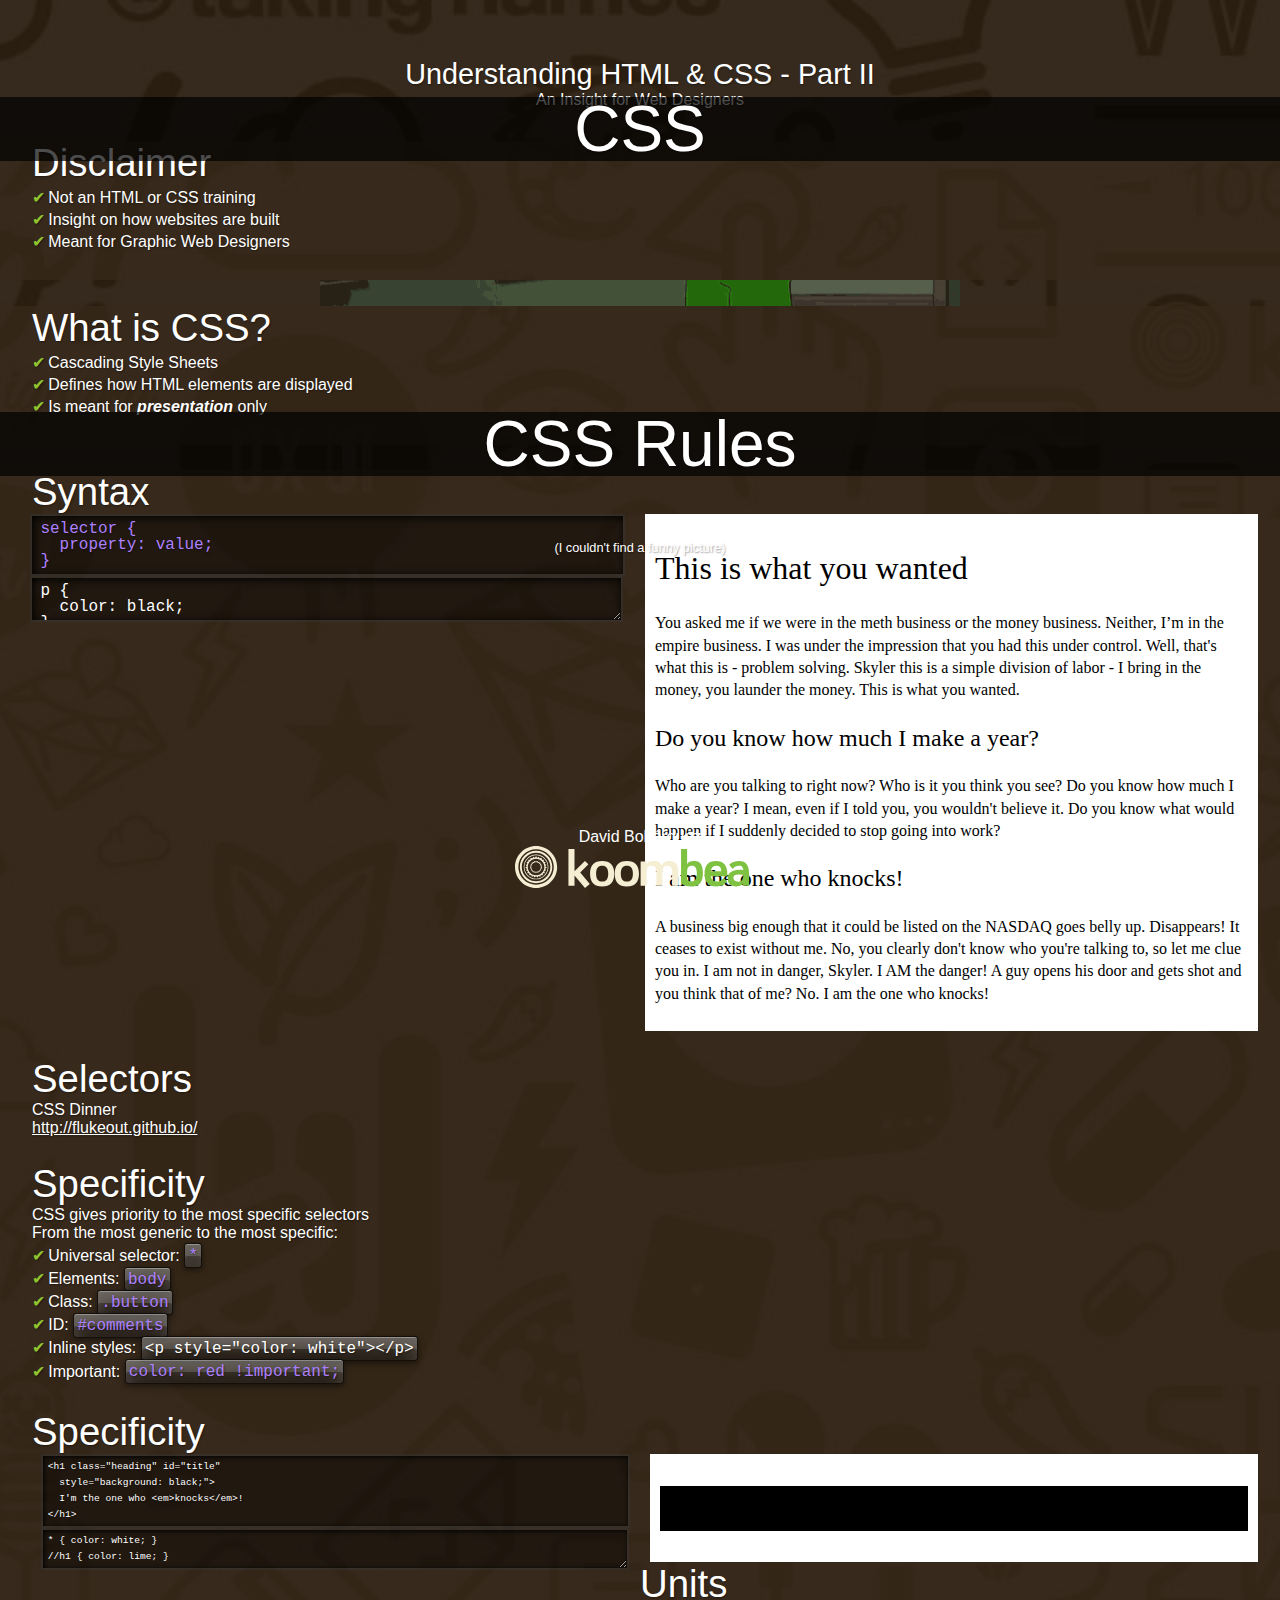
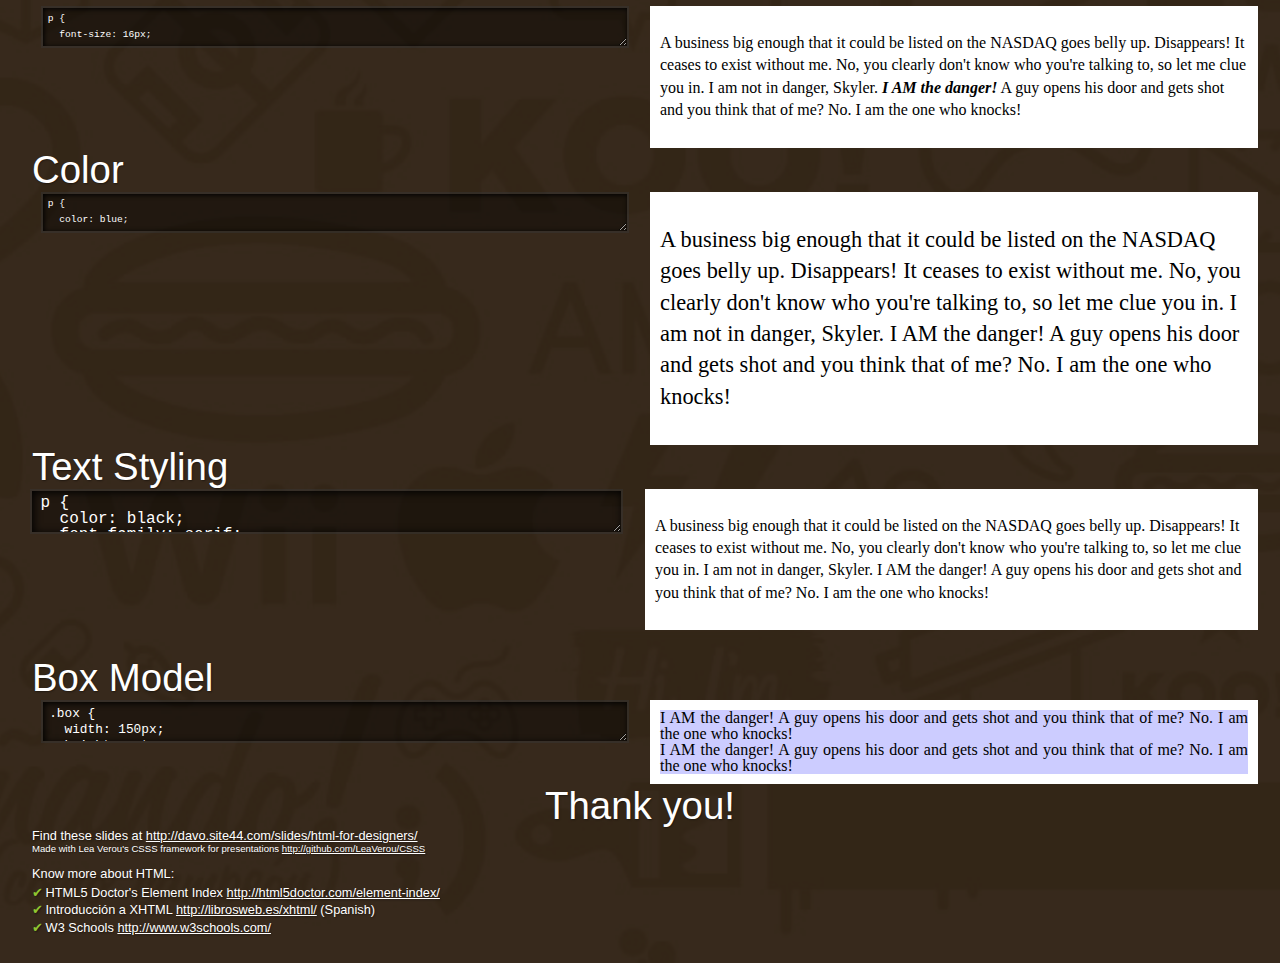
==== commit d6c06a39: "Add units, color and box model" ====
--- a/index.html
+++ b/index.html
@@ -62,8 +62,7 @@
 </code></pre>
           <textarea class="js-snippet delayed">p {
   color: black;
-}
-</textarea>
+}</textarea>
         </div>
         <div class="column one-half delayed">
           <div class="html-snippet">
@@ -87,7 +86,85 @@
     <section class="slide" id="specificity">
       <h2>Specificity</h2>
       <p class="delayed">CSS gives priority to the most specific selectors</p>
-      <p><a href="http://flukeout.github.io/" target="blank">http://flukeout.github.io/</a></p>
+      <p class="delayed">From the most generic to the most specific:</p>
+      <ul>
+        <li class="delayed">Universal selector: <code lang="css">*</code></li>
+        <li class="delayed">Elements: <code lang="css">body</code></li>
+        <li class="delayed">Class: <code lang="css">.button</code></li>
+        <li class="delayed">ID: <code lang="css">#comments</code></li>
+        <li class="delayed">Inline styles: <code lang="html">&lt;p style="color: white"&gt;&lt;/p&gt; </code></li>
+        <li class="delayed">Important: <code lang="css">color: red !important;</code></li>
+      </ul>
+    </section>
+
+    <section class="slide" id="specificity-example">
+      <h2>Specificity</h2>
+      <div class="row">
+        <div class="column one-half">
+          <pre class="text--smaller"><code lang="html">&lt;h1 class="heading" id="title" 
+  style="background: black;"&gt;
+  I'm the one who &lt;em&gt;knocks&lt;/em&gt;!
+&lt;/h1&gt;
+</code></pre>
+          <textarea class="js-snippet text--smaller">* { color: white; }
+//h1 { color: lime; }
+//em { color: cyan; }
+//h1 em { color: violet; }
+//.heading { color: yellow; }
+//.heading em { color: gray; }
+//#title { color: orange; }</textarea>
+        </div>
+        <div class="column one-half">
+          <div class="html-snippet">
+            <h1 class="heading" id="title" 
+              style="background: black;">
+              I'm the one who <em>knocks</em>!
+            </h1>
+          </div>
+        </div>
+      </div>
+    </section>
+
+    <section class="slide" id="units">
+      <h2>Units</h2>
+      <div class="row">
+        <div class="column one-half">
+          <textarea class="js-snippet text--smaller">p {
+  font-size: 16px;
+}
+
+strong {
+  font-size: 14px;
+  //font-size: 120%;
+  //font-size: 1.4em;
+  //font-size: 2rem;
+}</textarea>
+        </div>
+        <div class="column one-half">
+          <div class="html-snippet">
+            <p>A business big enough that it could be listed on the NASDAQ goes belly up. Disappears! It ceases to exist without me. No, you clearly don't know who you're talking to, so let me clue you in. I am not in danger, Skyler. <strong>I AM the danger!</strong> A guy opens his door and gets shot and you think that of me? No. I am the one who knocks!</p>
+          </div>
+        </div>
+      </div>
+    </section>
+
+    <section class="slide" id="color">
+      <h2>Color</h2>
+      <div class="row">
+        <div class="column one-half">
+          <textarea class="js-snippet text--smaller">p {
+  color: blue;
+  //color: #009900;
+  //color: rgb(255, 0, 0);
+  //color: hsl(32, 50%, 50%);
+}</textarea>
+        </div>
+        <div class="column one-half">
+          <div class="html-snippet">
+            <p class="text--larger">A business big enough that it could be listed on the NASDAQ goes belly up. Disappears! It ceases to exist without me. No, you clearly don't know who you're talking to, so let me clue you in. I am not in danger, Skyler. I AM the danger! A guy opens his door and gets shot and you think that of me? No. I am the one who knocks!</p>
+          </div>
+        </div>
+      </div>
     </section>
 
     <section class="slide" id="text-styling">
@@ -114,6 +191,31 @@
         </div>
       </div>
     </section>
+
+    <section class="slide" id="box-model">
+      <h2>Box Model</h2>
+      <div class="row">
+        <div class="column one-half">
+          <textarea class="js-snippet text--small">.box {
+  width: 150px;
+  height: auto;
+  border: 5px solid #06F;
+  padding: 20px;
+  margin: 20px;
+}</textarea>
+        </div>
+        <div class="column one-half">
+          <div class="html-snippet">
+            <div class="box-example box">
+              I AM the danger! A guy opens his door and gets shot and you think that of me? No. I am the one who knocks!
+            </div>
+            <div class="box-example box">
+              I AM the danger! A guy opens his door and gets shot and you think that of me? No. I am the one who knocks!
+            </div>
+          </div>
+        </div>
+      </div>
+    </section>
   </section>
 </section>
 
--- a/talk.css
+++ b/talk.css
@@ -35,4 +35,10 @@
 	right: 0;
 	text-align: center;
 	top: 60%;
+}
+
+.box-example {
+	background: rgba(0, 0, 255, 0.2);
+	line-height: 1;
+	text-align: justify;
 }